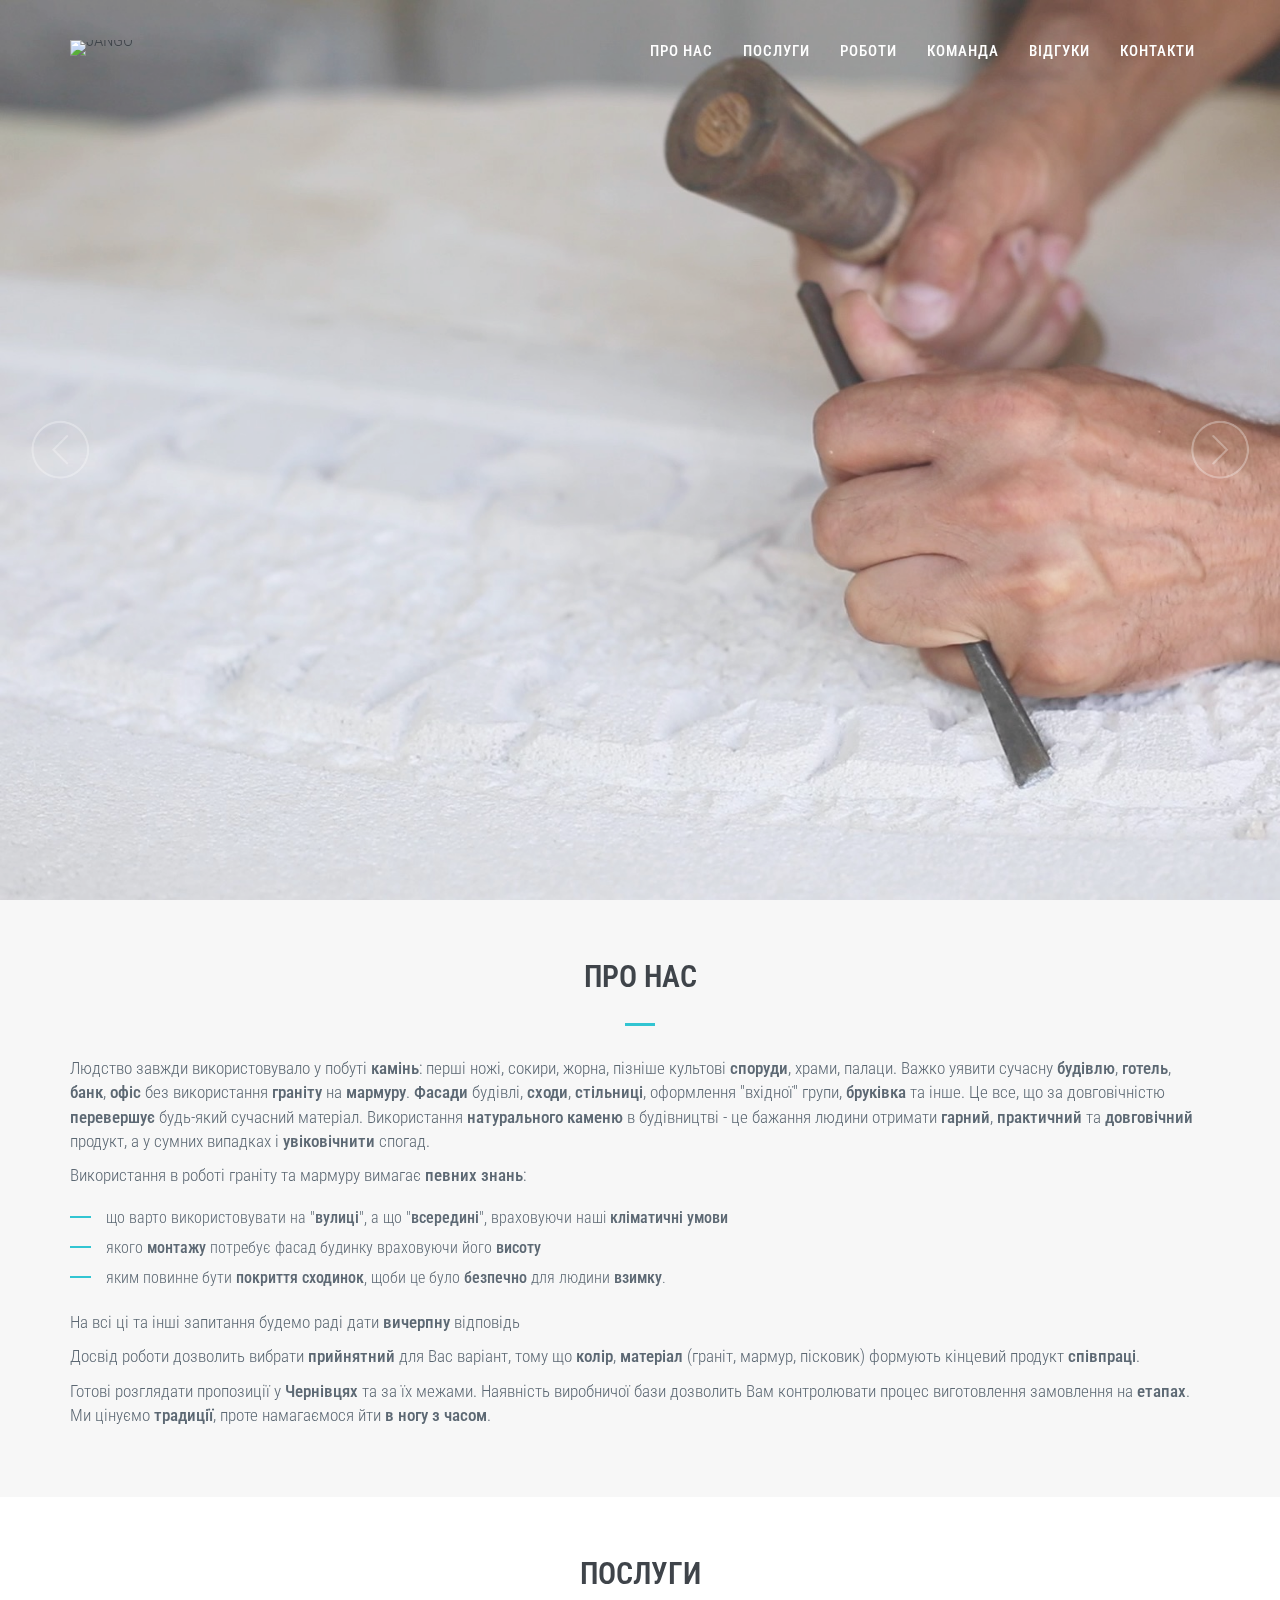
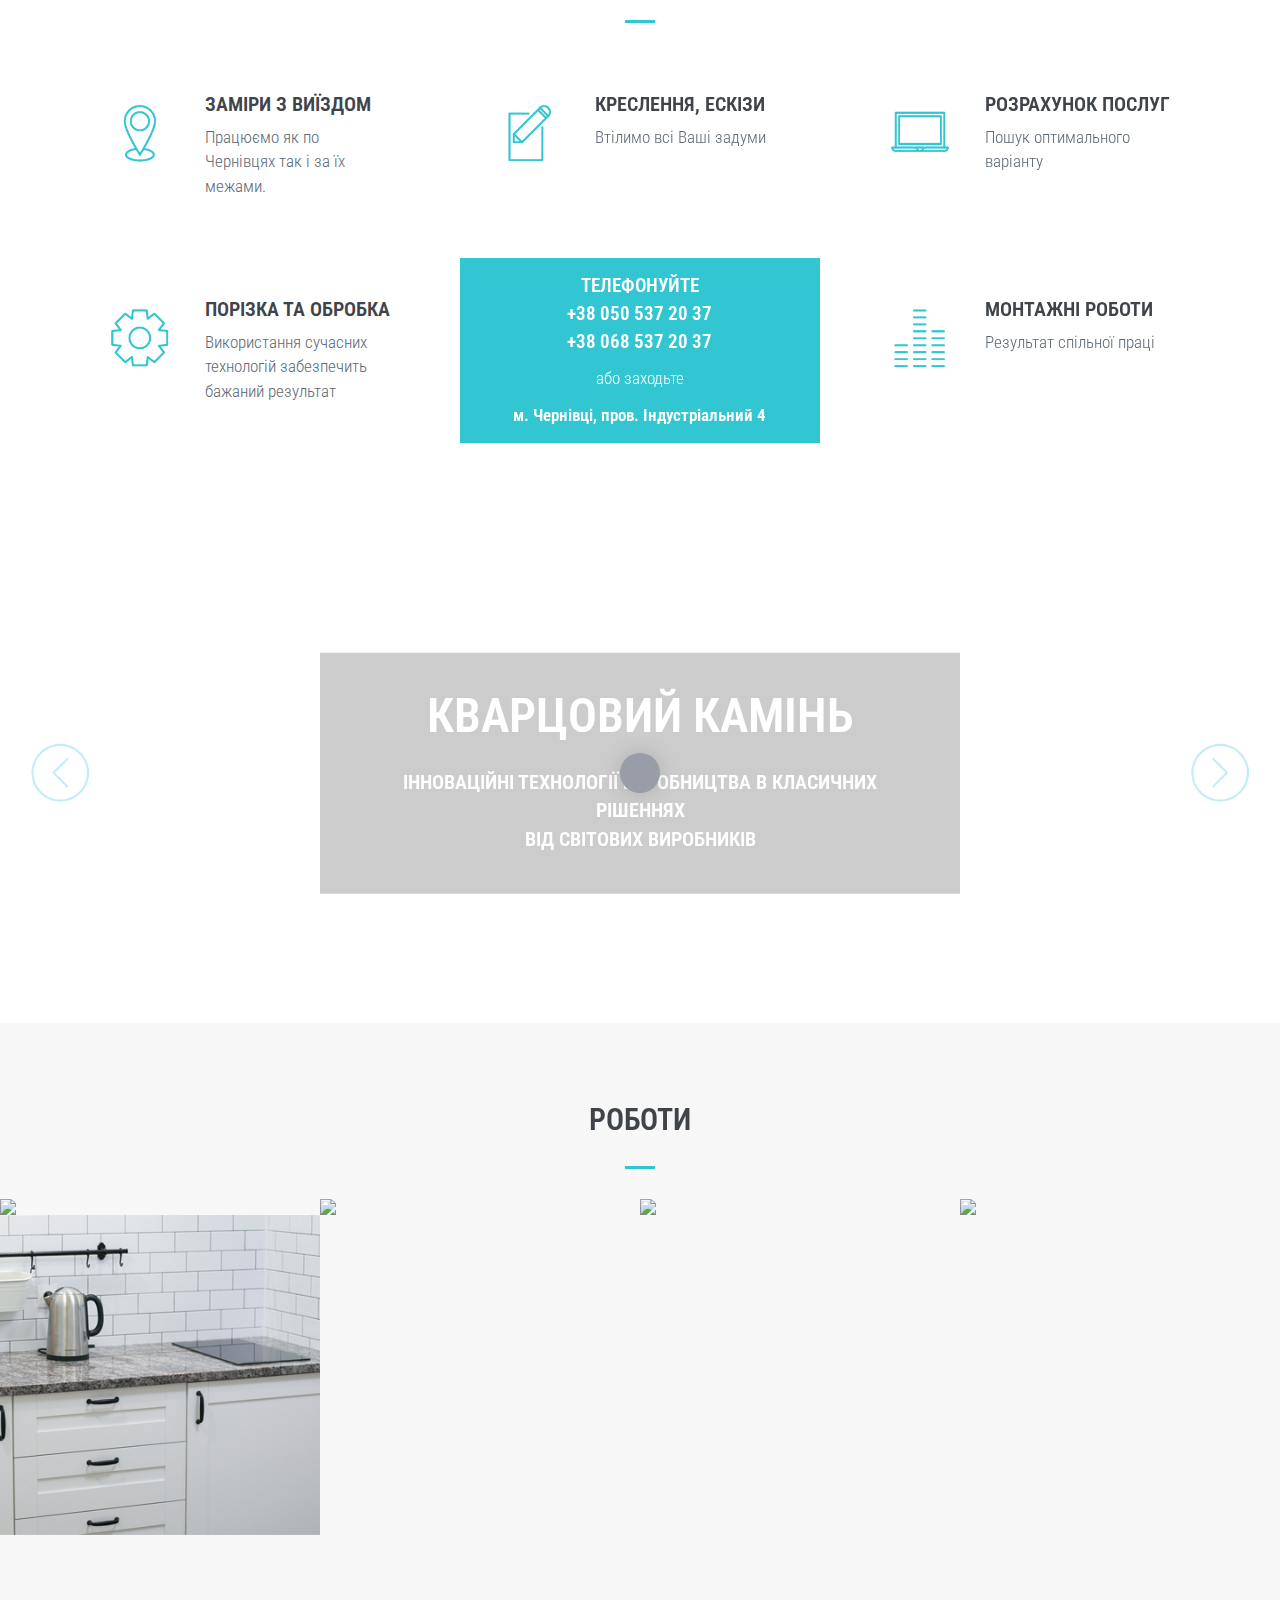
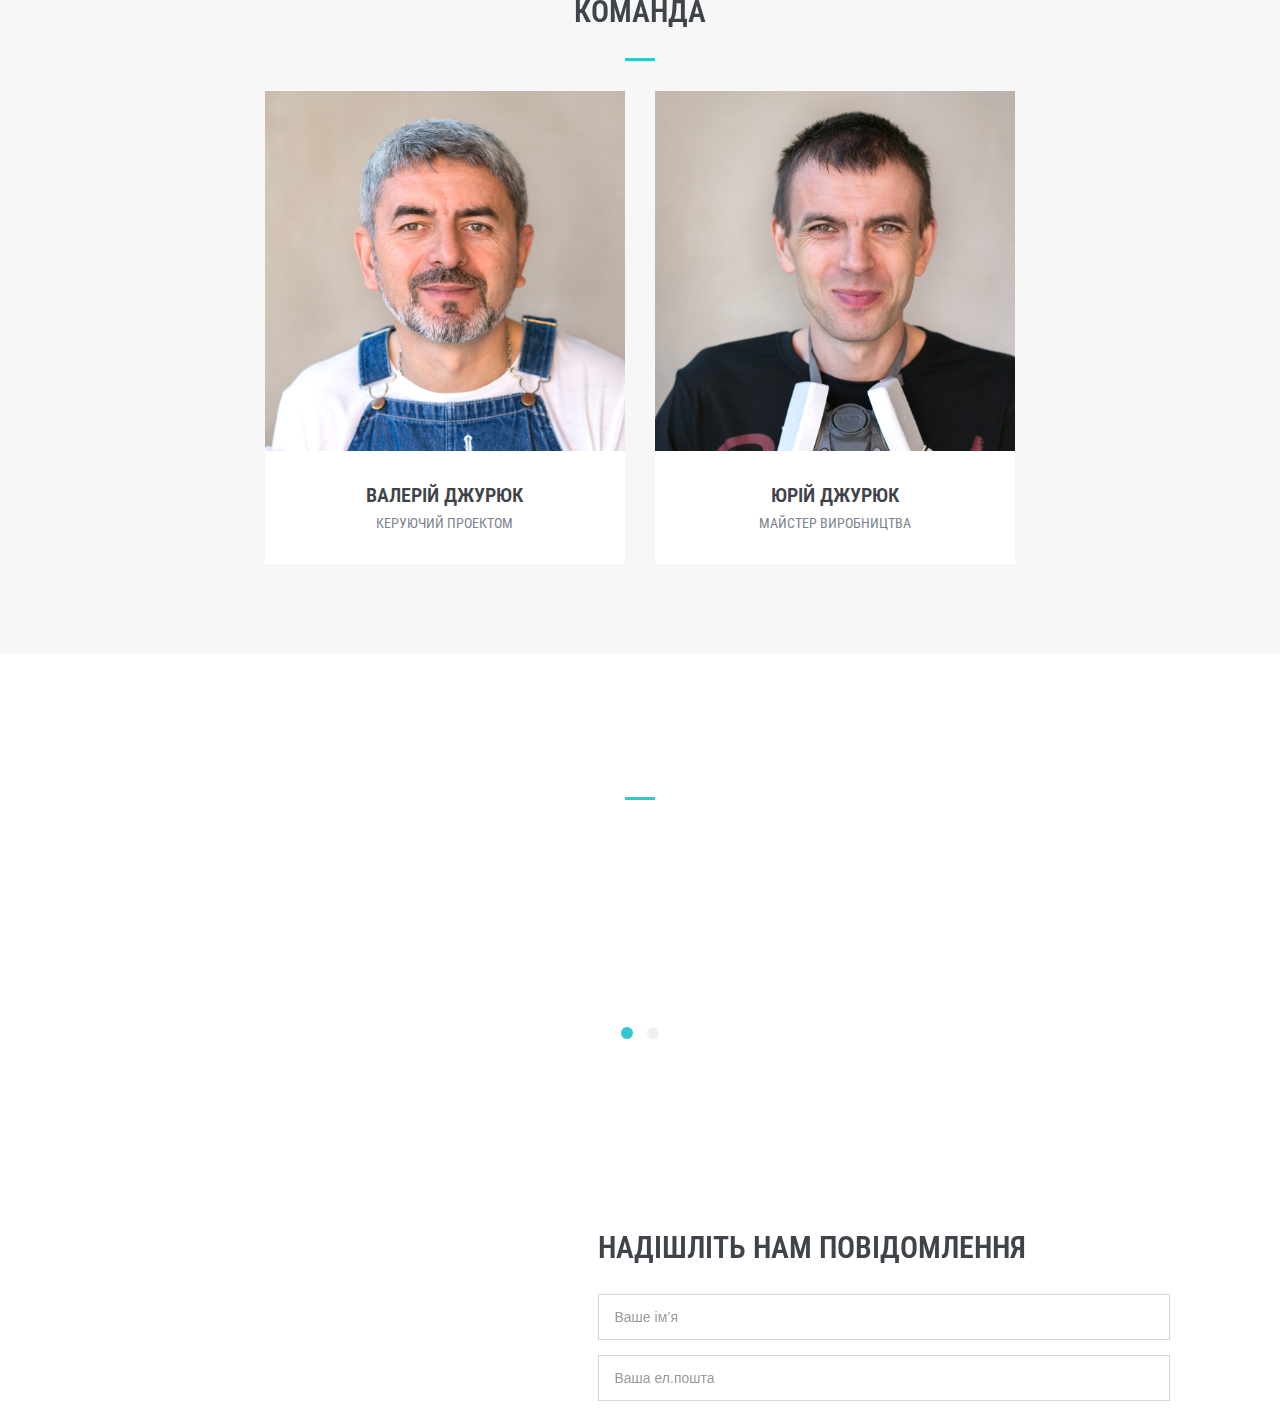
==== index.html @ 796d8d6b "Update 2018-04-20T05:30:53.339Z" ====
<!DOCTYPE html><!--[if IE 8]> <html lang="en" class="ie8"> <![endif]-->
<!--[if IE 9]> <html lang="en" class="ie9"> <![endif]-->
<!--[if !IE]><!-->
<html lang="uk">
<!--<![endif]--><head><meta charset="utf-8"><meta http-equiv="X-UA-Compatible" content="IE=edge"><meta content="width=device-width, initial-scale=1.0" name="viewport"><meta http-equiv="Content-type" content="text/html; charset=utf-8"><title>Каменярка: карбувальна майстерня. Місто Чернівці.</title><meta content="Карбувальна майстерня м. Чернівці, або просто Каменярка" name="description"><meta content="Карбувальна майстерня, пам'ятники, позолота" name="keywords"><link href="//fonts.googleapis.com/css?family=Roboto+Condensed:300italic,400italic,700italic,400,300,700&amp;subset=latin,cyrillic-ext,greek-ext,cyrillic,latin-ext,vietnamese,greek" rel="stylesheet" type="text/css"><link href="//fonts.googleapis.com/css?family=Hind:400,500,300,600,700" rel="stylesheet" type="text/css"><link rel="shortcut icon" href="./img/favicon-7d58c52e9d.png"><link href="./css/app-2d17683d26.css" rel="stylesheet" type="text/css"><script src="https://www.google.com/recaptcha/api.js"></script></head><body class="c-layout-header-fixed c-layout-header-mobile-fixed c-layout-header-fullscreen c-layout-header-topbar"><header data-minimize-offset='80' class="c-layout-header c-layout-header-onepage c-layout-header-default c-layout-header-dark-mobile c-header-transparent-dark"><div class="c-navbar"><div class="container"><div class="c-navbar-wrapper clearfix"><div class="c-brand c-pull-left"><a href="/" class="c-logo"><img src="img/logo-a5a36b6093.png" alt="JANGO" class="c-desktop-logo"><img src="img/logo-a5a36b6093.png" alt="JANGO" class="c-desktop-logo-inverse"><img src="img/logo-a5a36b6093.png" alt="JANGO" class="c-mobile-logo"></a><button type="button" data-target=".c-mega-menu" class="c-hor-nav-toggler"><span class="c-line"></span><span class="c-line"></span><span class="c-line"></span></button></div><nav data-onepage-animation-speed='700' class="c-mega-menu c-mega-menu-onepage c-pull-right c-mega-menu-dark c-mega-menu-dark-mobile c-fonts-uppercase c-fonts-bold"><ul class="nav navbar-nav c-theme-nav"><li class="c-onepage-link"><a href="#about" class="c-link">Про нас</a></li><li class="c-onepage-link"><a href="#services" class="c-link">Послуги</a></li><li class="c-onepage-link"><a href="#portfolio" class="c-link">Роботи</a></li><li class="c-onepage-link"><a href="#team" class="c-link">Команда</a></li><li class="c-onepage-link"><a href="#testimonials" class="c-link">Відгуки</a></li><li class="c-onepage-link"><a href="#contact" class="c-link">Контакти</a></li></ul></nav></div></div></div></header><div class="c-layout-page"><section class="c-layout-revo-slider c-layout-revo-slider-8"><div class="tp-banner-container tp-fullscreen tp-fullscreen-mobile"><div data-version="5.0" class="tp-banner rev_slider"><ul><li data-transition="fade" data-slotamount="1" data-style="dark"><img alt="" src="img/hero/video1-6c51795271.jpg" data-bgposition="center center" data-bgfit="cover" data-bgrepeat="no-repeat"/><div data-forcerewind="on" data-volume="mute" data-videowidth="100%" data-videoheight="100%" data-videomp4="media/hero/video1-ebc5dc35dc.mp4" data-videopreload="preload" data-videoloop="none" data-forcecover="1" data-aspectratio="16:9" data-autoplay="true" data-autoplayonlyfirsttime="false" data-nextslideatend="true" class="rs-background-video-layer fulllscreenvideo tp-videolayer"></div><div data-x="center" data-y="center" data-hoffset="" data-voffset="-30" data-speed="500" data-start="1000" data-transform_in="x:0;y:0;z:0;rotationX:0.5;rotationY:0;rotationZ:0;scaleX:0.75;scaleY:0.75;skewX:0;skewY:0;opacity:0;s:500;e:Back.easeInOut;" data-transform_out="x:0;y:0;z:0;rotationX:0;rotationY:0;rotationZ:0;scaleX:0.75;scaleY:0.75;skewX:0;skewY:0;opacity:0;s:600;e:Back.easeInOut;" data-easing="Back.easeOut" data-splitin="none" data-splitout="none" data-elementdelay="0.1" data-endelementdelay="0.1" data-endspeed="600" class="tp-caption customin customout"><h3 class="c-main-title c-font-60 c-font-bold c-font-center c-font-uppercase c-font-white c-block c-opacity-09">Карбування та позолота</h3></div><div data-x="center" data-y="center" data-hoffset="" data-voffset="200" data-speed="300" data-start="1500" data-transform_in="x:0;y:0;z:0;rotationX:0.5;rotationY:0;rotationZ:0;scaleX:0.75;scaleY:0.75;skewX:0;skewY:0;opacity:0;s:300;e:Back.easeInOut;" data-transform_out="x:0;y:0;z:0;rotationX:0;rotationY:0;rotationZ:0;scaleX:0.75;scaleY:0.75;skewX:0;skewY:0;opacity:0;s:400;e:Back.easeInOut;" class="tp-caption randomrotateou"> </div><div data-x="center" data-y="bottom" data-hoffset="0" data-voffset="0" data-width="full" data-basealign="slide" data-speed="500" data-start="1800" data-transform_in="x:0;y:0;z:0;rotationX:0.5;rotationY:0;rotationZ:0;scaleX:0.75;scaleY:0.75;skewX:0;skewY:0;opacity:0;s:500;e:Back.easeInOut;" data-transform_out="x:0;y:0;z:0;rotationX:0;rotationY:0;rotationZ:0;scaleX:0.75;scaleY:0.75;skewX:0;skewY:0;opacity:0;s:600;e:Back.easeInOut;" data-easing="Back.easeOut" data-splitin="none" data-splitout="none" data-elementdelay="0.1" data-endelementdelay="0.1" data-endspeed="600" style="width: 100%;" class="tp-caption customin customout"><div class="c-action-bar"><div class="container"><div class="c-content"><h3 class="c-font-30 c-font-sbold c-font-white">Прийом замовлень за номером +38 050 537 20 37</h3><p class="c-font-20 c-font-thin c-font-white c-opacity-08">Повний цикл виробництва - від розробки проекту до встановлення</p></div></div></div></div></li><li data-transition="fade" data-slotamount="1" data-style="dark"><img alt="" src="img/hero/video2-3ebcf29291.jpg" data-bgposition="center center" data-bgfit="cover" data-bgrepeat="no-repeat"/><div data-forcerewind="on" data-volume="mute" data-videowidth="100%" data-videoheight="100%" data-videomp4="media/hero/video2-79cd194202.mp4" data-videopreload="preload" data-videoloop="none" data-forcecover="1" data-aspectratio="16:9" data-autoplay="true" data-autoplayonlyfirsttime="false" data-nextslideatend="true" class="rs-background-video-layer fulllscreenvideo tp-videolayer"></div><div data-x="center" data-y="center" data-hoffset="" data-voffset="-30" data-speed="500" data-start="1000" data-transform_in="x:0;y:0;z:0;rotationX:0.5;rotationY:0;rotationZ:0;scaleX:0.75;scaleY:0.75;skewX:0;skewY:0;opacity:0;s:500;e:Back.easeInOut;" data-transform_out="x:0;y:0;z:0;rotationX:0;rotationY:0;rotationZ:0;scaleX:0.75;scaleY:0.75;skewX:0;skewY:0;opacity:0;s:600;e:Back.easeInOut;" data-easing="Back.easeOut" data-splitin="none" data-splitout="none" data-elementdelay="0.1" data-endelementdelay="0.1" data-endspeed="600" class="tp-caption customin customout"><h3 class="c-main-title c-font-60 c-font-bold c-font-center c-font-uppercase c-font-white">Порізка та обробка<br/>Граніту та мармуру</h3></div><div data-x="center" data-y="center" data-hoffset="" data-voffset="200" data-speed="300" data-start="1500" data-transform_in="x:0;y:0;z:0;rotationX:0.5;rotationY:0;rotationZ:0;scaleX:0.75;scaleY:0.75;skewX:0;skewY:0;opacity:0;s:300;e:Back.easeInOut;" data-transform_out="x:0;y:0;z:0;rotationX:0;rotationY:0;rotationZ:0;scaleX:0.75;scaleY:0.75;skewX:0;skewY:0;opacity:0;s:400;e:Back.easeInOut;" class="tp-caption randomrotateou"> </div><div data-x="center" data-y="bottom" data-hoffset="0" data-voffset="0" data-width="full" data-basealign="slide" data-speed="500" data-start="1800" data-transform_in="x:0;y:0;z:0;rotationX:0.5;rotationY:0;rotationZ:0;scaleX:0.75;scaleY:0.75;skewX:0;skewY:0;opacity:0;s:500;e:Back.easeInOut;" data-transform_out="x:0;y:0;z:0;rotationX:0;rotationY:0;rotationZ:0;scaleX:0.75;scaleY:0.75;skewX:0;skewY:0;opacity:0;s:600;e:Back.easeInOut;" data-easing="Back.easeOut" data-splitin="none" data-splitout="none" data-elementdelay="0.1" data-endelementdelay="0.1" data-endspeed="600" style="width: 100%;" class="tp-caption customin customout"><div class="c-action-bar"><div class="container"><div class="c-content"><h3 class="c-font-30 c-font-sbold c-font-white">Прийом замовлень за номером +38 050 537 20 37</h3><p class="c-font-20 c-font-thin c-font-white c-opacity-08">Повний цикл виробництва - від розробки проекту до встановлення</p></div></div></div></div></li></ul></div></div></section><section id="about"><div class="c-content-box c-size-md c-bg-grey-1"><div class="container"><div style="visibility: visible; animation-name: fadeInLeft;" class="wow fadeInLeft animated"><div class="c-content-title-1"><h3 class="c-font-uppercase c-font-bold c-center">Про нас</h3><div class="c-line-center"></div></div><p>Людство завжди використовувало у побуті <strong>камінь</strong>: перші ножі, сокири, жорна, пізніше культові <strong>споруди</strong>, храми, палаци. Важко уявити сучасну <strong>будівлю</strong>, <strong>готель</strong>, <strong>банк</strong>, <strong>офіс</strong> без використання <strong>граніту</strong> на <strong>мармуру</strong>. <strong>Фасади</strong> будівлі, <strong>сходи</strong>, <strong>стільниці</strong>, оформлення "вхідної" групи, <strong>бруківка</strong> та інше. Це все, що за довговічністю <strong>перевершує</strong> будь-який сучасний матеріал. Використання <strong>натурального каменю</strong> в будівництві - це бажання людини отримати <strong>гарний</strong>, <strong>практичний</strong> та <strong>довговічний</strong> продукт, а у сумних випадках і <strong>увіковічнити</strong> спогад.</p><p>Використання в роботі граніту та мармуру вимагає <strong>певних знань</strong>:</p><ul class="c-content-list-1 c-theme"><li>що варто використовувати на "<strong>вулиці</strong>", а що "<strong>всередині</strong>", враховуючи наші <strong>кліматичні умови</strong></li><li>якого <strong>монтажу</strong> потребує фасад будинку враховуючи його <strong>висоту</strong></li><li>яким повинне бути <strong>покриття сходинок</strong>, щоби це було <strong>безпечно</strong> для людини <strong>взимку</strong>.</li></ul><p>На всі ці та інші запитання будемо раді дати <strong>вичерпну</strong> відповідь</p><p>Досвід роботи дозволить вибрати <strong> прийнятний</strong> для Вас варіант, тому що <strong> колір</strong>, <strong> матеріал</strong> (граніт, мармур, пісковик) формують кінцевий продукт <strong>співпраці</strong>.</p><p>Готові розглядати пропозиції у <strong>Чернівцях</strong> та за їх межами. Наявність виробничої бази дозволить Вам контролювати процес виготовлення замовлення на <strong>етапах</strong>.<br/>Ми цінуємо <strong>традиції</strong>, проте намагаємося йти <strong>в ногу з часом</strong>.</p></div></div></div></section><section id="services"><div class="c-content-box c-size-md c-bg-white"><div class="container"><div data-auto-height="true" data-mode="base-height" class="c-content-feature-2-grid"><div class="c-content-title-1"><h3 class="c-font-uppercase c-center c-font-bold">Послуги</h3><div class="c-line-center"></div></div><div class="row"><div class="col-md-4 col-sm-6"><div data-height="height" class="c-content-feature-2"><div class="c-icon-wrapper"><div class="c-content-line-icon c-theme c-icon-32"></div></div><h3 class="c-font-uppercase c-font-bold c-title">Заміри з виїздом</h3><p>Працюємо як по Чернівцях так і за їх межами.</p></div></div><div class="col-md-4 col-sm-6"><div data-height="height" class="c-content-feature-2"><div class="c-icon-wrapper"><div class="c-content-line-icon c-theme c-icon-23"></div></div><h3 class="c-font-uppercase c-font-bold c-title">Креслення, ескізи</h3><p>Втілимо всі Ваші задуми</p></div></div><div class="col-md-4 col-sm-6"><div data-height="height" class="c-content-feature-2"><div class="c-icon-wrapper"><div class="c-content-line-icon c-theme c-icon-18"></div></div><h3 class="c-font-uppercase c-font-bold c-title">Розрахунок послуг</h3><p>Пошук оптимального варіанту</p></div></div><div class="col-md-4 col-sm-6"><div data-wow-delay1="2s" data-height="height" class="c-content-feature-2"><div class="c-icon-wrapper"><div class="c-content-line-icon c-theme c-icon-11"></div></div><h3 class="c-font-uppercase c-font-bold c-title">Порізка та обробка</h3><p>Використання сучасних технологій забезпечить бажаний результат</p></div></div><div class="col-md-4 col-sm-6"><div data-wow-delay1="2s" data-height="height" class="c-content-v-center c-theme-bg wow bounceInUp"><div class="c-wrapper"><div class="c-body c-padding-15 c-center"><h3 class="c-font-19 c-line-height-28 c-font-uppercase c-font-white c-font-bold">Телефонуйте<br/>+38 050 537 20 37<br/>+38 068 537 20 37</h3><p class="c-font-white">або заходьте</p><h3 class="c-font-17 c-line-height-28 c-font-white c-font-bold">м. Чернівці, пров. Індустріальний 4</h3></div></div></div></div><div class="col-md-4 col-sm-6"><div data-wow-delay1="2s" data-height="height" class="c-content-feature-2"><div class="c-icon-wrapper"><div class="c-content-line-icon c-theme c-icon-33"></div></div><h3 class="c-font-uppercase c-font-bold c-title">Монтажні роботи</h3><p>Результат спільної праці</p></div></div></div></div></div></div><section dir="ltr" class="c-layout-revo-slider c-layout-revo-slider-4"><div class="tp-banner-container c-theme"><div data-version="5.0" class="tp-banner rev_slider"><div class="tp-static-caption"><h5 class="c-font-bold c-font-center c-font-uppercase c-font-white c-block">Кварцовий камінь</h5><p class="c-font-bold c-font-center c-font-uppercase c-font-white c-block c-margin-t-25 hidden-xs hidden-sm">Інноваційні технології виробництва в класичних рішеннях<br/>від світових виробників</p></div><ul><li data-transition="fade" data-slotamount="1" data-masterspeed="1000"><img alt="" src="img/services/quartz1-0f51dc2ac6.jpg" data-bgposition="center center" data-bgfit="cover" data-bgrepeat="no-repeat"/></li><li data-transition="fade" data-slotamount="1" data-masterspeed="1000"><img alt="" src="img/services/quartz2-6edd42f870.jpg" data-bgposition="center center" data-bgfit="cover" data-bgrepeat="no-repeat"/></li><li data-transition="fade" data-slotamount="1" data-masterspeed="1000"><img alt="" src="img/services/quartz3-63617ea9a2.jpg" data-bgposition="center center" data-bgfit="cover" data-bgrepeat="no-repeat"/></li><li data-transition="fade" data-slotamount="1" data-masterspeed="1000"><img alt="" src="img/services/quartz4-3f4b787bd2.jpg" data-bgposition="center center" data-bgfit="cover" data-bgrepeat="no-repeat"/></li></ul></div></div></section></section><section id="portfolio"><div class="c-content-box c-size-lg c-bg-grey-1 c-overflow-hide c-no-bottom-padding"><div class="c-content-title-1"><h3 class="c-center c-font-uppercase c-font-bold">Роботи</h3><div class="c-line-center c-theme-bg"></div></div><div class="cbp c-content-latest-works-fullwidth"><div class="cbp-item"><a href="img/portfolio/1-89417d81e2.jpg" class="cbp-caption cbp-lightbox"><div class="cbp-caption-defaultWrap"><img src="img/portfolio/1_sm-da3b7b28e3.jpg"/></div></a></div><div class="cbp-item"><a href="img/portfolio/2-f7c56aede8.jpg" class="cbp-caption cbp-lightbox"><div class="cbp-caption-defaultWrap"><img src="img/portfolio/2_sm-07e325af53.jpg"/></div></a></div><div class="cbp-item"><a href="img/portfolio/3-4793bc10e7.jpg" class="cbp-caption cbp-lightbox"><div class="cbp-caption-defaultWrap"><img src="img/portfolio/3_sm-2438e81f34.jpg"/></div></a></div><div class="cbp-item"><a href="img/portfolio/4-0cd6d0101a.jpg" class="cbp-caption cbp-lightbox"><div class="cbp-caption-defaultWrap"><img src="img/portfolio/4_sm-6e13a06349.jpg"/></div></a></div><div class="cbp-item"><a href="img/portfolio/5-0f5657e654.jpg" class="cbp-caption cbp-lightbox"><div class="cbp-caption-defaultWrap"><img src="img/portfolio/5_sm-12bada88af.jpg"/></div></a></div></div></div></section><section id="team"><div class="c-content-box c-size-md c-bg-grey-1"><div class="container"><div data-slider="owl" data-items="3" class="c-content-team-1-slider"><div class="c-content-title-1"><h3 class="c-center c-font-uppercase c-font-bold">Команда</h3><div class="c-line-center c-theme-bg"></div></div><div class="row"><div class="col-md-4 col-sm-6 c-margin-b-30 col-md-offset-2"><div class="c-content-person-1 c-option-2"><div class="c-caption"><img src="img/team/valerii-6ea7d03479.jpg" alt="Валерій Джурюк" class="c-overlay-object img-responsive"/></div><div class="c-body text-center"><div class="c-head"><div class="c-name c-font-uppercase c-font-bold">Валерій Джурюк</div></div><div class="c-position">Керуючий проектом</div></div></div></div><div class="col-md-4 col-sm-6 c-margin-b-30 false"><div class="c-content-person-1 c-option-2"><div class="c-caption"><img src="img/team/iurii-3f139e6848.jpg" alt="Юрій Джурюк" class="c-overlay-object img-responsive"/></div><div class="c-body text-center"><div class="c-head"><div class="c-name c-font-uppercase c-font-bold">Юрій Джурюк</div></div><div class="c-position">Майстер виробництва</div></div></div></div></div></div></div></div></section><section id="testimonials"><div style="background-image: url(img/testimonials_background-64e11abbc0.jpg)" class="c-content-box c-size-lg c-bg-parallax"><div class="container"><div data-slider="owl" data-single-item="true" data-auto-play="10000" class="c-content-testimonials-1"><div class="c-content-title-1"><h3 class="c-center c-font-white c-font-uppercase c-font-bold">Відгуки</h3><div class="c-line-center c-theme-bg"></div></div><div class="owl-carousel owl-theme c-theme"><div class="item"><div class="c-testimonial"><p>“Дякую Вам! Пам'ятник вийшов дуже гарно, видно що Ви вклали в роботу частинку душі.”</p><h3><span class="c-name c-theme">пані Руслана</span></h3></div></div><div class="item"><div class="c-testimonial"><p>“Рідко в наш час зустрічаються професіонали в своїй справі. Дійсно приємно, коли звертаючись за послугами - відчуваєш людяний підхід і доброзичливість. Вдячний за якісну виконану роботу!”</p><h3><span class="c-name c-theme">Тимофій</span></h3></div></div></div></div></div></div></section><section id="contact"><div class="c-content-box c-size-md c-bg-img-top c-no-padding c-pos-relative"><div class="container"><div class="c-content-contact-1 c-opt-1"><div data-auto-height=".c-height" class="row"><div class="col-sm-5 c-desktop"></div><div class="col-sm-7"><div class="c-body"><div class="c-contact"><div class="c-content-title-1"><h3 class="c-font-uppercase c-font-bold">Надішліть нам повідомлення</h3></div><form id="contact-form" action="http://api.kameniarka.com/contact"><div class="form-group"><input type="text" name="name" placeholder="Ваше ім’я" required="required" class="form-control c-square c-theme input-lg"/></div><div class="form-group"><input type="email" name="email" placeholder="Ваша ел.пошта" required="required" class="form-control c-square c-theme input-lg"/></div><div class="form-group"><input type="text" name="phone" placeholder="Ваш телефон" required="required" class="form-control c-square c-theme input-lg"/></div><div class="form-group"><textarea rows="7" name="text" placeholder="Напишіть повідомлення тут ..." required="required" class="form-control c-theme c-square input-lg"></textarea></div><div class="form-group"><div data-sitekey="6LdTYUAUAAAAAG47v8RY3yqHsGjWGAtfYI6HlaaD" class="g-recaptcha"></div></div><button type="submit" data-loading-text="Надсилаю" class="btn c-theme-btn c-btn-uppercase btn-lg c-btn-bold c-btn-square">Надіслати</button><span class="form-msg done">Дякую, Ваше повідомлення надіслано!</span><span class="form-msg fail">Спробуйте, будь ласка, пізніше!</span></form></div></div></div></div></div></div><div id="gmapbg" style="height: 748px;" data-lat="48.261507" data-long="25.957499" data-marker="&lt;b&gt;Наша адреса:&lt;/b&gt;&lt;br&gt;м. Чернівці&lt;br&gt;пров. Індустріальний 4&lt;br&gt;&lt;br&gt;+38 050 537 20 37&lt;br&gt;+38 068 537 20 37" class="c-content-contact-1-gmap"></div></div></section></div><div class="c-layout-go2top"><i class="icon-arrow-up"></i></div><footer class="c-layout-footer c-layout-footer-1"><div class="c-postfooter"><div class="container"><div class="row"><div class="col-md-6 col-sm-6"><p class="c-copyright c-font-oswald c-font-14">© 2016 Kameniarka</p></div></div></div></div></footer><script src="./js/vendor-eae1fb3d9f.js" type="text/javascript"></script><script src="./js/app-60446b1cea.js" type="text/javascript"></script><script src="//maps.google.com/maps/api/js?key=AIzaSyDpWZKYGfwT7b23BTH7J1nF7LR9VOQfvjU" type="text/javascript"></script></body>
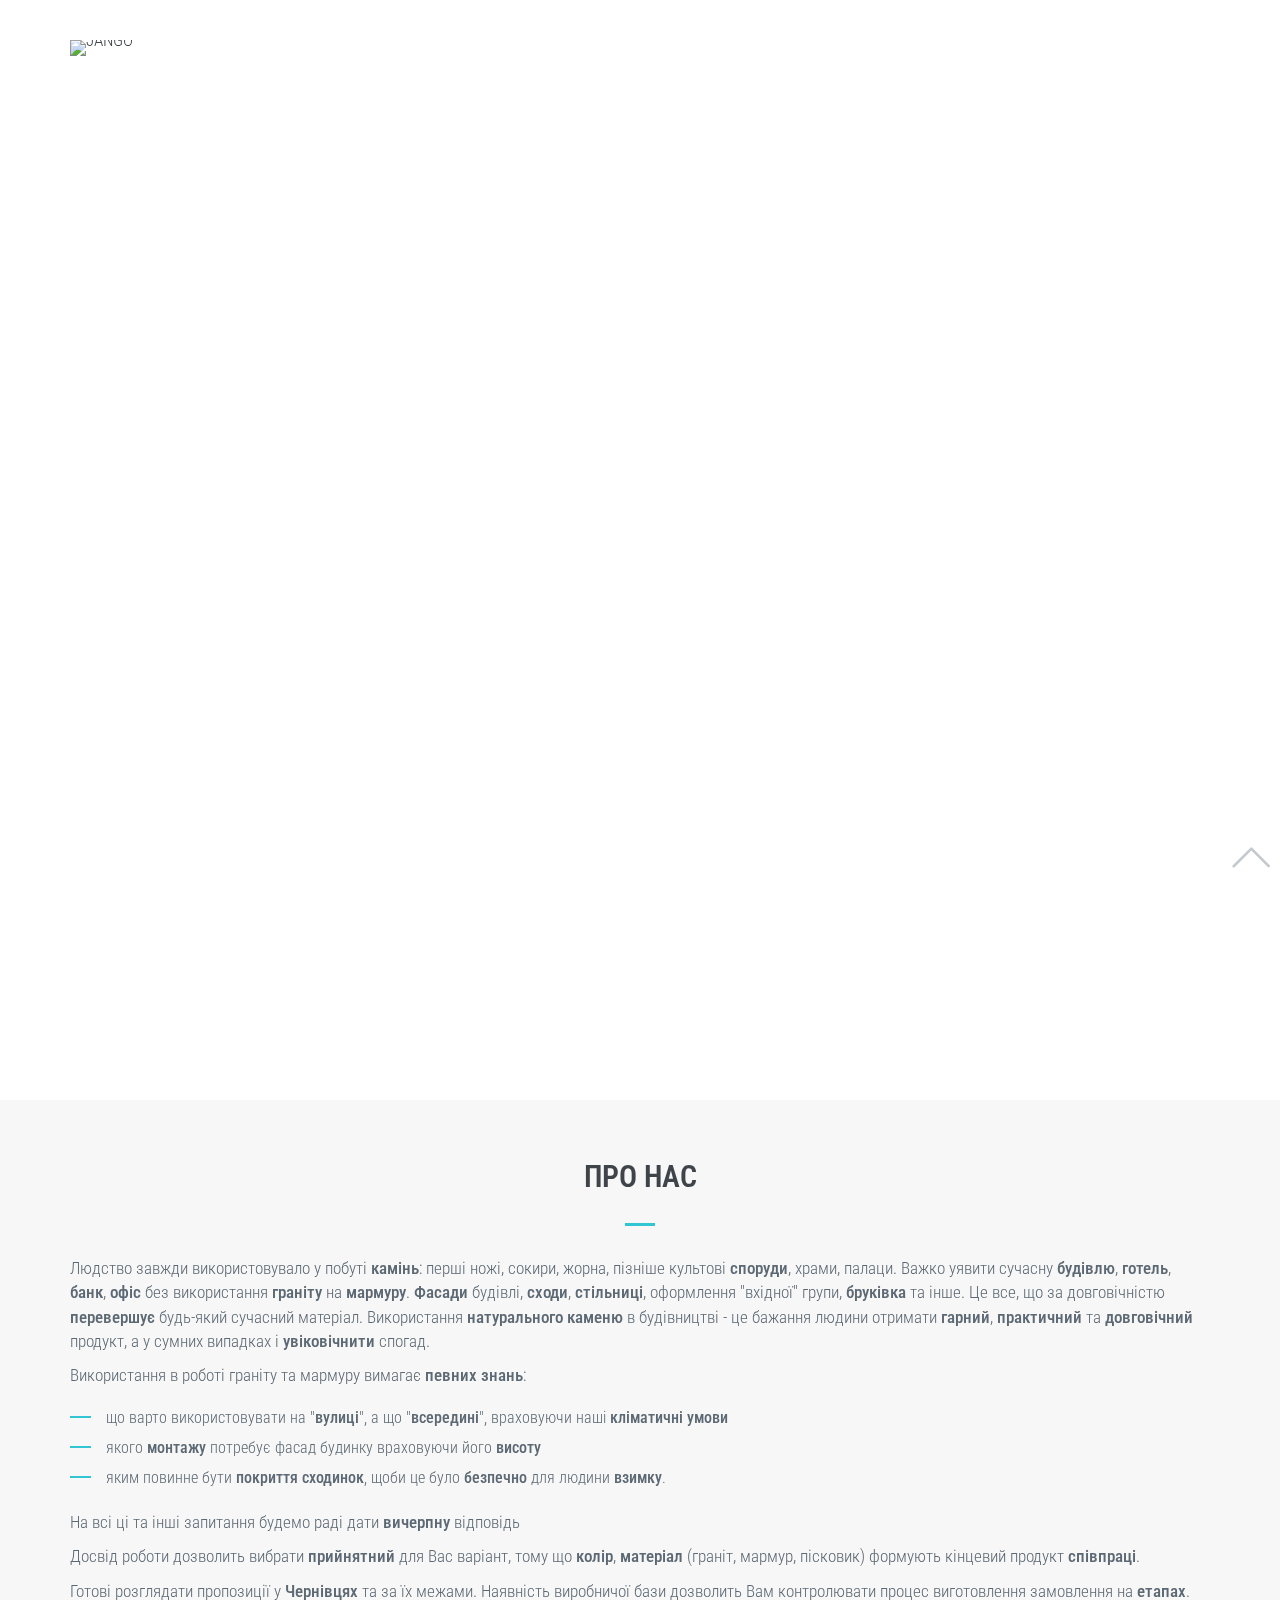
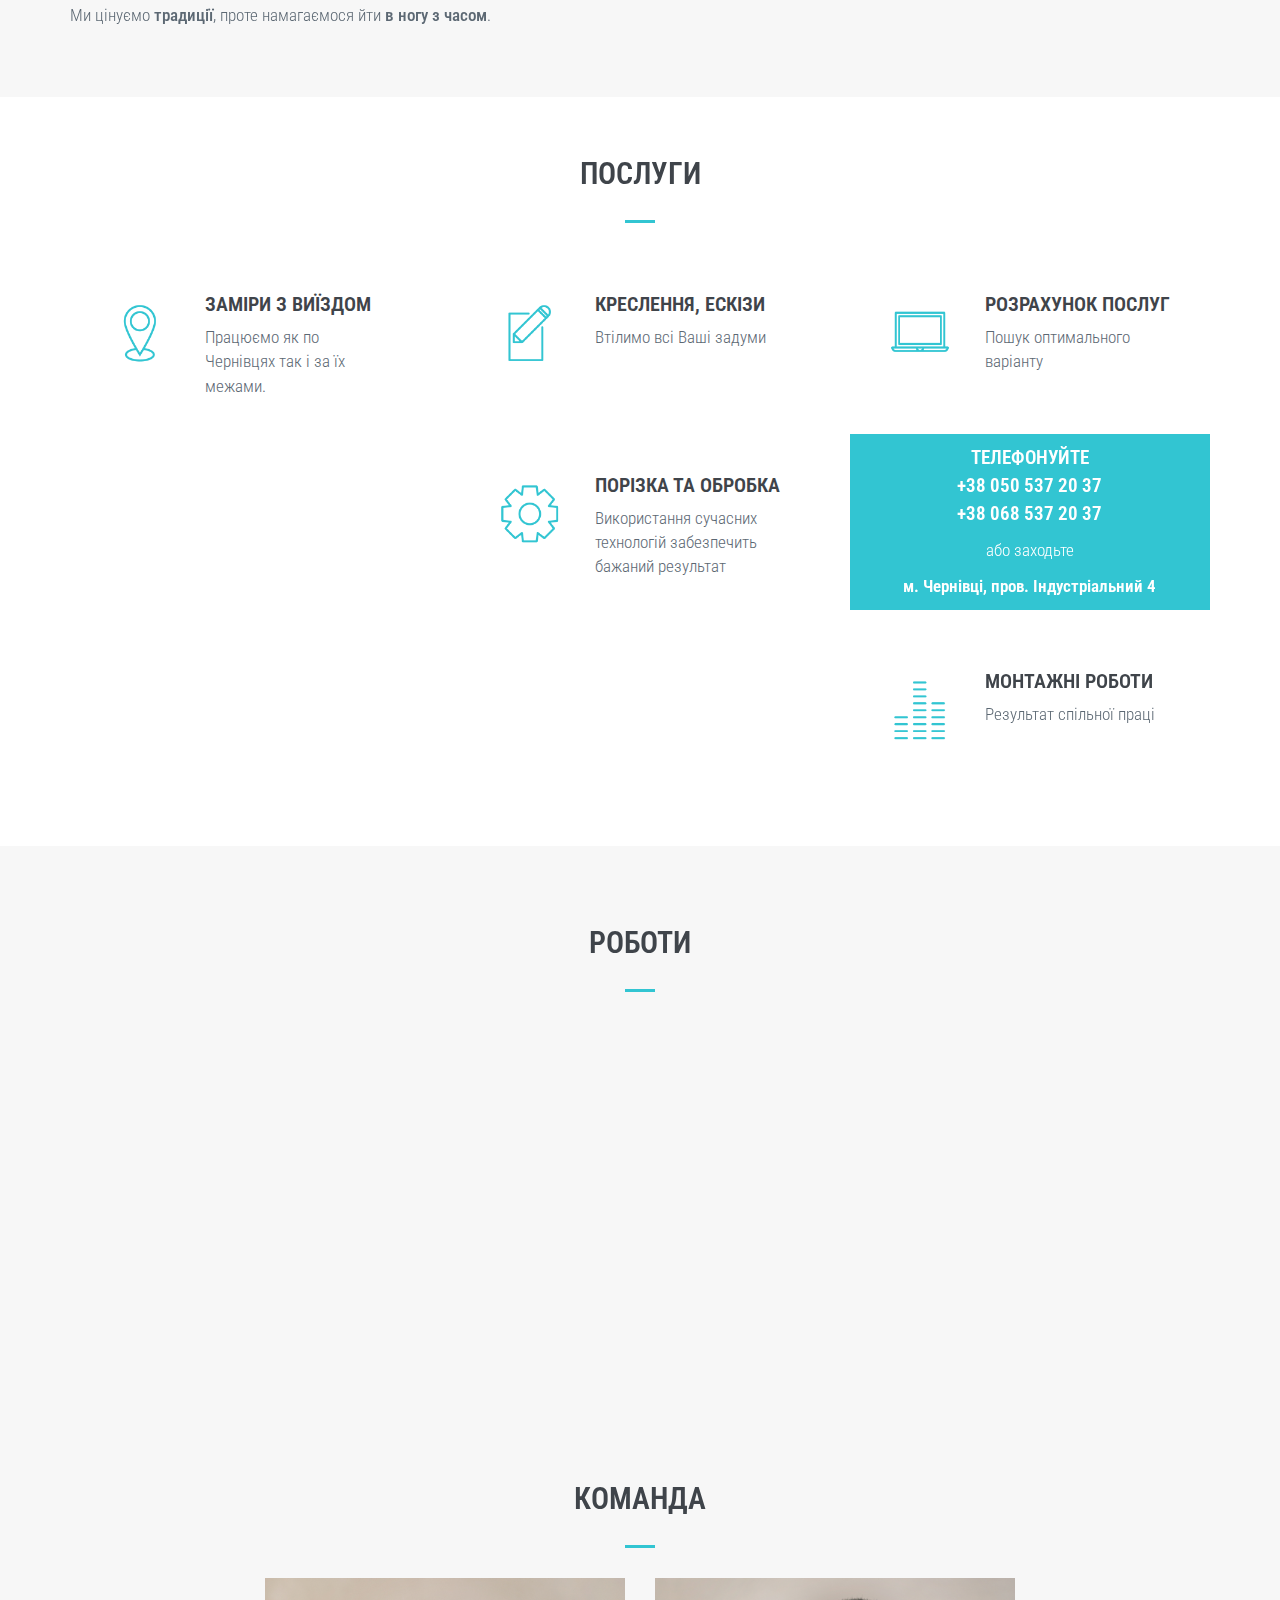
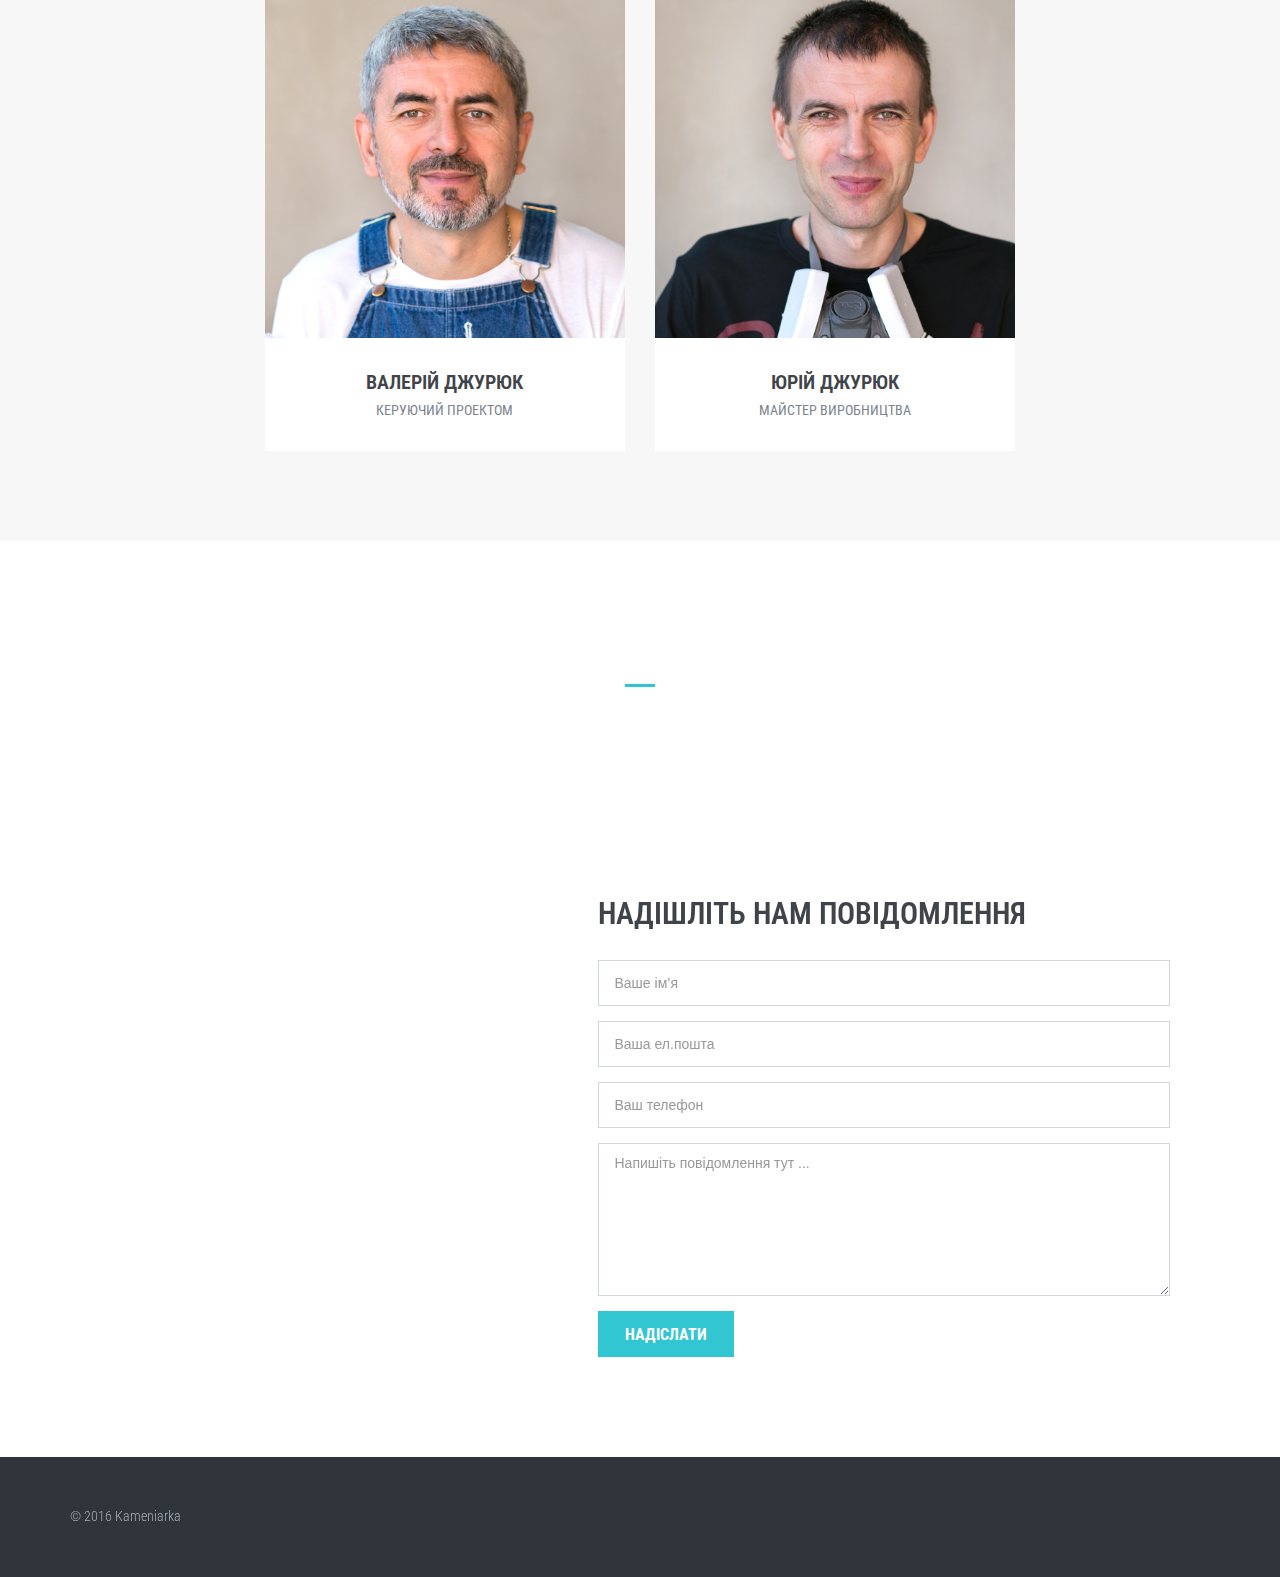
==== commit c866ac1d: "Update 2020-04-09T09:03:46.902Z" ====
--- a/index.html
+++ b/index.html
@@ -2,4 +2,4 @@
 <!--[if IE 9]> <html lang="en" class="ie9"> <![endif]-->
 <!--[if !IE]><!-->
 <html lang="uk">
-<!--<![endif]--><head><meta charset="utf-8"><meta http-equiv="X-UA-Compatible" content="IE=edge"><meta content="width=device-width, initial-scale=1.0" name="viewport"><meta http-equiv="Content-type" content="text/html; charset=utf-8"><title>Каменярка: карбувальна майстерня. Місто Чернівці.</title><meta content="Карбувальна майстерня м. Чернівці, або просто Каменярка" name="description"><meta content="Карбувальна майстерня, пам'ятники, позолота" name="keywords"><link href="//fonts.googleapis.com/css?family=Roboto+Condensed:300italic,400italic,700italic,400,300,700&amp;subset=latin,cyrillic-ext,greek-ext,cyrillic,latin-ext,vietnamese,greek" rel="stylesheet" type="text/css"><link href="//fonts.googleapis.com/css?family=Hind:400,500,300,600,700" rel="stylesheet" type="text/css"><link rel="shortcut icon" href="./img/favicon-7d58c52e9d.png"><link href="./css/app-2d17683d26.css" rel="stylesheet" type="text/css"><script src="https://www.google.com/recaptcha/api.js"></script></head><body class="c-layout-header-fixed c-layout-header-mobile-fixed c-layout-header-fullscreen c-layout-header-topbar"><header data-minimize-offset='80' class="c-layout-header c-layout-header-onepage c-layout-header-default c-layout-header-dark-mobile c-header-transparent-dark"><div class="c-navbar"><div class="container"><div class="c-navbar-wrapper clearfix"><div class="c-brand c-pull-left"><a href="/" class="c-logo"><img src="img/logo-a5a36b6093.png" alt="JANGO" class="c-desktop-logo"><img src="img/logo-a5a36b6093.png" alt="JANGO" class="c-desktop-logo-inverse"><img src="img/logo-a5a36b6093.png" alt="JANGO" class="c-mobile-logo"></a><button type="button" data-target=".c-mega-menu" class="c-hor-nav-toggler"><span class="c-line"></span><span class="c-line"></span><span class="c-line"></span></button></div><nav data-onepage-animation-speed='700' class="c-mega-menu c-mega-menu-onepage c-pull-right c-mega-menu-dark c-mega-menu-dark-mobile c-fonts-uppercase c-fonts-bold"><ul class="nav navbar-nav c-theme-nav"><li class="c-onepage-link"><a href="#about" class="c-link">Про нас</a></li><li class="c-onepage-link"><a href="#services" class="c-link">Послуги</a></li><li class="c-onepage-link"><a href="#portfolio" class="c-link">Роботи</a></li><li class="c-onepage-link"><a href="#team" class="c-link">Команда</a></li><li class="c-onepage-link"><a href="#testimonials" class="c-link">Відгуки</a></li><li class="c-onepage-link"><a href="#contact" class="c-link">Контакти</a></li></ul></nav></div></div></div></header><div class="c-layout-page"><section class="c-layout-revo-slider c-layout-revo-slider-8"><div class="tp-banner-container tp-fullscreen tp-fullscreen-mobile"><div data-version="5.0" class="tp-banner rev_slider"><ul><li data-transition="fade" data-slotamount="1" data-style="dark"><img alt="" src="img/hero/video1-6c51795271.jpg" data-bgposition="center center" data-bgfit="cover" data-bgrepeat="no-repeat"/><div data-forcerewind="on" data-volume="mute" data-videowidth="100%" data-videoheight="100%" data-videomp4="media/hero/video1-ebc5dc35dc.mp4" data-videopreload="preload" data-videoloop="none" data-forcecover="1" data-aspectratio="16:9" data-autoplay="true" data-autoplayonlyfirsttime="false" data-nextslideatend="true" class="rs-background-video-layer fulllscreenvideo tp-videolayer"></div><div data-x="center" data-y="center" data-hoffset="" data-voffset="-30" data-speed="500" data-start="1000" data-transform_in="x:0;y:0;z:0;rotationX:0.5;rotationY:0;rotationZ:0;scaleX:0.75;scaleY:0.75;skewX:0;skewY:0;opacity:0;s:500;e:Back.easeInOut;" data-transform_out="x:0;y:0;z:0;rotationX:0;rotationY:0;rotationZ:0;scaleX:0.75;scaleY:0.75;skewX:0;skewY:0;opacity:0;s:600;e:Back.easeInOut;" data-easing="Back.easeOut" data-splitin="none" data-splitout="none" data-elementdelay="0.1" data-endelementdelay="0.1" data-endspeed="600" class="tp-caption customin customout"><h3 class="c-main-title c-font-60 c-font-bold c-font-center c-font-uppercase c-font-white c-block c-opacity-09">Карбування та позолота</h3></div><div data-x="center" data-y="center" data-hoffset="" data-voffset="200" data-speed="300" data-start="1500" data-transform_in="x:0;y:0;z:0;rotationX:0.5;rotationY:0;rotationZ:0;scaleX:0.75;scaleY:0.75;skewX:0;skewY:0;opacity:0;s:300;e:Back.easeInOut;" data-transform_out="x:0;y:0;z:0;rotationX:0;rotationY:0;rotationZ:0;scaleX:0.75;scaleY:0.75;skewX:0;skewY:0;opacity:0;s:400;e:Back.easeInOut;" class="tp-caption randomrotateou"> </div><div data-x="center" data-y="bottom" data-hoffset="0" data-voffset="0" data-width="full" data-basealign="slide" data-speed="500" data-start="1800" data-transform_in="x:0;y:0;z:0;rotationX:0.5;rotationY:0;rotationZ:0;scaleX:0.75;scaleY:0.75;skewX:0;skewY:0;opacity:0;s:500;e:Back.easeInOut;" data-transform_out="x:0;y:0;z:0;rotationX:0;rotationY:0;rotationZ:0;scaleX:0.75;scaleY:0.75;skewX:0;skewY:0;opacity:0;s:600;e:Back.easeInOut;" data-easing="Back.easeOut" data-splitin="none" data-splitout="none" data-elementdelay="0.1" data-endelementdelay="0.1" data-endspeed="600" style="width: 100%;" class="tp-caption customin customout"><div class="c-action-bar"><div class="container"><div class="c-content"><h3 class="c-font-30 c-font-sbold c-font-white">Прийом замовлень за номером +38 050 537 20 37</h3><p class="c-font-20 c-font-thin c-font-white c-opacity-08">Повний цикл виробництва - від розробки проекту до встановлення</p></div></div></div></div></li><li data-transition="fade" data-slotamount="1" data-style="dark"><img alt="" src="img/hero/video2-3ebcf29291.jpg" data-bgposition="center center" data-bgfit="cover" data-bgrepeat="no-repeat"/><div data-forcerewind="on" data-volume="mute" data-videowidth="100%" data-videoheight="100%" data-videomp4="media/hero/video2-79cd194202.mp4" data-videopreload="preload" data-videoloop="none" data-forcecover="1" data-aspectratio="16:9" data-autoplay="true" data-autoplayonlyfirsttime="false" data-nextslideatend="true" class="rs-background-video-layer fulllscreenvideo tp-videolayer"></div><div data-x="center" data-y="center" data-hoffset="" data-voffset="-30" data-speed="500" data-start="1000" data-transform_in="x:0;y:0;z:0;rotationX:0.5;rotationY:0;rotationZ:0;scaleX:0.75;scaleY:0.75;skewX:0;skewY:0;opacity:0;s:500;e:Back.easeInOut;" data-transform_out="x:0;y:0;z:0;rotationX:0;rotationY:0;rotationZ:0;scaleX:0.75;scaleY:0.75;skewX:0;skewY:0;opacity:0;s:600;e:Back.easeInOut;" data-easing="Back.easeOut" data-splitin="none" data-splitout="none" data-elementdelay="0.1" data-endelementdelay="0.1" data-endspeed="600" class="tp-caption customin customout"><h3 class="c-main-title c-font-60 c-font-bold c-font-center c-font-uppercase c-font-white">Порізка та обробка<br/>Граніту та мармуру</h3></div><div data-x="center" data-y="center" data-hoffset="" data-voffset="200" data-speed="300" data-start="1500" data-transform_in="x:0;y:0;z:0;rotationX:0.5;rotationY:0;rotationZ:0;scaleX:0.75;scaleY:0.75;skewX:0;skewY:0;opacity:0;s:300;e:Back.easeInOut;" data-transform_out="x:0;y:0;z:0;rotationX:0;rotationY:0;rotationZ:0;scaleX:0.75;scaleY:0.75;skewX:0;skewY:0;opacity:0;s:400;e:Back.easeInOut;" class="tp-caption randomrotateou"> </div><div data-x="center" data-y="bottom" data-hoffset="0" data-voffset="0" data-width="full" data-basealign="slide" data-speed="500" data-start="1800" data-transform_in="x:0;y:0;z:0;rotationX:0.5;rotationY:0;rotationZ:0;scaleX:0.75;scaleY:0.75;skewX:0;skewY:0;opacity:0;s:500;e:Back.easeInOut;" data-transform_out="x:0;y:0;z:0;rotationX:0;rotationY:0;rotationZ:0;scaleX:0.75;scaleY:0.75;skewX:0;skewY:0;opacity:0;s:600;e:Back.easeInOut;" data-easing="Back.easeOut" data-splitin="none" data-splitout="none" data-elementdelay="0.1" data-endelementdelay="0.1" data-endspeed="600" style="width: 100%;" class="tp-caption customin customout"><div class="c-action-bar"><div class="container"><div class="c-content"><h3 class="c-font-30 c-font-sbold c-font-white">Прийом замовлень за номером +38 050 537 20 37</h3><p class="c-font-20 c-font-thin c-font-white c-opacity-08">Повний цикл виробництва - від розробки проекту до встановлення</p></div></div></div></div></li></ul></div></div></section><section id="about"><div class="c-content-box c-size-md c-bg-grey-1"><div class="container"><div style="visibility: visible; animation-name: fadeInLeft;" class="wow fadeInLeft animated"><div class="c-content-title-1"><h3 class="c-font-uppercase c-font-bold c-center">Про нас</h3><div class="c-line-center"></div></div><p>Людство завжди використовувало у побуті <strong>камінь</strong>: перші ножі, сокири, жорна, пізніше культові <strong>споруди</strong>, храми, палаци. Важко уявити сучасну <strong>будівлю</strong>, <strong>готель</strong>, <strong>банк</strong>, <strong>офіс</strong> без використання <strong>граніту</strong> на <strong>мармуру</strong>. <strong>Фасади</strong> будівлі, <strong>сходи</strong>, <strong>стільниці</strong>, оформлення "вхідної" групи, <strong>бруківка</strong> та інше. Це все, що за довговічністю <strong>перевершує</strong> будь-який сучасний матеріал. Використання <strong>натурального каменю</strong> в будівництві - це бажання людини отримати <strong>гарний</strong>, <strong>практичний</strong> та <strong>довговічний</strong> продукт, а у сумних випадках і <strong>увіковічнити</strong> спогад.</p><p>Використання в роботі граніту та мармуру вимагає <strong>певних знань</strong>:</p><ul class="c-content-list-1 c-theme"><li>що варто використовувати на "<strong>вулиці</strong>", а що "<strong>всередині</strong>", враховуючи наші <strong>кліматичні умови</strong></li><li>якого <strong>монтажу</strong> потребує фасад будинку враховуючи його <strong>висоту</strong></li><li>яким повинне бути <strong>покриття сходинок</strong>, щоби це було <strong>безпечно</strong> для людини <strong>взимку</strong>.</li></ul><p>На всі ці та інші запитання будемо раді дати <strong>вичерпну</strong> відповідь</p><p>Досвід роботи дозволить вибрати <strong> прийнятний</strong> для Вас варіант, тому що <strong> колір</strong>, <strong> матеріал</strong> (граніт, мармур, пісковик) формують кінцевий продукт <strong>співпраці</strong>.</p><p>Готові розглядати пропозиції у <strong>Чернівцях</strong> та за їх межами. Наявність виробничої бази дозволить Вам контролювати процес виготовлення замовлення на <strong>етапах</strong>.<br/>Ми цінуємо <strong>традиції</strong>, проте намагаємося йти <strong>в ногу з часом</strong>.</p></div></div></div></section><section id="services"><div class="c-content-box c-size-md c-bg-white"><div class="container"><div data-auto-height="true" data-mode="base-height" class="c-content-feature-2-grid"><div class="c-content-title-1"><h3 class="c-font-uppercase c-center c-font-bold">Послуги</h3><div class="c-line-center"></div></div><div class="row"><div class="col-md-4 col-sm-6"><div data-height="height" class="c-content-feature-2"><div class="c-icon-wrapper"><div class="c-content-line-icon c-theme c-icon-32"></div></div><h3 class="c-font-uppercase c-font-bold c-title">Заміри з виїздом</h3><p>Працюємо як по Чернівцях так і за їх межами.</p></div></div><div class="col-md-4 col-sm-6"><div data-height="height" class="c-content-feature-2"><div class="c-icon-wrapper"><div class="c-content-line-icon c-theme c-icon-23"></div></div><h3 class="c-font-uppercase c-font-bold c-title">Креслення, ескізи</h3><p>Втілимо всі Ваші задуми</p></div></div><div class="col-md-4 col-sm-6"><div data-height="height" class="c-content-feature-2"><div class="c-icon-wrapper"><div class="c-content-line-icon c-theme c-icon-18"></div></div><h3 class="c-font-uppercase c-font-bold c-title">Розрахунок послуг</h3><p>Пошук оптимального варіанту</p></div></div><div class="col-md-4 col-sm-6"><div data-wow-delay1="2s" data-height="height" class="c-content-feature-2"><div class="c-icon-wrapper"><div class="c-content-line-icon c-theme c-icon-11"></div></div><h3 class="c-font-uppercase c-font-bold c-title">Порізка та обробка</h3><p>Використання сучасних технологій забезпечить бажаний результат</p></div></div><div class="col-md-4 col-sm-6"><div data-wow-delay1="2s" data-height="height" class="c-content-v-center c-theme-bg wow bounceInUp"><div class="c-wrapper"><div class="c-body c-padding-15 c-center"><h3 class="c-font-19 c-line-height-28 c-font-uppercase c-font-white c-font-bold">Телефонуйте<br/>+38 050 537 20 37<br/>+38 068 537 20 37</h3><p class="c-font-white">або заходьте</p><h3 class="c-font-17 c-line-height-28 c-font-white c-font-bold">м. Чернівці, пров. Індустріальний 4</h3></div></div></div></div><div class="col-md-4 col-sm-6"><div data-wow-delay1="2s" data-height="height" class="c-content-feature-2"><div class="c-icon-wrapper"><div class="c-content-line-icon c-theme c-icon-33"></div></div><h3 class="c-font-uppercase c-font-bold c-title">Монтажні роботи</h3><p>Результат спільної праці</p></div></div></div></div></div></div><section dir="ltr" class="c-layout-revo-slider c-layout-revo-slider-4"><div class="tp-banner-container c-theme"><div data-version="5.0" class="tp-banner rev_slider"><div class="tp-static-caption"><h5 class="c-font-bold c-font-center c-font-uppercase c-font-white c-block">Кварцовий камінь</h5><p class="c-font-bold c-font-center c-font-uppercase c-font-white c-block c-margin-t-25 hidden-xs hidden-sm">Інноваційні технології виробництва в класичних рішеннях<br/>від світових виробників</p></div><ul><li data-transition="fade" data-slotamount="1" data-masterspeed="1000"><img alt="" src="img/services/quartz1-0f51dc2ac6.jpg" data-bgposition="center center" data-bgfit="cover" data-bgrepeat="no-repeat"/></li><li data-transition="fade" data-slotamount="1" data-masterspeed="1000"><img alt="" src="img/services/quartz2-6edd42f870.jpg" data-bgposition="center center" data-bgfit="cover" data-bgrepeat="no-repeat"/></li><li data-transition="fade" data-slotamount="1" data-masterspeed="1000"><img alt="" src="img/services/quartz3-63617ea9a2.jpg" data-bgposition="center center" data-bgfit="cover" data-bgrepeat="no-repeat"/></li><li data-transition="fade" data-slotamount="1" data-masterspeed="1000"><img alt="" src="img/services/quartz4-3f4b787bd2.jpg" data-bgposition="center center" data-bgfit="cover" data-bgrepeat="no-repeat"/></li></ul></div></div></section></section><section id="portfolio"><div class="c-content-box c-size-lg c-bg-grey-1 c-overflow-hide c-no-bottom-padding"><div class="c-content-title-1"><h3 class="c-center c-font-uppercase c-font-bold">Роботи</h3><div class="c-line-center c-theme-bg"></div></div><div class="cbp c-content-latest-works-fullwidth"><div class="cbp-item"><a href="img/portfolio/1-89417d81e2.jpg" class="cbp-caption cbp-lightbox"><div class="cbp-caption-defaultWrap"><img src="img/portfolio/1_sm-da3b7b28e3.jpg"/></div></a></div><div class="cbp-item"><a href="img/portfolio/2-f7c56aede8.jpg" class="cbp-caption cbp-lightbox"><div class="cbp-caption-defaultWrap"><img src="img/portfolio/2_sm-07e325af53.jpg"/></div></a></div><div class="cbp-item"><a href="img/portfolio/3-4793bc10e7.jpg" class="cbp-caption cbp-lightbox"><div class="cbp-caption-defaultWrap"><img src="img/portfolio/3_sm-2438e81f34.jpg"/></div></a></div><div class="cbp-item"><a href="img/portfolio/4-0cd6d0101a.jpg" class="cbp-caption cbp-lightbox"><div class="cbp-caption-defaultWrap"><img src="img/portfolio/4_sm-6e13a06349.jpg"/></div></a></div><div class="cbp-item"><a href="img/portfolio/5-0f5657e654.jpg" class="cbp-caption cbp-lightbox"><div class="cbp-caption-defaultWrap"><img src="img/portfolio/5_sm-12bada88af.jpg"/></div></a></div></div></div></section><section id="team"><div class="c-content-box c-size-md c-bg-grey-1"><div class="container"><div data-slider="owl" data-items="3" class="c-content-team-1-slider"><div class="c-content-title-1"><h3 class="c-center c-font-uppercase c-font-bold">Команда</h3><div class="c-line-center c-theme-bg"></div></div><div class="row"><div class="col-md-4 col-sm-6 c-margin-b-30 col-md-offset-2"><div class="c-content-person-1 c-option-2"><div class="c-caption"><img src="img/team/valerii-6ea7d03479.jpg" alt="Валерій Джурюк" class="c-overlay-object img-responsive"/></div><div class="c-body text-center"><div class="c-head"><div class="c-name c-font-uppercase c-font-bold">Валерій Джурюк</div></div><div class="c-position">Керуючий проектом</div></div></div></div><div class="col-md-4 col-sm-6 c-margin-b-30 false"><div class="c-content-person-1 c-option-2"><div class="c-caption"><img src="img/team/iurii-3f139e6848.jpg" alt="Юрій Джурюк" class="c-overlay-object img-responsive"/></div><div class="c-body text-center"><div class="c-head"><div class="c-name c-font-uppercase c-font-bold">Юрій Джурюк</div></div><div class="c-position">Майстер виробництва</div></div></div></div></div></div></div></div></section><section id="testimonials"><div style="background-image: url(img/testimonials_background-64e11abbc0.jpg)" class="c-content-box c-size-lg c-bg-parallax"><div class="container"><div data-slider="owl" data-single-item="true" data-auto-play="10000" class="c-content-testimonials-1"><div class="c-content-title-1"><h3 class="c-center c-font-white c-font-uppercase c-font-bold">Відгуки</h3><div class="c-line-center c-theme-bg"></div></div><div class="owl-carousel owl-theme c-theme"><div class="item"><div class="c-testimonial"><p>“Дякую Вам! Пам'ятник вийшов дуже гарно, видно що Ви вклали в роботу частинку душі.”</p><h3><span class="c-name c-theme">пані Руслана</span></h3></div></div><div class="item"><div class="c-testimonial"><p>“Рідко в наш час зустрічаються професіонали в своїй справі. Дійсно приємно, коли звертаючись за послугами - відчуваєш людяний підхід і доброзичливість. Вдячний за якісну виконану роботу!”</p><h3><span class="c-name c-theme">Тимофій</span></h3></div></div></div></div></div></div></section><section id="contact"><div class="c-content-box c-size-md c-bg-img-top c-no-padding c-pos-relative"><div class="container"><div class="c-content-contact-1 c-opt-1"><div data-auto-height=".c-height" class="row"><div class="col-sm-5 c-desktop"></div><div class="col-sm-7"><div class="c-body"><div class="c-contact"><div class="c-content-title-1"><h3 class="c-font-uppercase c-font-bold">Надішліть нам повідомлення</h3></div><form id="contact-form" action="http://api.kameniarka.com/contact"><div class="form-group"><input type="text" name="name" placeholder="Ваше ім’я" required="required" class="form-control c-square c-theme input-lg"/></div><div class="form-group"><input type="email" name="email" placeholder="Ваша ел.пошта" required="required" class="form-control c-square c-theme input-lg"/></div><div class="form-group"><input type="text" name="phone" placeholder="Ваш телефон" required="required" class="form-control c-square c-theme input-lg"/></div><div class="form-group"><textarea rows="7" name="text" placeholder="Напишіть повідомлення тут ..." required="required" class="form-control c-theme c-square input-lg"></textarea></div><div class="form-group"><div data-sitekey="6LdTYUAUAAAAAG47v8RY3yqHsGjWGAtfYI6HlaaD" class="g-recaptcha"></div></div><button type="submit" data-loading-text="Надсилаю" class="btn c-theme-btn c-btn-uppercase btn-lg c-btn-bold c-btn-square">Надіслати</button><span class="form-msg done">Дякую, Ваше повідомлення надіслано!</span><span class="form-msg fail">Спробуйте, будь ласка, пізніше!</span></form></div></div></div></div></div></div><div id="gmapbg" style="height: 748px;" data-lat="48.261507" data-long="25.957499" data-marker="&lt;b&gt;Наша адреса:&lt;/b&gt;&lt;br&gt;м. Чернівці&lt;br&gt;пров. Індустріальний 4&lt;br&gt;&lt;br&gt;+38 050 537 20 37&lt;br&gt;+38 068 537 20 37" class="c-content-contact-1-gmap"></div></div></section></div><div class="c-layout-go2top"><i class="icon-arrow-up"></i></div><footer class="c-layout-footer c-layout-footer-1"><div class="c-postfooter"><div class="container"><div class="row"><div class="col-md-6 col-sm-6"><p class="c-copyright c-font-oswald c-font-14">© 2016 Kameniarka</p></div></div></div></div></footer><script src="./js/vendor-eae1fb3d9f.js" type="text/javascript"></script><script src="./js/app-60446b1cea.js" type="text/javascript"></script><script src="//maps.google.com/maps/api/js?key=AIzaSyDpWZKYGfwT7b23BTH7J1nF7LR9VOQfvjU" type="text/javascript"></script></body>+<!--<![endif]--><head><meta charset="utf-8"><meta http-equiv="X-UA-Compatible" content="IE=edge"><meta content="width=device-width, initial-scale=1.0" name="viewport"><meta http-equiv="Content-type" content="text/html; charset=utf-8"><title>Каменярка: карбувальна майстерня. Місто Чернівці.</title><meta content="Карбувальна майстерня м. Чернівці, або просто Каменярка" name="description"><meta content="Карбувальна майстерня, пам'ятники, позолота" name="keywords"><link href="//fonts.googleapis.com/css?family=Roboto+Condensed:300italic,400italic,700italic,400,300,700&amp;subset=latin,cyrillic-ext,greek-ext,cyrillic,latin-ext,vietnamese,greek" rel="stylesheet" type="text/css"><link href="//fonts.googleapis.com/css?family=Hind:400,500,300,600,700" rel="stylesheet" type="text/css"><link rel="shortcut icon" href="./img/favicon-7d58c52e9d.png"><link href="./css/app-2d17683d26.css" rel="stylesheet" type="text/css"><script src="https://www.google.com/recaptcha/api.js"></script></head><body class="c-layout-header-fixed c-layout-header-mobile-fixed c-layout-header-fullscreen c-layout-header-topbar"><header data-minimize-offset='80' class="c-layout-header c-layout-header-onepage c-layout-header-default c-layout-header-dark-mobile c-header-transparent-dark"><div class="c-navbar"><div class="container"><div class="c-navbar-wrapper clearfix"><div class="c-brand c-pull-left"><a href="/" class="c-logo"><img src="img/logo-a5a36b6093.png" alt="JANGO" class="c-desktop-logo"><img src="img/logo-a5a36b6093.png" alt="JANGO" class="c-desktop-logo-inverse"><img src="img/logo-a5a36b6093.png" alt="JANGO" class="c-mobile-logo"></a><button type="button" data-target=".c-mega-menu" class="c-hor-nav-toggler"><span class="c-line"></span><span class="c-line"></span><span class="c-line"></span></button></div><nav data-onepage-animation-speed='700' class="c-mega-menu c-mega-menu-onepage c-pull-right c-mega-menu-dark c-mega-menu-dark-mobile c-fonts-uppercase c-fonts-bold"><ul class="nav navbar-nav c-theme-nav"><li class="c-onepage-link"><a href="#about" class="c-link">Про нас</a></li><li class="c-onepage-link"><a href="#services" class="c-link">Послуги</a></li><li class="c-onepage-link"><a href="#portfolio" class="c-link">Роботи</a></li><li class="c-onepage-link"><a href="#team" class="c-link">Команда</a></li><li class="c-onepage-link"><a href="#testimonials" class="c-link">Відгуки</a></li><li class="c-onepage-link"><a href="#contact" class="c-link">Контакти</a></li></ul></nav></div></div></div></header><div class="c-layout-page"><section class="c-layout-revo-slider c-layout-revo-slider-8"><div class="tp-banner-container tp-fullscreen tp-fullscreen-mobile"><div data-version="5.0" class="tp-banner rev_slider"><ul><li data-transition="fade" data-slotamount="1" data-style="dark"><img alt="" src="img/hero/video1-6c51795271.jpg" data-bgposition="center center" data-bgfit="cover" data-bgrepeat="no-repeat"/><div data-forcerewind="on" data-volume="mute" data-videowidth="100%" data-videoheight="100%" data-videomp4="media/hero/video1-ebc5dc35dc.mp4" data-videopreload="preload" data-videoloop="none" data-forcecover="1" data-aspectratio="16:9" data-autoplay="true" data-autoplayonlyfirsttime="false" data-nextslideatend="true" class="rs-background-video-layer fulllscreenvideo tp-videolayer"></div><div data-x="center" data-y="center" data-hoffset="" data-voffset="-30" data-speed="500" data-start="1000" data-transform_in="x:0;y:0;z:0;rotationX:0.5;rotationY:0;rotationZ:0;scaleX:0.75;scaleY:0.75;skewX:0;skewY:0;opacity:0;s:500;e:Back.easeInOut;" data-transform_out="x:0;y:0;z:0;rotationX:0;rotationY:0;rotationZ:0;scaleX:0.75;scaleY:0.75;skewX:0;skewY:0;opacity:0;s:600;e:Back.easeInOut;" data-easing="Back.easeOut" data-splitin="none" data-splitout="none" data-elementdelay="0.1" data-endelementdelay="0.1" data-endspeed="600" class="tp-caption customin customout"><h3 class="c-main-title c-font-60 c-font-bold c-font-center c-font-uppercase c-font-white c-block c-opacity-09">Карбування та позолота</h3></div><div data-x="center" data-y="center" data-hoffset="" data-voffset="200" data-speed="300" data-start="1500" data-transform_in="x:0;y:0;z:0;rotationX:0.5;rotationY:0;rotationZ:0;scaleX:0.75;scaleY:0.75;skewX:0;skewY:0;opacity:0;s:300;e:Back.easeInOut;" data-transform_out="x:0;y:0;z:0;rotationX:0;rotationY:0;rotationZ:0;scaleX:0.75;scaleY:0.75;skewX:0;skewY:0;opacity:0;s:400;e:Back.easeInOut;" class="tp-caption randomrotateou"> </div><div data-x="center" data-y="bottom" data-hoffset="0" data-voffset="0" data-width="full" data-basealign="slide" data-speed="500" data-start="1800" data-transform_in="x:0;y:0;z:0;rotationX:0.5;rotationY:0;rotationZ:0;scaleX:0.75;scaleY:0.75;skewX:0;skewY:0;opacity:0;s:500;e:Back.easeInOut;" data-transform_out="x:0;y:0;z:0;rotationX:0;rotationY:0;rotationZ:0;scaleX:0.75;scaleY:0.75;skewX:0;skewY:0;opacity:0;s:600;e:Back.easeInOut;" data-easing="Back.easeOut" data-splitin="none" data-splitout="none" data-elementdelay="0.1" data-endelementdelay="0.1" data-endspeed="600" style="width: 100%;" class="tp-caption customin customout"><div class="c-action-bar"><div class="container"><div class="c-content"><h3 class="c-font-30 c-font-sbold c-font-white">Прийом замовлень за номером +38 050 537 20 37</h3><p class="c-font-20 c-font-thin c-font-white c-opacity-08">Повний цикл виробництва - від розробки проекту до встановлення</p></div></div></div></div></li><li data-transition="fade" data-slotamount="1" data-style="dark"><img alt="" src="img/hero/video2-3ebcf29291.jpg" data-bgposition="center center" data-bgfit="cover" data-bgrepeat="no-repeat"/><div data-forcerewind="on" data-volume="mute" data-videowidth="100%" data-videoheight="100%" data-videomp4="media/hero/video2-79cd194202.mp4" data-videopreload="preload" data-videoloop="none" data-forcecover="1" data-aspectratio="16:9" data-autoplay="true" data-autoplayonlyfirsttime="false" data-nextslideatend="true" class="rs-background-video-layer fulllscreenvideo tp-videolayer"></div><div data-x="center" data-y="center" data-hoffset="" data-voffset="-30" data-speed="500" data-start="1000" data-transform_in="x:0;y:0;z:0;rotationX:0.5;rotationY:0;rotationZ:0;scaleX:0.75;scaleY:0.75;skewX:0;skewY:0;opacity:0;s:500;e:Back.easeInOut;" data-transform_out="x:0;y:0;z:0;rotationX:0;rotationY:0;rotationZ:0;scaleX:0.75;scaleY:0.75;skewX:0;skewY:0;opacity:0;s:600;e:Back.easeInOut;" data-easing="Back.easeOut" data-splitin="none" data-splitout="none" data-elementdelay="0.1" data-endelementdelay="0.1" data-endspeed="600" class="tp-caption customin customout"><h3 class="c-main-title c-font-60 c-font-bold c-font-center c-font-uppercase c-font-white">Порізка та обробка<br/>Граніту та мармуру</h3></div><div data-x="center" data-y="center" data-hoffset="" data-voffset="200" data-speed="300" data-start="1500" data-transform_in="x:0;y:0;z:0;rotationX:0.5;rotationY:0;rotationZ:0;scaleX:0.75;scaleY:0.75;skewX:0;skewY:0;opacity:0;s:300;e:Back.easeInOut;" data-transform_out="x:0;y:0;z:0;rotationX:0;rotationY:0;rotationZ:0;scaleX:0.75;scaleY:0.75;skewX:0;skewY:0;opacity:0;s:400;e:Back.easeInOut;" class="tp-caption randomrotateou"> </div><div data-x="center" data-y="bottom" data-hoffset="0" data-voffset="0" data-width="full" data-basealign="slide" data-speed="500" data-start="1800" data-transform_in="x:0;y:0;z:0;rotationX:0.5;rotationY:0;rotationZ:0;scaleX:0.75;scaleY:0.75;skewX:0;skewY:0;opacity:0;s:500;e:Back.easeInOut;" data-transform_out="x:0;y:0;z:0;rotationX:0;rotationY:0;rotationZ:0;scaleX:0.75;scaleY:0.75;skewX:0;skewY:0;opacity:0;s:600;e:Back.easeInOut;" data-easing="Back.easeOut" data-splitin="none" data-splitout="none" data-elementdelay="0.1" data-endelementdelay="0.1" data-endspeed="600" style="width: 100%;" class="tp-caption customin customout"><div class="c-action-bar"><div class="container"><div class="c-content"><h3 class="c-font-30 c-font-sbold c-font-white">Прийом замовлень за номером +38 050 537 20 37</h3><p class="c-font-20 c-font-thin c-font-white c-opacity-08">Повний цикл виробництва - від розробки проекту до встановлення</p></div></div></div></div></li></ul></div></div></section><section id="about"><div class="c-content-box c-size-md c-bg-grey-1"><div class="container"><div style="visibility: visible; animation-name: fadeInLeft;" class="wow fadeInLeft animated"><div class="c-content-title-1"><h3 class="c-font-uppercase c-font-bold c-center">Про нас</h3><div class="c-line-center"></div></div><p>Людство завжди використовувало у побуті <strong>камінь</strong>: перші ножі, сокири, жорна, пізніше культові <strong>споруди</strong>, храми, палаци. Важко уявити сучасну <strong>будівлю</strong>, <strong>готель</strong>, <strong>банк</strong>, <strong>офіс</strong> без використання <strong>граніту</strong> на <strong>мармуру</strong>. <strong>Фасади</strong> будівлі, <strong>сходи</strong>, <strong>стільниці</strong>, оформлення "вхідної" групи, <strong>бруківка</strong> та інше. Це все, що за довговічністю <strong>перевершує</strong> будь-який сучасний матеріал. Використання <strong>натурального каменю</strong> в будівництві - це бажання людини отримати <strong>гарний</strong>, <strong>практичний</strong> та <strong>довговічний</strong> продукт, а у сумних випадках і <strong>увіковічнити</strong> спогад.</p><p>Використання в роботі граніту та мармуру вимагає <strong>певних знань</strong>:</p><ul class="c-content-list-1 c-theme"><li>що варто використовувати на "<strong>вулиці</strong>", а що "<strong>всередині</strong>", враховуючи наші <strong>кліматичні умови</strong></li><li>якого <strong>монтажу</strong> потребує фасад будинку враховуючи його <strong>висоту</strong></li><li>яким повинне бути <strong>покриття сходинок</strong>, щоби це було <strong>безпечно</strong> для людини <strong>взимку</strong>.</li></ul><p>На всі ці та інші запитання будемо раді дати <strong>вичерпну</strong> відповідь</p><p>Досвід роботи дозволить вибрати <strong> прийнятний</strong> для Вас варіант, тому що <strong> колір</strong>, <strong> матеріал</strong> (граніт, мармур, пісковик) формують кінцевий продукт <strong>співпраці</strong>.</p><p>Готові розглядати пропозиції у <strong>Чернівцях</strong> та за їх межами. Наявність виробничої бази дозволить Вам контролювати процес виготовлення замовлення на <strong>етапах</strong>.<br/>Ми цінуємо <strong>традиції</strong>, проте намагаємося йти <strong>в ногу з часом</strong>.</p></div></div></div></section><section id="services"><div class="c-content-box c-size-md c-bg-white"><div class="container"><div data-auto-height="true" data-mode="base-height" class="c-content-feature-2-grid"><div class="c-content-title-1"><h3 class="c-font-uppercase c-center c-font-bold">Послуги</h3><div class="c-line-center"></div></div><div class="row"><div class="col-md-4 col-sm-6"><div data-height="height" class="c-content-feature-2"><div class="c-icon-wrapper"><div class="c-content-line-icon c-theme c-icon-32"></div></div><h3 class="c-font-uppercase c-font-bold c-title">Заміри з виїздом</h3><p>Працюємо як по Чернівцях так і за їх межами.</p></div></div><div class="col-md-4 col-sm-6"><div data-height="height" class="c-content-feature-2"><div class="c-icon-wrapper"><div class="c-content-line-icon c-theme c-icon-23"></div></div><h3 class="c-font-uppercase c-font-bold c-title">Креслення, ескізи</h3><p>Втілимо всі Ваші задуми</p></div></div><div class="col-md-4 col-sm-6"><div data-height="height" class="c-content-feature-2"><div class="c-icon-wrapper"><div class="c-content-line-icon c-theme c-icon-18"></div></div><h3 class="c-font-uppercase c-font-bold c-title">Розрахунок послуг</h3><p>Пошук оптимального варіанту</p></div></div><div class="col-md-4 col-sm-6"><div data-wow-delay1="2s" data-height="height" class="c-content-feature-2"><div class="c-icon-wrapper"><div class="c-content-line-icon c-theme c-icon-11"></div></div><h3 class="c-font-uppercase c-font-bold c-title">Порізка та обробка</h3><p>Використання сучасних технологій забезпечить бажаний результат</p></div></div><div class="col-md-4 col-sm-6"><div data-wow-delay1="2s" data-height="height" class="c-content-v-center c-theme-bg wow bounceInUp"><div class="c-wrapper"><div class="c-body c-padding-15 c-center"><h3 class="c-font-19 c-line-height-28 c-font-uppercase c-font-white c-font-bold">Телефонуйте<br/>+38 050 537 20 37<br/>+38 068 537 20 37</h3><p class="c-font-white">або заходьте</p><h3 class="c-font-17 c-line-height-28 c-font-white c-font-bold">м. Чернівці, пров. Індустріальний 4</h3></div></div></div></div><div class="col-md-4 col-sm-6"><div data-wow-delay1="2s" data-height="height" class="c-content-feature-2"><div class="c-icon-wrapper"><div class="c-content-line-icon c-theme c-icon-33"></div></div><h3 class="c-font-uppercase c-font-bold c-title">Монтажні роботи</h3><p>Результат спільної праці</p></div></div></div></div></div></div><section dir="ltr" class="c-layout-revo-slider c-layout-revo-slider-4"><div class="tp-banner-container c-theme"><div data-version="5.0" class="tp-banner rev_slider"><div class="tp-static-caption"><h5 class="c-font-bold c-font-center c-font-uppercase c-font-white c-block">Кварцовий камінь</h5><p class="c-font-bold c-font-center c-font-uppercase c-font-white c-block c-margin-t-25 hidden-xs hidden-sm">Інноваційні технології виробництва в класичних рішеннях<br/>від світових виробників</p></div><ul><li data-transition="fade" data-slotamount="1" data-masterspeed="1000"><img alt="" src="img/services/quartz1-0f51dc2ac6.jpg" data-bgposition="center center" data-bgfit="cover" data-bgrepeat="no-repeat"/></li><li data-transition="fade" data-slotamount="1" data-masterspeed="1000"><img alt="" src="img/services/quartz2-6edd42f870.jpg" data-bgposition="center center" data-bgfit="cover" data-bgrepeat="no-repeat"/></li><li data-transition="fade" data-slotamount="1" data-masterspeed="1000"><img alt="" src="img/services/quartz3-63617ea9a2.jpg" data-bgposition="center center" data-bgfit="cover" data-bgrepeat="no-repeat"/></li><li data-transition="fade" data-slotamount="1" data-masterspeed="1000"><img alt="" src="img/services/quartz4-3f4b787bd2.jpg" data-bgposition="center center" data-bgfit="cover" data-bgrepeat="no-repeat"/></li></ul></div></div></section></section><section id="portfolio"><div class="c-content-box c-size-lg c-bg-grey-1 c-overflow-hide c-no-bottom-padding"><div class="c-content-title-1"><h3 class="c-center c-font-uppercase c-font-bold">Роботи</h3><div class="c-line-center c-theme-bg"></div></div><div class="cbp c-content-latest-works-fullwidth"><div class="cbp-item"><a href="img/portfolio/1-daceba43a0.jpg" class="cbp-caption cbp-lightbox"><div class="cbp-caption-defaultWrap"><img src="img/portfolio/1_sm-c415472b3b.jpg"/></div></a></div><div class="cbp-item"><a href="img/portfolio/2-c165bd4218.jpg" class="cbp-caption cbp-lightbox"><div class="cbp-caption-defaultWrap"><img src="img/portfolio/2_sm-fdc1f5638a.jpg"/></div></a></div><div class="cbp-item"><a href="img/portfolio/3-3a0d8b3c07.jpg" class="cbp-caption cbp-lightbox"><div class="cbp-caption-defaultWrap"><img src="img/portfolio/3_sm-f3f1087405.jpg"/></div></a></div><div class="cbp-item"><a href="img/portfolio/4-d6e828747d.jpg" class="cbp-caption cbp-lightbox"><div class="cbp-caption-defaultWrap"><img src="img/portfolio/4_sm-ac5a492385.jpg"/></div></a></div><div class="cbp-item"><a href="img/portfolio/5.jpg" class="cbp-caption cbp-lightbox"><div class="cbp-caption-defaultWrap"><img src="img/portfolio/5_sm.jpg"/></div></a></div></div></div></section><section id="team"><div class="c-content-box c-size-md c-bg-grey-1"><div class="container"><div data-slider="owl" data-items="3" class="c-content-team-1-slider"><div class="c-content-title-1"><h3 class="c-center c-font-uppercase c-font-bold">Команда</h3><div class="c-line-center c-theme-bg"></div></div><div class="row"><div class="col-md-4 col-sm-6 c-margin-b-30 col-md-offset-2"><div class="c-content-person-1 c-option-2"><div class="c-caption"><img src="img/team/valerii-6ea7d03479.jpg" alt="Валерій Джурюк" class="c-overlay-object img-responsive"/></div><div class="c-body text-center"><div class="c-head"><div class="c-name c-font-uppercase c-font-bold">Валерій Джурюк</div></div><div class="c-position">Керуючий проектом</div></div></div></div><div class="col-md-4 col-sm-6 c-margin-b-30 false"><div class="c-content-person-1 c-option-2"><div class="c-caption"><img src="img/team/iurii-3f139e6848.jpg" alt="Юрій Джурюк" class="c-overlay-object img-responsive"/></div><div class="c-body text-center"><div class="c-head"><div class="c-name c-font-uppercase c-font-bold">Юрій Джурюк</div></div><div class="c-position">Майстер виробництва</div></div></div></div></div></div></div></div></section><section id="testimonials"><div style="background-image: url(img/testimonials_background-64e11abbc0.jpg)" class="c-content-box c-size-lg c-bg-parallax"><div class="container"><div data-slider="owl" data-single-item="true" data-auto-play="10000" class="c-content-testimonials-1"><div class="c-content-title-1"><h3 class="c-center c-font-white c-font-uppercase c-font-bold">Відгуки</h3><div class="c-line-center c-theme-bg"></div></div><div class="owl-carousel owl-theme c-theme"><div class="item"><div class="c-testimonial"><p>“Дякую Вам! Пам'ятник вийшов дуже гарно, видно що Ви вклали в роботу частинку душі.”</p><h3><span class="c-name c-theme">пані Руслана</span></h3></div></div><div class="item"><div class="c-testimonial"><p>“Рідко в наш час зустрічаються професіонали в своїй справі. Дійсно приємно, коли звертаючись за послугами - відчуваєш людяний підхід і доброзичливість. Вдячний за якісну виконану роботу!”</p><h3><span class="c-name c-theme">Тимофій</span></h3></div></div></div></div></div></div></section><section id="contact"><div class="c-content-box c-size-md c-bg-img-top c-no-padding c-pos-relative"><div class="container"><div class="c-content-contact-1 c-opt-1"><div data-auto-height=".c-height" class="row"><div class="col-sm-5 c-desktop"></div><div class="col-sm-7"><div class="c-body"><div class="c-contact"><div class="c-content-title-1"><h3 class="c-font-uppercase c-font-bold">Надішліть нам повідомлення</h3></div><form id="contact-form" action="http://api.kameniarka.com/contact"><div class="form-group"><input type="text" name="name" placeholder="Ваше ім’я" required="required" class="form-control c-square c-theme input-lg"/></div><div class="form-group"><input type="email" name="email" placeholder="Ваша ел.пошта" required="required" class="form-control c-square c-theme input-lg"/></div><div class="form-group"><input type="text" name="phone" placeholder="Ваш телефон" required="required" class="form-control c-square c-theme input-lg"/></div><div class="form-group"><textarea rows="7" name="text" placeholder="Напишіть повідомлення тут ..." required="required" class="form-control c-theme c-square input-lg"></textarea></div><div class="form-group"><div data-sitekey="6LdTYUAUAAAAAG47v8RY3yqHsGjWGAtfYI6HlaaD" class="g-recaptcha"></div></div><button type="submit" data-loading-text="Надсилаю" class="btn c-theme-btn c-btn-uppercase btn-lg c-btn-bold c-btn-square">Надіслати</button><span class="form-msg done">Дякую, Ваше повідомлення надіслано!</span><span class="form-msg fail">Спробуйте, будь ласка, пізніше!</span></form></div></div></div></div></div></div><div id="gmapbg" style="height: 748px;" data-lat="48.261507" data-long="25.957499" data-marker="&lt;b&gt;Наша адреса:&lt;/b&gt;&lt;br&gt;м. Чернівці&lt;br&gt;пров. Індустріальний 4&lt;br&gt;&lt;br&gt;+38 050 537 20 37&lt;br&gt;+38 068 537 20 37" class="c-content-contact-1-gmap"></div></div></section></div><div class="c-layout-go2top"><i class="icon-arrow-up"></i></div><footer class="c-layout-footer c-layout-footer-1"><div class="c-postfooter"><div class="container"><div class="row"><div class="col-md-6 col-sm-6"><p class="c-copyright c-font-oswald c-font-14">© 2016 Kameniarka</p></div></div></div></div></footer><script src="./js/vendor-eae1fb3d9f.js" type="text/javascript"></script><script src="./js/app-5700487094.js" type="text/javascript"></script><script src="//maps.google.com/maps/api/js?key=AIzaSyDpWZKYGfwT7b23BTH7J1nF7LR9VOQfvjU" type="text/javascript"></script></body>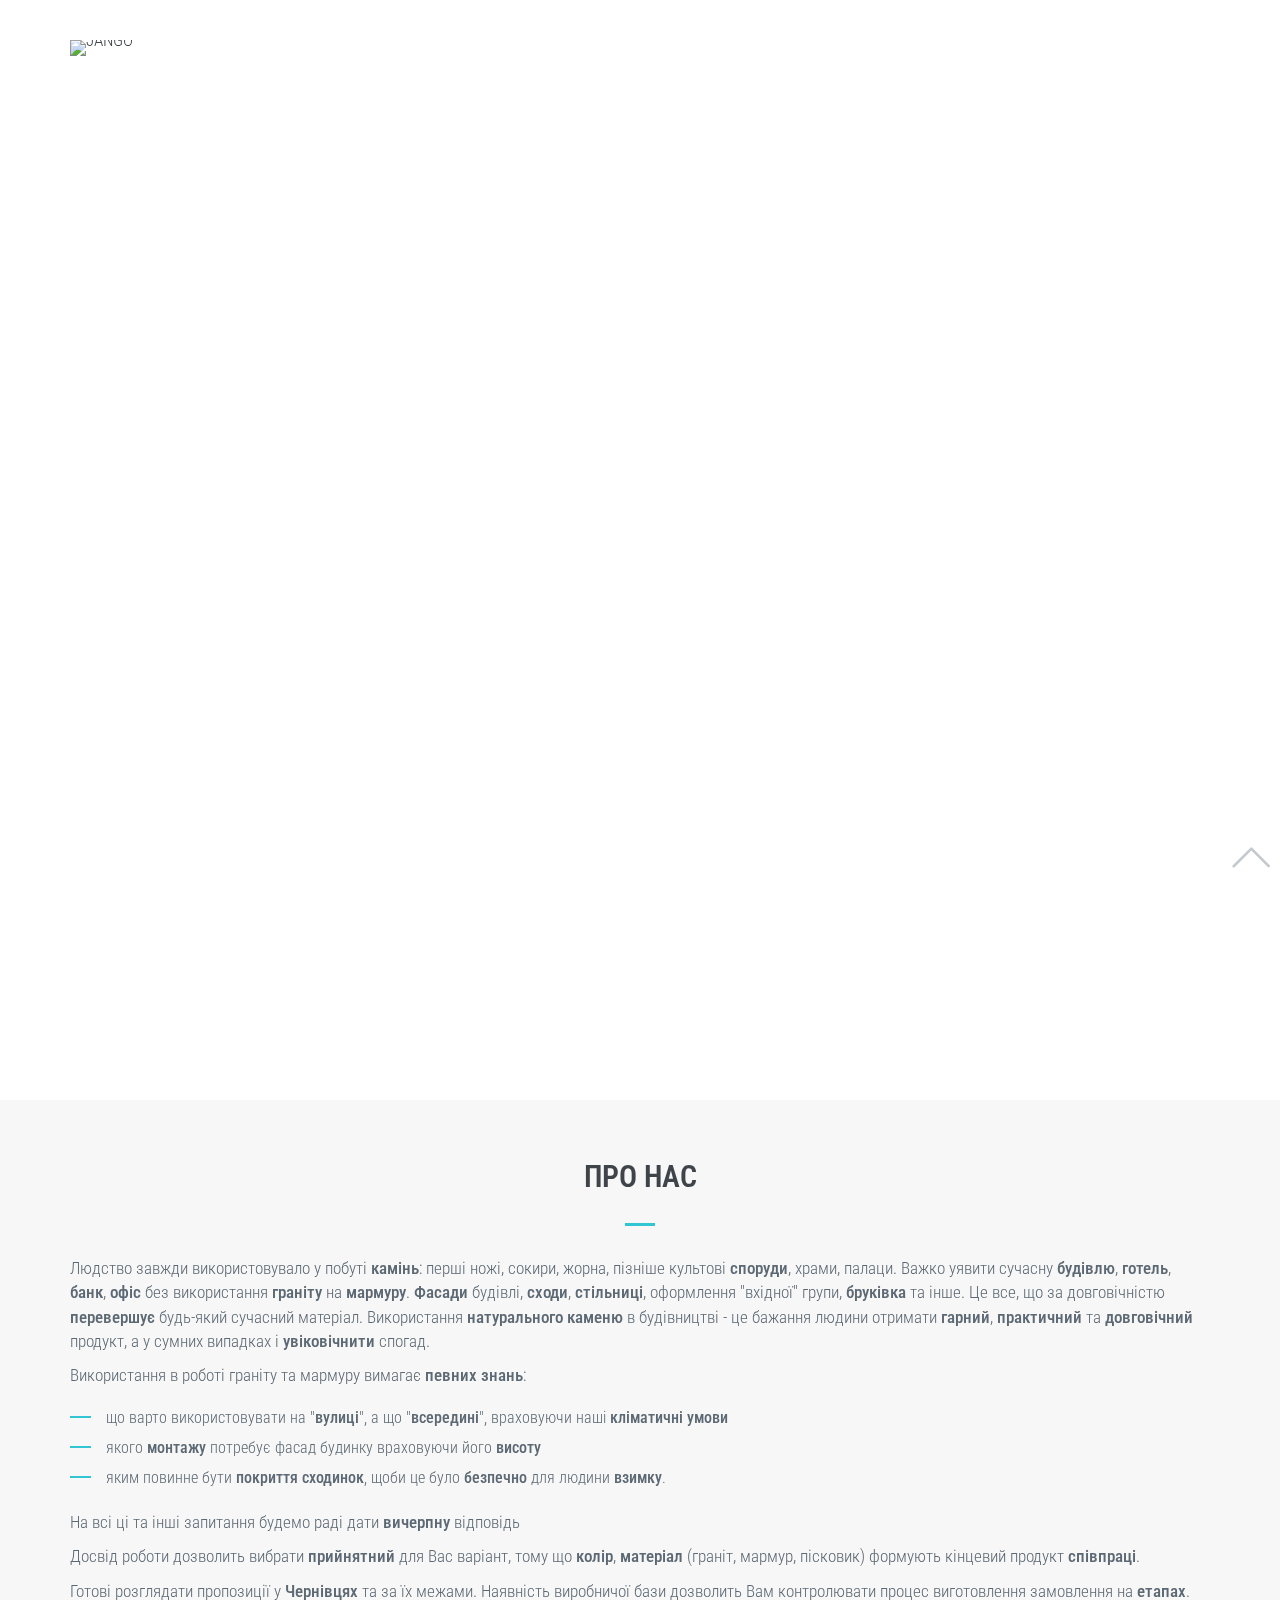
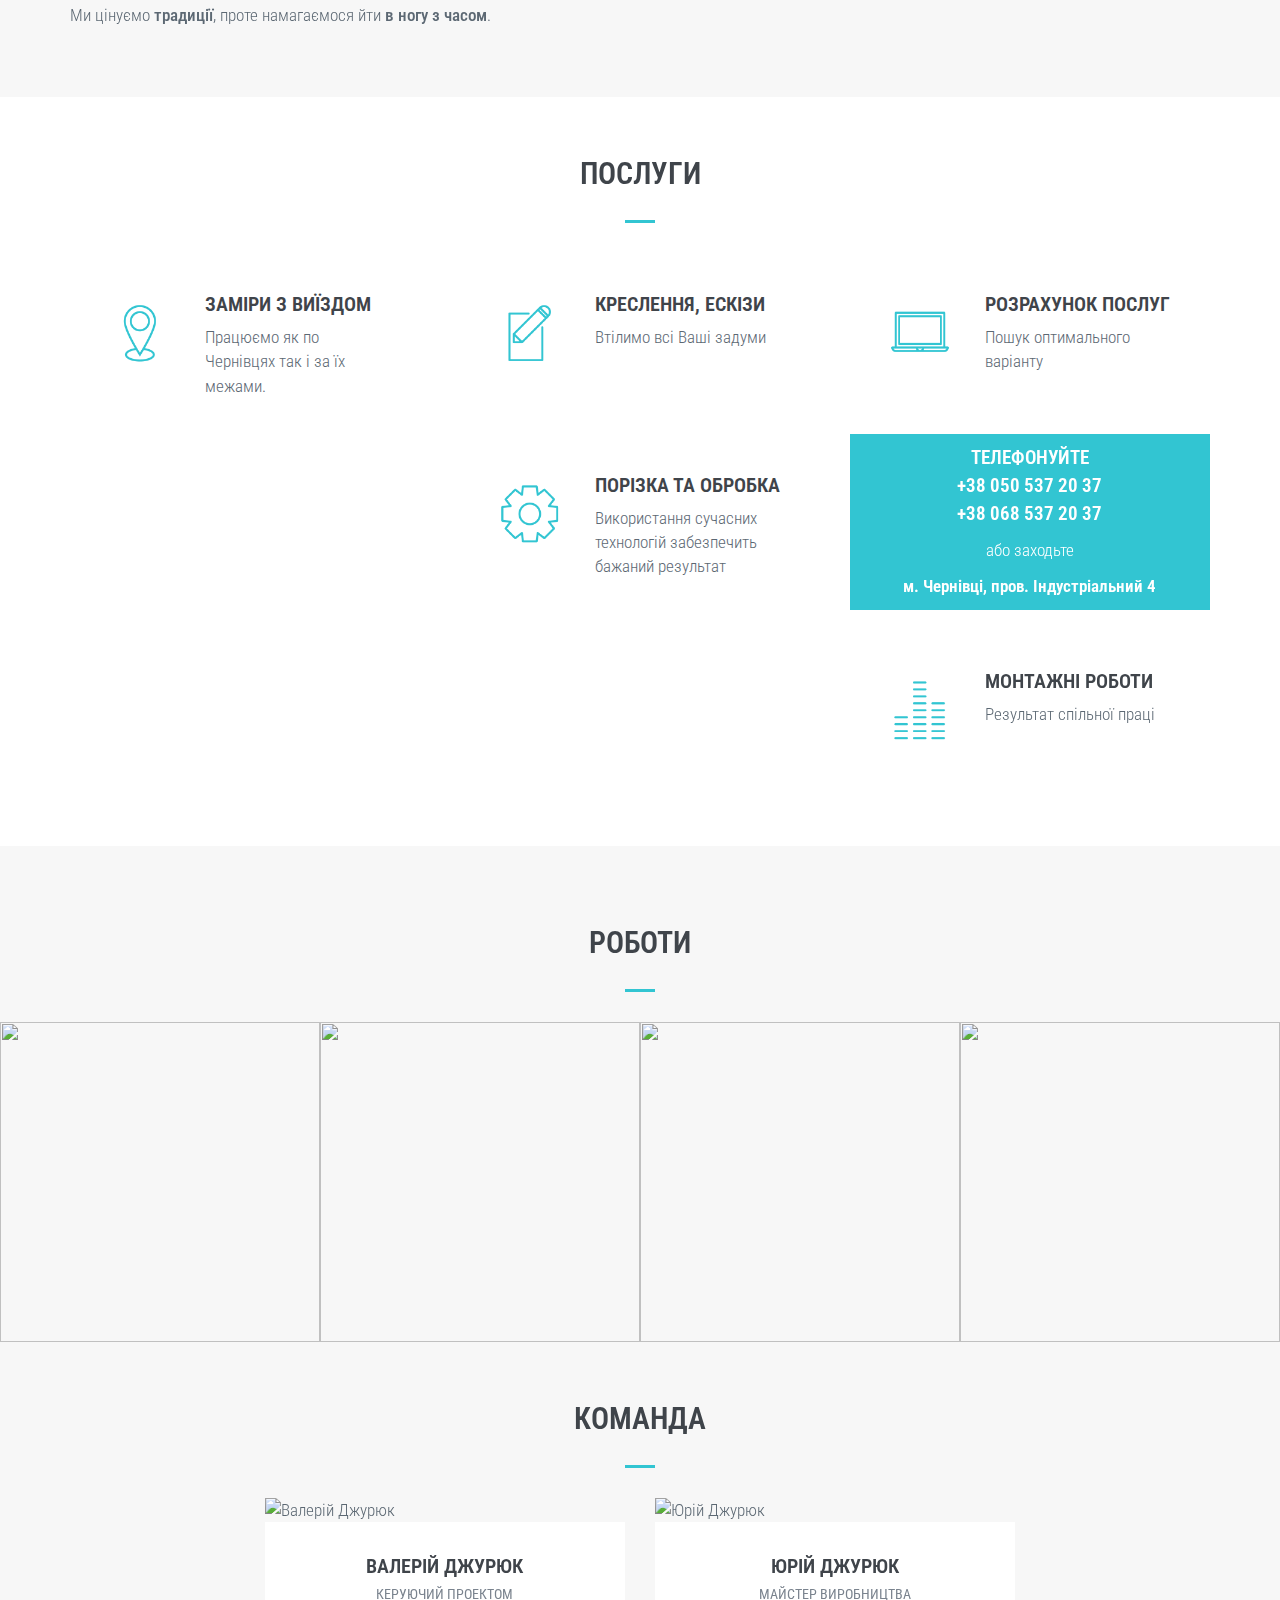
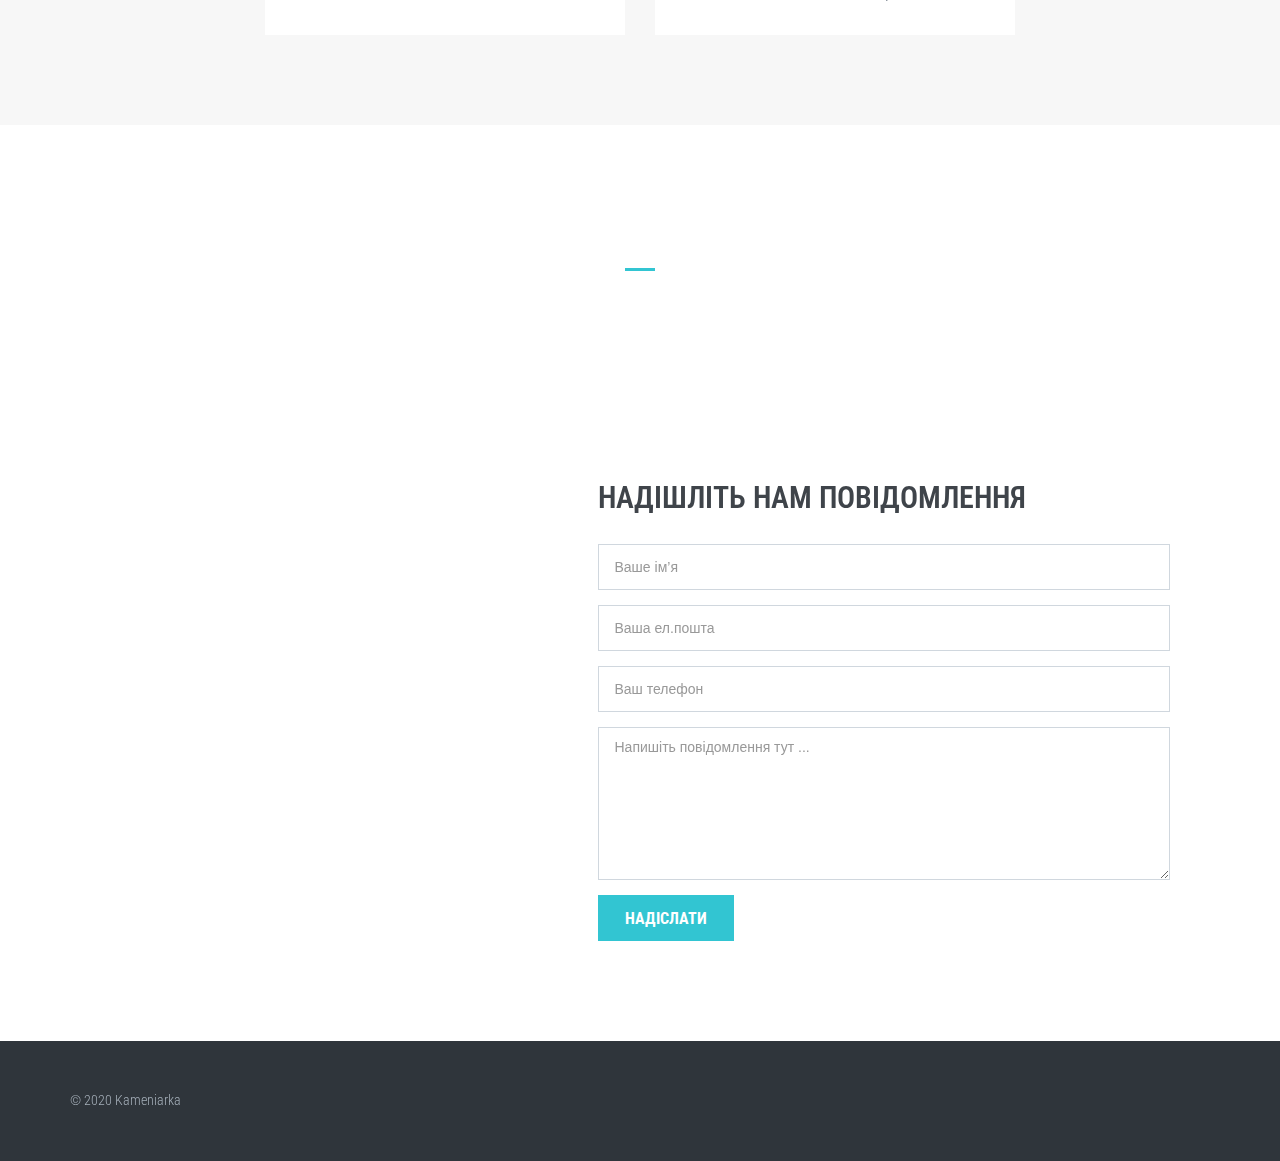
==== commit 8867ede0: "Update 2021-04-10T13:14:07.671Z" ====
--- a/index.html
+++ b/index.html
@@ -2,4 +2,4 @@
 <!--[if IE 9]> <html lang="en" class="ie9"> <![endif]-->
 <!--[if !IE]><!-->
 <html lang="uk">
-<!--<![endif]--><head><meta charset="utf-8"><meta http-equiv="X-UA-Compatible" content="IE=edge"><meta content="width=device-width, initial-scale=1.0" name="viewport"><meta http-equiv="Content-type" content="text/html; charset=utf-8"><title>Каменярка: карбувальна майстерня. Місто Чернівці.</title><meta content="Карбувальна майстерня м. Чернівці, або просто Каменярка" name="description"><meta content="Карбувальна майстерня, пам'ятники, позолота" name="keywords"><link href="//fonts.googleapis.com/css?family=Roboto+Condensed:300italic,400italic,700italic,400,300,700&amp;subset=latin,cyrillic-ext,greek-ext,cyrillic,latin-ext,vietnamese,greek" rel="stylesheet" type="text/css"><link href="//fonts.googleapis.com/css?family=Hind:400,500,300,600,700" rel="stylesheet" type="text/css"><link rel="shortcut icon" href="./img/favicon-7d58c52e9d.png"><link href="./css/app-2d17683d26.css" rel="stylesheet" type="text/css"><script src="https://www.google.com/recaptcha/api.js"></script></head><body class="c-layout-header-fixed c-layout-header-mobile-fixed c-layout-header-fullscreen c-layout-header-topbar"><header data-minimize-offset='80' class="c-layout-header c-layout-header-onepage c-layout-header-default c-layout-header-dark-mobile c-header-transparent-dark"><div class="c-navbar"><div class="container"><div class="c-navbar-wrapper clearfix"><div class="c-brand c-pull-left"><a href="/" class="c-logo"><img src="img/logo-a5a36b6093.png" alt="JANGO" class="c-desktop-logo"><img src="img/logo-a5a36b6093.png" alt="JANGO" class="c-desktop-logo-inverse"><img src="img/logo-a5a36b6093.png" alt="JANGO" class="c-mobile-logo"></a><button type="button" data-target=".c-mega-menu" class="c-hor-nav-toggler"><span class="c-line"></span><span class="c-line"></span><span class="c-line"></span></button></div><nav data-onepage-animation-speed='700' class="c-mega-menu c-mega-menu-onepage c-pull-right c-mega-menu-dark c-mega-menu-dark-mobile c-fonts-uppercase c-fonts-bold"><ul class="nav navbar-nav c-theme-nav"><li class="c-onepage-link"><a href="#about" class="c-link">Про нас</a></li><li class="c-onepage-link"><a href="#services" class="c-link">Послуги</a></li><li class="c-onepage-link"><a href="#portfolio" class="c-link">Роботи</a></li><li class="c-onepage-link"><a href="#team" class="c-link">Команда</a></li><li class="c-onepage-link"><a href="#testimonials" class="c-link">Відгуки</a></li><li class="c-onepage-link"><a href="#contact" class="c-link">Контакти</a></li></ul></nav></div></div></div></header><div class="c-layout-page"><section class="c-layout-revo-slider c-layout-revo-slider-8"><div class="tp-banner-container tp-fullscreen tp-fullscreen-mobile"><div data-version="5.0" class="tp-banner rev_slider"><ul><li data-transition="fade" data-slotamount="1" data-style="dark"><img alt="" src="img/hero/video1-6c51795271.jpg" data-bgposition="center center" data-bgfit="cover" data-bgrepeat="no-repeat"/><div data-forcerewind="on" data-volume="mute" data-videowidth="100%" data-videoheight="100%" data-videomp4="media/hero/video1-ebc5dc35dc.mp4" data-videopreload="preload" data-videoloop="none" data-forcecover="1" data-aspectratio="16:9" data-autoplay="true" data-autoplayonlyfirsttime="false" data-nextslideatend="true" class="rs-background-video-layer fulllscreenvideo tp-videolayer"></div><div data-x="center" data-y="center" data-hoffset="" data-voffset="-30" data-speed="500" data-start="1000" data-transform_in="x:0;y:0;z:0;rotationX:0.5;rotationY:0;rotationZ:0;scaleX:0.75;scaleY:0.75;skewX:0;skewY:0;opacity:0;s:500;e:Back.easeInOut;" data-transform_out="x:0;y:0;z:0;rotationX:0;rotationY:0;rotationZ:0;scaleX:0.75;scaleY:0.75;skewX:0;skewY:0;opacity:0;s:600;e:Back.easeInOut;" data-easing="Back.easeOut" data-splitin="none" data-splitout="none" data-elementdelay="0.1" data-endelementdelay="0.1" data-endspeed="600" class="tp-caption customin customout"><h3 class="c-main-title c-font-60 c-font-bold c-font-center c-font-uppercase c-font-white c-block c-opacity-09">Карбування та позолота</h3></div><div data-x="center" data-y="center" data-hoffset="" data-voffset="200" data-speed="300" data-start="1500" data-transform_in="x:0;y:0;z:0;rotationX:0.5;rotationY:0;rotationZ:0;scaleX:0.75;scaleY:0.75;skewX:0;skewY:0;opacity:0;s:300;e:Back.easeInOut;" data-transform_out="x:0;y:0;z:0;rotationX:0;rotationY:0;rotationZ:0;scaleX:0.75;scaleY:0.75;skewX:0;skewY:0;opacity:0;s:400;e:Back.easeInOut;" class="tp-caption randomrotateou"> </div><div data-x="center" data-y="bottom" data-hoffset="0" data-voffset="0" data-width="full" data-basealign="slide" data-speed="500" data-start="1800" data-transform_in="x:0;y:0;z:0;rotationX:0.5;rotationY:0;rotationZ:0;scaleX:0.75;scaleY:0.75;skewX:0;skewY:0;opacity:0;s:500;e:Back.easeInOut;" data-transform_out="x:0;y:0;z:0;rotationX:0;rotationY:0;rotationZ:0;scaleX:0.75;scaleY:0.75;skewX:0;skewY:0;opacity:0;s:600;e:Back.easeInOut;" data-easing="Back.easeOut" data-splitin="none" data-splitout="none" data-elementdelay="0.1" data-endelementdelay="0.1" data-endspeed="600" style="width: 100%;" class="tp-caption customin customout"><div class="c-action-bar"><div class="container"><div class="c-content"><h3 class="c-font-30 c-font-sbold c-font-white">Прийом замовлень за номером +38 050 537 20 37</h3><p class="c-font-20 c-font-thin c-font-white c-opacity-08">Повний цикл виробництва - від розробки проекту до встановлення</p></div></div></div></div></li><li data-transition="fade" data-slotamount="1" data-style="dark"><img alt="" src="img/hero/video2-3ebcf29291.jpg" data-bgposition="center center" data-bgfit="cover" data-bgrepeat="no-repeat"/><div data-forcerewind="on" data-volume="mute" data-videowidth="100%" data-videoheight="100%" data-videomp4="media/hero/video2-79cd194202.mp4" data-videopreload="preload" data-videoloop="none" data-forcecover="1" data-aspectratio="16:9" data-autoplay="true" data-autoplayonlyfirsttime="false" data-nextslideatend="true" class="rs-background-video-layer fulllscreenvideo tp-videolayer"></div><div data-x="center" data-y="center" data-hoffset="" data-voffset="-30" data-speed="500" data-start="1000" data-transform_in="x:0;y:0;z:0;rotationX:0.5;rotationY:0;rotationZ:0;scaleX:0.75;scaleY:0.75;skewX:0;skewY:0;opacity:0;s:500;e:Back.easeInOut;" data-transform_out="x:0;y:0;z:0;rotationX:0;rotationY:0;rotationZ:0;scaleX:0.75;scaleY:0.75;skewX:0;skewY:0;opacity:0;s:600;e:Back.easeInOut;" data-easing="Back.easeOut" data-splitin="none" data-splitout="none" data-elementdelay="0.1" data-endelementdelay="0.1" data-endspeed="600" class="tp-caption customin customout"><h3 class="c-main-title c-font-60 c-font-bold c-font-center c-font-uppercase c-font-white">Порізка та обробка<br/>Граніту та мармуру</h3></div><div data-x="center" data-y="center" data-hoffset="" data-voffset="200" data-speed="300" data-start="1500" data-transform_in="x:0;y:0;z:0;rotationX:0.5;rotationY:0;rotationZ:0;scaleX:0.75;scaleY:0.75;skewX:0;skewY:0;opacity:0;s:300;e:Back.easeInOut;" data-transform_out="x:0;y:0;z:0;rotationX:0;rotationY:0;rotationZ:0;scaleX:0.75;scaleY:0.75;skewX:0;skewY:0;opacity:0;s:400;e:Back.easeInOut;" class="tp-caption randomrotateou"> </div><div data-x="center" data-y="bottom" data-hoffset="0" data-voffset="0" data-width="full" data-basealign="slide" data-speed="500" data-start="1800" data-transform_in="x:0;y:0;z:0;rotationX:0.5;rotationY:0;rotationZ:0;scaleX:0.75;scaleY:0.75;skewX:0;skewY:0;opacity:0;s:500;e:Back.easeInOut;" data-transform_out="x:0;y:0;z:0;rotationX:0;rotationY:0;rotationZ:0;scaleX:0.75;scaleY:0.75;skewX:0;skewY:0;opacity:0;s:600;e:Back.easeInOut;" data-easing="Back.easeOut" data-splitin="none" data-splitout="none" data-elementdelay="0.1" data-endelementdelay="0.1" data-endspeed="600" style="width: 100%;" class="tp-caption customin customout"><div class="c-action-bar"><div class="container"><div class="c-content"><h3 class="c-font-30 c-font-sbold c-font-white">Прийом замовлень за номером +38 050 537 20 37</h3><p class="c-font-20 c-font-thin c-font-white c-opacity-08">Повний цикл виробництва - від розробки проекту до встановлення</p></div></div></div></div></li></ul></div></div></section><section id="about"><div class="c-content-box c-size-md c-bg-grey-1"><div class="container"><div style="visibility: visible; animation-name: fadeInLeft;" class="wow fadeInLeft animated"><div class="c-content-title-1"><h3 class="c-font-uppercase c-font-bold c-center">Про нас</h3><div class="c-line-center"></div></div><p>Людство завжди використовувало у побуті <strong>камінь</strong>: перші ножі, сокири, жорна, пізніше культові <strong>споруди</strong>, храми, палаци. Важко уявити сучасну <strong>будівлю</strong>, <strong>готель</strong>, <strong>банк</strong>, <strong>офіс</strong> без використання <strong>граніту</strong> на <strong>мармуру</strong>. <strong>Фасади</strong> будівлі, <strong>сходи</strong>, <strong>стільниці</strong>, оформлення "вхідної" групи, <strong>бруківка</strong> та інше. Це все, що за довговічністю <strong>перевершує</strong> будь-який сучасний матеріал. Використання <strong>натурального каменю</strong> в будівництві - це бажання людини отримати <strong>гарний</strong>, <strong>практичний</strong> та <strong>довговічний</strong> продукт, а у сумних випадках і <strong>увіковічнити</strong> спогад.</p><p>Використання в роботі граніту та мармуру вимагає <strong>певних знань</strong>:</p><ul class="c-content-list-1 c-theme"><li>що варто використовувати на "<strong>вулиці</strong>", а що "<strong>всередині</strong>", враховуючи наші <strong>кліматичні умови</strong></li><li>якого <strong>монтажу</strong> потребує фасад будинку враховуючи його <strong>висоту</strong></li><li>яким повинне бути <strong>покриття сходинок</strong>, щоби це було <strong>безпечно</strong> для людини <strong>взимку</strong>.</li></ul><p>На всі ці та інші запитання будемо раді дати <strong>вичерпну</strong> відповідь</p><p>Досвід роботи дозволить вибрати <strong> прийнятний</strong> для Вас варіант, тому що <strong> колір</strong>, <strong> матеріал</strong> (граніт, мармур, пісковик) формують кінцевий продукт <strong>співпраці</strong>.</p><p>Готові розглядати пропозиції у <strong>Чернівцях</strong> та за їх межами. Наявність виробничої бази дозволить Вам контролювати процес виготовлення замовлення на <strong>етапах</strong>.<br/>Ми цінуємо <strong>традиції</strong>, проте намагаємося йти <strong>в ногу з часом</strong>.</p></div></div></div></section><section id="services"><div class="c-content-box c-size-md c-bg-white"><div class="container"><div data-auto-height="true" data-mode="base-height" class="c-content-feature-2-grid"><div class="c-content-title-1"><h3 class="c-font-uppercase c-center c-font-bold">Послуги</h3><div class="c-line-center"></div></div><div class="row"><div class="col-md-4 col-sm-6"><div data-height="height" class="c-content-feature-2"><div class="c-icon-wrapper"><div class="c-content-line-icon c-theme c-icon-32"></div></div><h3 class="c-font-uppercase c-font-bold c-title">Заміри з виїздом</h3><p>Працюємо як по Чернівцях так і за їх межами.</p></div></div><div class="col-md-4 col-sm-6"><div data-height="height" class="c-content-feature-2"><div class="c-icon-wrapper"><div class="c-content-line-icon c-theme c-icon-23"></div></div><h3 class="c-font-uppercase c-font-bold c-title">Креслення, ескізи</h3><p>Втілимо всі Ваші задуми</p></div></div><div class="col-md-4 col-sm-6"><div data-height="height" class="c-content-feature-2"><div class="c-icon-wrapper"><div class="c-content-line-icon c-theme c-icon-18"></div></div><h3 class="c-font-uppercase c-font-bold c-title">Розрахунок послуг</h3><p>Пошук оптимального варіанту</p></div></div><div class="col-md-4 col-sm-6"><div data-wow-delay1="2s" data-height="height" class="c-content-feature-2"><div class="c-icon-wrapper"><div class="c-content-line-icon c-theme c-icon-11"></div></div><h3 class="c-font-uppercase c-font-bold c-title">Порізка та обробка</h3><p>Використання сучасних технологій забезпечить бажаний результат</p></div></div><div class="col-md-4 col-sm-6"><div data-wow-delay1="2s" data-height="height" class="c-content-v-center c-theme-bg wow bounceInUp"><div class="c-wrapper"><div class="c-body c-padding-15 c-center"><h3 class="c-font-19 c-line-height-28 c-font-uppercase c-font-white c-font-bold">Телефонуйте<br/>+38 050 537 20 37<br/>+38 068 537 20 37</h3><p class="c-font-white">або заходьте</p><h3 class="c-font-17 c-line-height-28 c-font-white c-font-bold">м. Чернівці, пров. Індустріальний 4</h3></div></div></div></div><div class="col-md-4 col-sm-6"><div data-wow-delay1="2s" data-height="height" class="c-content-feature-2"><div class="c-icon-wrapper"><div class="c-content-line-icon c-theme c-icon-33"></div></div><h3 class="c-font-uppercase c-font-bold c-title">Монтажні роботи</h3><p>Результат спільної праці</p></div></div></div></div></div></div><section dir="ltr" class="c-layout-revo-slider c-layout-revo-slider-4"><div class="tp-banner-container c-theme"><div data-version="5.0" class="tp-banner rev_slider"><div class="tp-static-caption"><h5 class="c-font-bold c-font-center c-font-uppercase c-font-white c-block">Кварцовий камінь</h5><p class="c-font-bold c-font-center c-font-uppercase c-font-white c-block c-margin-t-25 hidden-xs hidden-sm">Інноваційні технології виробництва в класичних рішеннях<br/>від світових виробників</p></div><ul><li data-transition="fade" data-slotamount="1" data-masterspeed="1000"><img alt="" src="img/services/quartz1-0f51dc2ac6.jpg" data-bgposition="center center" data-bgfit="cover" data-bgrepeat="no-repeat"/></li><li data-transition="fade" data-slotamount="1" data-masterspeed="1000"><img alt="" src="img/services/quartz2-6edd42f870.jpg" data-bgposition="center center" data-bgfit="cover" data-bgrepeat="no-repeat"/></li><li data-transition="fade" data-slotamount="1" data-masterspeed="1000"><img alt="" src="img/services/quartz3-63617ea9a2.jpg" data-bgposition="center center" data-bgfit="cover" data-bgrepeat="no-repeat"/></li><li data-transition="fade" data-slotamount="1" data-masterspeed="1000"><img alt="" src="img/services/quartz4-3f4b787bd2.jpg" data-bgposition="center center" data-bgfit="cover" data-bgrepeat="no-repeat"/></li></ul></div></div></section></section><section id="portfolio"><div class="c-content-box c-size-lg c-bg-grey-1 c-overflow-hide c-no-bottom-padding"><div class="c-content-title-1"><h3 class="c-center c-font-uppercase c-font-bold">Роботи</h3><div class="c-line-center c-theme-bg"></div></div><div class="cbp c-content-latest-works-fullwidth"><div class="cbp-item"><a href="img/portfolio/1-daceba43a0.jpg" class="cbp-caption cbp-lightbox"><div class="cbp-caption-defaultWrap"><img src="img/portfolio/1_sm-c415472b3b.jpg"/></div></a></div><div class="cbp-item"><a href="img/portfolio/2-c165bd4218.jpg" class="cbp-caption cbp-lightbox"><div class="cbp-caption-defaultWrap"><img src="img/portfolio/2_sm-fdc1f5638a.jpg"/></div></a></div><div class="cbp-item"><a href="img/portfolio/3-3a0d8b3c07.jpg" class="cbp-caption cbp-lightbox"><div class="cbp-caption-defaultWrap"><img src="img/portfolio/3_sm-f3f1087405.jpg"/></div></a></div><div class="cbp-item"><a href="img/portfolio/4-d6e828747d.jpg" class="cbp-caption cbp-lightbox"><div class="cbp-caption-defaultWrap"><img src="img/portfolio/4_sm-ac5a492385.jpg"/></div></a></div><div class="cbp-item"><a href="img/portfolio/5.jpg" class="cbp-caption cbp-lightbox"><div class="cbp-caption-defaultWrap"><img src="img/portfolio/5_sm.jpg"/></div></a></div></div></div></section><section id="team"><div class="c-content-box c-size-md c-bg-grey-1"><div class="container"><div data-slider="owl" data-items="3" class="c-content-team-1-slider"><div class="c-content-title-1"><h3 class="c-center c-font-uppercase c-font-bold">Команда</h3><div class="c-line-center c-theme-bg"></div></div><div class="row"><div class="col-md-4 col-sm-6 c-margin-b-30 col-md-offset-2"><div class="c-content-person-1 c-option-2"><div class="c-caption"><img src="img/team/valerii-6ea7d03479.jpg" alt="Валерій Джурюк" class="c-overlay-object img-responsive"/></div><div class="c-body text-center"><div class="c-head"><div class="c-name c-font-uppercase c-font-bold">Валерій Джурюк</div></div><div class="c-position">Керуючий проектом</div></div></div></div><div class="col-md-4 col-sm-6 c-margin-b-30 false"><div class="c-content-person-1 c-option-2"><div class="c-caption"><img src="img/team/iurii-3f139e6848.jpg" alt="Юрій Джурюк" class="c-overlay-object img-responsive"/></div><div class="c-body text-center"><div class="c-head"><div class="c-name c-font-uppercase c-font-bold">Юрій Джурюк</div></div><div class="c-position">Майстер виробництва</div></div></div></div></div></div></div></div></section><section id="testimonials"><div style="background-image: url(img/testimonials_background-64e11abbc0.jpg)" class="c-content-box c-size-lg c-bg-parallax"><div class="container"><div data-slider="owl" data-single-item="true" data-auto-play="10000" class="c-content-testimonials-1"><div class="c-content-title-1"><h3 class="c-center c-font-white c-font-uppercase c-font-bold">Відгуки</h3><div class="c-line-center c-theme-bg"></div></div><div class="owl-carousel owl-theme c-theme"><div class="item"><div class="c-testimonial"><p>“Дякую Вам! Пам'ятник вийшов дуже гарно, видно що Ви вклали в роботу частинку душі.”</p><h3><span class="c-name c-theme">пані Руслана</span></h3></div></div><div class="item"><div class="c-testimonial"><p>“Рідко в наш час зустрічаються професіонали в своїй справі. Дійсно приємно, коли звертаючись за послугами - відчуваєш людяний підхід і доброзичливість. Вдячний за якісну виконану роботу!”</p><h3><span class="c-name c-theme">Тимофій</span></h3></div></div></div></div></div></div></section><section id="contact"><div class="c-content-box c-size-md c-bg-img-top c-no-padding c-pos-relative"><div class="container"><div class="c-content-contact-1 c-opt-1"><div data-auto-height=".c-height" class="row"><div class="col-sm-5 c-desktop"></div><div class="col-sm-7"><div class="c-body"><div class="c-contact"><div class="c-content-title-1"><h3 class="c-font-uppercase c-font-bold">Надішліть нам повідомлення</h3></div><form id="contact-form" action="http://api.kameniarka.com/contact"><div class="form-group"><input type="text" name="name" placeholder="Ваше ім’я" required="required" class="form-control c-square c-theme input-lg"/></div><div class="form-group"><input type="email" name="email" placeholder="Ваша ел.пошта" required="required" class="form-control c-square c-theme input-lg"/></div><div class="form-group"><input type="text" name="phone" placeholder="Ваш телефон" required="required" class="form-control c-square c-theme input-lg"/></div><div class="form-group"><textarea rows="7" name="text" placeholder="Напишіть повідомлення тут ..." required="required" class="form-control c-theme c-square input-lg"></textarea></div><div class="form-group"><div data-sitekey="6LdTYUAUAAAAAG47v8RY3yqHsGjWGAtfYI6HlaaD" class="g-recaptcha"></div></div><button type="submit" data-loading-text="Надсилаю" class="btn c-theme-btn c-btn-uppercase btn-lg c-btn-bold c-btn-square">Надіслати</button><span class="form-msg done">Дякую, Ваше повідомлення надіслано!</span><span class="form-msg fail">Спробуйте, будь ласка, пізніше!</span></form></div></div></div></div></div></div><div id="gmapbg" style="height: 748px;" data-lat="48.261507" data-long="25.957499" data-marker="&lt;b&gt;Наша адреса:&lt;/b&gt;&lt;br&gt;м. Чернівці&lt;br&gt;пров. Індустріальний 4&lt;br&gt;&lt;br&gt;+38 050 537 20 37&lt;br&gt;+38 068 537 20 37" class="c-content-contact-1-gmap"></div></div></section></div><div class="c-layout-go2top"><i class="icon-arrow-up"></i></div><footer class="c-layout-footer c-layout-footer-1"><div class="c-postfooter"><div class="container"><div class="row"><div class="col-md-6 col-sm-6"><p class="c-copyright c-font-oswald c-font-14">© 2016 Kameniarka</p></div></div></div></div></footer><script src="./js/vendor-eae1fb3d9f.js" type="text/javascript"></script><script src="./js/app-5700487094.js" type="text/javascript"></script><script src="//maps.google.com/maps/api/js?key=AIzaSyDpWZKYGfwT7b23BTH7J1nF7LR9VOQfvjU" type="text/javascript"></script></body>+<!--<![endif]--><head><meta charset="utf-8"><meta http-equiv="X-UA-Compatible" content="IE=edge"><meta content="width=device-width, initial-scale=1.0" name="viewport"><meta http-equiv="Content-type" content="text/html; charset=utf-8"><title>Каменярка: карбувальна майстерня. Місто Чернівці.</title><meta content="Карбувальна майстерня м. Чернівці, або просто Каменярка" name="description"><meta content="Карбувальна майстерня, пам'ятники, позолота" name="keywords"><link href="//fonts.googleapis.com/css?family=Roboto+Condensed:300italic,400italic,700italic,400,300,700&amp;subset=latin,cyrillic-ext,greek-ext,cyrillic,latin-ext,vietnamese,greek" rel="stylesheet" type="text/css"><link href="//fonts.googleapis.com/css?family=Hind:400,500,300,600,700" rel="stylesheet" type="text/css"><link rel="shortcut icon" href="./img/favicon-7d58c52e9d.png"><link href="./css/app-8d33078652.css" rel="stylesheet" type="text/css"><script src="https://www.google.com/recaptcha/api.js"></script></head><body class="c-layout-header-fixed c-layout-header-mobile-fixed c-layout-header-fullscreen c-layout-header-topbar"><header class="c-layout-header c-layout-header-onepage c-layout-header-default c-layout-header-dark-mobile c-header-transparent-dark" data-minimize-offset="80"><div class="c-navbar"><div class="container"><div class="c-navbar-wrapper clearfix"><div class="c-brand c-pull-left"><a class="c-logo" href="/"><img class="c-desktop-logo" src="img/logo-a5a36b6093.png" alt="JANGO"><img class="c-desktop-logo-inverse" src="img/logo-a5a36b6093.png" alt="JANGO"><img class="c-mobile-logo" src="img/logo-a5a36b6093.png" alt="JANGO"></a><button class="c-hor-nav-toggler" type="button" data-target=".c-mega-menu"><span class="c-line"></span><span class="c-line"></span><span class="c-line"></span></button></div><nav class="c-mega-menu c-mega-menu-onepage c-pull-right c-mega-menu-dark c-mega-menu-dark-mobile c-fonts-uppercase c-fonts-bold" data-onepage-animation-speed="700"><ul class="nav navbar-nav c-theme-nav"><li class="c-onepage-link"><a class="c-link" href="#about">Про нас</a></li><li class="c-onepage-link"><a class="c-link" href="#services">Послуги</a></li><li class="c-onepage-link"><a class="c-link" href="#portfolio">Роботи</a></li><li class="c-onepage-link"><a class="c-link" href="#team">Команда</a></li><li class="c-onepage-link"><a class="c-link" href="#testimonials">Відгуки</a></li><li class="c-onepage-link"><a class="c-link" href="#contact">Контакти</a></li></ul></nav></div></div></div></header><div class="c-layout-page"><section class="c-layout-revo-slider c-layout-revo-slider-8"><div class="tp-banner-container tp-fullscreen tp-fullscreen-mobile"><div class="tp-banner rev_slider" data-version="5.0"><ul><li data-transition="fade" data-slotamount="1" data-style="dark"><img alt="" src="img/hero/video1-6c51795271.jpg" data-bgposition="center center" data-bgfit="cover" data-bgrepeat="no-repeat"/><div class="rs-background-video-layer fulllscreenvideo tp-videolayer" data-forcerewind="on" data-volume="mute" data-videowidth="100%" data-videoheight="100%" data-videomp4="media/hero/video1-ebc5dc35dc.mp4" data-videopreload="preload" data-videoloop="none" data-forcecover="1" data-aspectratio="16:9" data-autoplay="true" data-autoplayonlyfirsttime="false" data-nextslideatend="true"></div><div class="tp-caption customin customout" data-x="center" data-y="center" data-hoffset="" data-voffset="-30" data-speed="500" data-start="1000" data-transform_in="x:0;y:0;z:0;rotationX:0.5;rotationY:0;rotationZ:0;scaleX:0.75;scaleY:0.75;skewX:0;skewY:0;opacity:0;s:500;e:Back.easeInOut;" data-transform_out="x:0;y:0;z:0;rotationX:0;rotationY:0;rotationZ:0;scaleX:0.75;scaleY:0.75;skewX:0;skewY:0;opacity:0;s:600;e:Back.easeInOut;" data-easing="Back.easeOut" data-splitin="none" data-splitout="none" data-elementdelay="0.1" data-endelementdelay="0.1" data-endspeed="600"><h3 class="c-main-title c-font-60 c-font-bold c-font-center c-font-uppercase c-font-white c-block c-opacity-09">Карбування та позолота</h3></div><div class="tp-caption randomrotateou" data-x="center" data-y="center" data-hoffset="" data-voffset="200" data-speed="300" data-start="1500" data-transform_in="x:0;y:0;z:0;rotationX:0.5;rotationY:0;rotationZ:0;scaleX:0.75;scaleY:0.75;skewX:0;skewY:0;opacity:0;s:300;e:Back.easeInOut;" data-transform_out="x:0;y:0;z:0;rotationX:0;rotationY:0;rotationZ:0;scaleX:0.75;scaleY:0.75;skewX:0;skewY:0;opacity:0;s:400;e:Back.easeInOut;"> </div><div class="tp-caption customin customout" data-x="center" data-y="bottom" data-hoffset="0" data-voffset="0" data-width="full" data-basealign="slide" data-speed="500" data-start="1800" data-transform_in="x:0;y:0;z:0;rotationX:0.5;rotationY:0;rotationZ:0;scaleX:0.75;scaleY:0.75;skewX:0;skewY:0;opacity:0;s:500;e:Back.easeInOut;" data-transform_out="x:0;y:0;z:0;rotationX:0;rotationY:0;rotationZ:0;scaleX:0.75;scaleY:0.75;skewX:0;skewY:0;opacity:0;s:600;e:Back.easeInOut;" data-easing="Back.easeOut" data-splitin="none" data-splitout="none" data-elementdelay="0.1" data-endelementdelay="0.1" data-endspeed="600" style="width: 100%;"><div class="c-action-bar"><div class="container"><div class="c-content"><h3 class="c-font-30 c-font-sbold c-font-white">Прийом замовлень за номером +38 050 537 20 37</h3><p class="c-font-20 c-font-thin c-font-white c-opacity-08">Повний цикл виробництва - від розробки проекту до встановлення</p></div></div></div></div></li><li data-transition="fade" data-slotamount="1" data-style="dark"><img alt="" src="img/hero/video2-3ebcf29291.jpg" data-bgposition="center center" data-bgfit="cover" data-bgrepeat="no-repeat"/><div class="rs-background-video-layer fulllscreenvideo tp-videolayer" data-forcerewind="on" data-volume="mute" data-videowidth="100%" data-videoheight="100%" data-videomp4="media/hero/video2-79cd194202.mp4" data-videopreload="preload" data-videoloop="none" data-forcecover="1" data-aspectratio="16:9" data-autoplay="true" data-autoplayonlyfirsttime="false" data-nextslideatend="true"></div><div class="tp-caption customin customout" data-x="center" data-y="center" data-hoffset="" data-voffset="-30" data-speed="500" data-start="1000" data-transform_in="x:0;y:0;z:0;rotationX:0.5;rotationY:0;rotationZ:0;scaleX:0.75;scaleY:0.75;skewX:0;skewY:0;opacity:0;s:500;e:Back.easeInOut;" data-transform_out="x:0;y:0;z:0;rotationX:0;rotationY:0;rotationZ:0;scaleX:0.75;scaleY:0.75;skewX:0;skewY:0;opacity:0;s:600;e:Back.easeInOut;" data-easing="Back.easeOut" data-splitin="none" data-splitout="none" data-elementdelay="0.1" data-endelementdelay="0.1" data-endspeed="600"><h3 class="c-main-title c-font-60 c-font-bold c-font-center c-font-uppercase c-font-white">Порізка та обробка<br/>Граніту та мармуру</h3></div><div class="tp-caption randomrotateou" data-x="center" data-y="center" data-hoffset="" data-voffset="200" data-speed="300" data-start="1500" data-transform_in="x:0;y:0;z:0;rotationX:0.5;rotationY:0;rotationZ:0;scaleX:0.75;scaleY:0.75;skewX:0;skewY:0;opacity:0;s:300;e:Back.easeInOut;" data-transform_out="x:0;y:0;z:0;rotationX:0;rotationY:0;rotationZ:0;scaleX:0.75;scaleY:0.75;skewX:0;skewY:0;opacity:0;s:400;e:Back.easeInOut;"> </div><div class="tp-caption customin customout" data-x="center" data-y="bottom" data-hoffset="0" data-voffset="0" data-width="full" data-basealign="slide" data-speed="500" data-start="1800" data-transform_in="x:0;y:0;z:0;rotationX:0.5;rotationY:0;rotationZ:0;scaleX:0.75;scaleY:0.75;skewX:0;skewY:0;opacity:0;s:500;e:Back.easeInOut;" data-transform_out="x:0;y:0;z:0;rotationX:0;rotationY:0;rotationZ:0;scaleX:0.75;scaleY:0.75;skewX:0;skewY:0;opacity:0;s:600;e:Back.easeInOut;" data-easing="Back.easeOut" data-splitin="none" data-splitout="none" data-elementdelay="0.1" data-endelementdelay="0.1" data-endspeed="600" style="width: 100%;"><div class="c-action-bar"><div class="container"><div class="c-content"><h3 class="c-font-30 c-font-sbold c-font-white">Прийом замовлень за номером +38 050 537 20 37</h3><p class="c-font-20 c-font-thin c-font-white c-opacity-08">Повний цикл виробництва - від розробки проекту до встановлення</p></div></div></div></div></li></ul></div></div></section><section id="about"><div class="c-content-box c-size-md c-bg-grey-1"><div class="container"><div class="wow fadeInLeft animated" style="visibility: visible; animation-name: fadeInLeft;"><div class="c-content-title-1"><h3 class="c-font-uppercase c-font-bold c-center">Про нас</h3><div class="c-line-center"></div></div><p>Людство завжди використовувало у побуті <strong>камінь</strong>: перші ножі, сокири, жорна, пізніше культові <strong>споруди</strong>, храми, палаци. Важко уявити сучасну <strong>будівлю</strong>, <strong>готель</strong>, <strong>банк</strong>, <strong>офіс</strong> без використання <strong>граніту</strong> на <strong>мармуру</strong>. <strong>Фасади</strong> будівлі, <strong>сходи</strong>, <strong>стільниці</strong>, оформлення "вхідної" групи, <strong>бруківка</strong> та інше. Це все, що за довговічністю <strong>перевершує</strong> будь-який сучасний матеріал. Використання <strong>натурального каменю</strong> в будівництві - це бажання людини отримати <strong>гарний</strong>, <strong>практичний</strong> та <strong>довговічний</strong> продукт, а у сумних випадках і <strong>увіковічнити</strong> спогад.</p><p>Використання в роботі граніту та мармуру вимагає <strong>певних знань</strong>:</p><ul class="c-content-list-1 c-theme"><li>що варто використовувати на "<strong>вулиці</strong>", а що "<strong>всередині</strong>", враховуючи наші <strong>кліматичні умови</strong></li><li>якого <strong>монтажу</strong> потребує фасад будинку враховуючи його <strong>висоту</strong></li><li>яким повинне бути <strong>покриття сходинок</strong>, щоби це було <strong>безпечно</strong> для людини <strong>взимку</strong>.</li></ul><p>На всі ці та інші запитання будемо раді дати <strong>вичерпну</strong> відповідь</p><p>Досвід роботи дозволить вибрати <strong> прийнятний</strong> для Вас варіант, тому що <strong> колір</strong>, <strong> матеріал</strong> (граніт, мармур, пісковик) формують кінцевий продукт <strong>співпраці</strong>.</p><p>Готові розглядати пропозиції у <strong>Чернівцях</strong> та за їх межами. Наявність виробничої бази дозволить Вам контролювати процес виготовлення замовлення на <strong>етапах</strong>.<br/>Ми цінуємо <strong>традиції</strong>, проте намагаємося йти <strong>в ногу з часом</strong>.</p></div></div></div></section><section id="services"><div class="c-content-box c-size-md c-bg-white"><div class="container"><div class="c-content-feature-2-grid" data-auto-height="true" data-mode="base-height"><div class="c-content-title-1"><h3 class="c-font-uppercase c-center c-font-bold">Послуги</h3><div class="c-line-center"></div></div><div class="row"><div class="col-md-4 col-sm-6"><div class="c-content-feature-2" data-height="height"><div class="c-icon-wrapper"><div class="c-content-line-icon c-theme c-icon-32"></div></div><h3 class="c-font-uppercase c-font-bold c-title">Заміри з виїздом</h3><p>Працюємо як по Чернівцях так і за їх межами.</p></div></div><div class="col-md-4 col-sm-6"><div class="c-content-feature-2" data-height="height"><div class="c-icon-wrapper"><div class="c-content-line-icon c-theme c-icon-23"></div></div><h3 class="c-font-uppercase c-font-bold c-title">Креслення, ескізи</h3><p>Втілимо всі Ваші задуми</p></div></div><div class="col-md-4 col-sm-6"><div class="c-content-feature-2" data-height="height"><div class="c-icon-wrapper"><div class="c-content-line-icon c-theme c-icon-18"></div></div><h3 class="c-font-uppercase c-font-bold c-title">Розрахунок послуг</h3><p>Пошук оптимального варіанту</p></div></div><div class="col-md-4 col-sm-6"><div class="c-content-feature-2" data-wow-delay1="2s" data-height="height"><div class="c-icon-wrapper"><div class="c-content-line-icon c-theme c-icon-11"></div></div><h3 class="c-font-uppercase c-font-bold c-title">Порізка та обробка</h3><p>Використання сучасних технологій забезпечить бажаний результат</p></div></div><div class="col-md-4 col-sm-6"><div class="c-content-v-center c-theme-bg wow bounceInUp" data-wow-delay1="2s" data-height="height"><div class="c-wrapper"><div class="c-body c-padding-15 c-center"><h3 class="c-font-19 c-line-height-28 c-font-uppercase c-font-white c-font-bold">Телефонуйте<br/>+38 050 537 20 37<br/>+38 068 537 20 37</h3><p class="c-font-white">або заходьте</p><h3 class="c-font-17 c-line-height-28 c-font-white c-font-bold">м. Чернівці, пров. Індустріальний 4</h3></div></div></div></div><div class="col-md-4 col-sm-6"><div class="c-content-feature-2" data-wow-delay1="2s" data-height="height"><div class="c-icon-wrapper"><div class="c-content-line-icon c-theme c-icon-33"></div></div><h3 class="c-font-uppercase c-font-bold c-title">Монтажні роботи</h3><p>Результат спільної праці</p></div></div></div></div></div></div><section class="c-layout-revo-slider c-layout-revo-slider-4" dir="ltr"><div class="tp-banner-container c-theme"><div class="tp-banner rev_slider" data-version="5.0"><div class="tp-static-caption"><h5 class="c-font-bold c-font-center c-font-uppercase c-font-white c-block">Кварцовий камінь</h5><p class="c-font-bold c-font-center c-font-uppercase c-font-white c-block c-margin-t-25 hidden-xs hidden-sm">Інноваційні технології виробництва в класичних рішеннях<br/>від світових виробників</p></div><ul><li data-transition="fade" data-slotamount="1" data-masterspeed="1000"><img alt="" src="img/services/quartz1-0f51dc2ac6.jpg" data-bgposition="center center" data-bgfit="cover" data-bgrepeat="no-repeat"/></li><li data-transition="fade" data-slotamount="1" data-masterspeed="1000"><img alt="" src="img/services/quartz2-6edd42f870.jpg" data-bgposition="center center" data-bgfit="cover" data-bgrepeat="no-repeat"/></li><li data-transition="fade" data-slotamount="1" data-masterspeed="1000"><img alt="" src="img/services/quartz3-63617ea9a2.jpg" data-bgposition="center center" data-bgfit="cover" data-bgrepeat="no-repeat"/></li><li data-transition="fade" data-slotamount="1" data-masterspeed="1000"><img alt="" src="img/services/quartz4-3f4b787bd2.jpg" data-bgposition="center center" data-bgfit="cover" data-bgrepeat="no-repeat"/></li></ul></div></div></section></section><section id="portfolio"><div class="c-content-box c-size-lg c-bg-grey-1 c-overflow-hide c-no-bottom-padding"><div class="c-content-title-1"><h3 class="c-center c-font-uppercase c-font-bold">Роботи</h3><div class="c-line-center c-theme-bg"></div></div><div class="portfolio" id="portfolio"><div class="portfolio-item"><img src="img/portfolio/engraving/01_sm-7c17d13bfe.jpg"/></div><div class="portfolio-item"><img src="img/portfolio/countertops/01_sm-819f317eaa.jpg"/></div><div class="portfolio-item"><img src="img/portfolio/steps/02_sm-c90eadc30e.jpg"/></div><div class="portfolio-item"><img src="img/portfolio/monuments/05_sm-3130b4b019.jpg"/></div><a class="portfolio-item" href="/portfolio.html"><img src="img/portfolio/all-a75ca1075a.jpg"/></a></div></div></section><section id="team"><div class="c-content-box c-size-md c-bg-grey-1"><div class="container"><div class="c-content-team-1-slider" data-slider="owl" data-items="3"><div class="c-content-title-1"><h3 class="c-center c-font-uppercase c-font-bold">Команда</h3><div class="c-line-center c-theme-bg"></div></div><div class="row"><div class="col-md-4 col-sm-6 c-margin-b-30 col-md-offset-2"><div class="c-content-person-1 c-option-2"><div class="c-caption"><img class="c-overlay-object img-responsive" src="img/team/valerii-d3abd0e561.jpg" alt="Валерій Джурюк"/></div><div class="c-body text-center"><div class="c-head"><div class="c-name c-font-uppercase c-font-bold">Валерій Джурюк</div></div><div class="c-position">Керуючий проектом</div></div></div></div><div class="col-md-4 col-sm-6 c-margin-b-30"><div class="c-content-person-1 c-option-2"><div class="c-caption"><img class="c-overlay-object img-responsive" src="img/team/iurii-b5e97abdab.jpg" alt="Юрій Джурюк"/></div><div class="c-body text-center"><div class="c-head"><div class="c-name c-font-uppercase c-font-bold">Юрій Джурюк</div></div><div class="c-position">Майстер виробництва</div></div></div></div></div></div></div></div></section><section id="testimonials"><div class="c-content-box c-size-lg c-bg-parallax" style="background-image: url(img/backgrounds/testimonials-64e11abbc0.jpg)"><div class="container"><div class="c-content-testimonials-1" data-slider="owl" data-single-item="true" data-auto-play="10000"><div class="c-content-title-1"><h3 class="c-center c-font-white c-font-uppercase c-font-bold">Відгуки</h3><div class="c-line-center c-theme-bg"></div></div><div class="owl-carousel owl-theme c-theme"><div class="item"><div class="c-testimonial"><p>“Дякую Вам! Пам'ятник вийшов дуже гарно, видно що Ви вклали в роботу частинку душі.”</p><h3><span class="c-name c-theme">пані Руслана</span></h3></div></div><div class="item"><div class="c-testimonial"><p>“Рідко в наш час зустрічаються професіонали в своїй справі. Дійсно приємно, коли звертаючись за послугами - відчуваєш людяний підхід і доброзичливість. Вдячний за якісну виконану роботу!”</p><h3><span class="c-name c-theme">Тимофій</span></h3></div></div></div></div></div></div></section><section id="contact"><div class="c-content-box c-size-md c-bg-img-top c-no-padding c-pos-relative"><div class="container"><div class="c-content-contact-1 c-opt-1"><div class="row" data-auto-height=".c-height"><div class="col-sm-5 c-desktop"></div><div class="col-sm-7"><div class="c-body"><div class="c-contact"><div class="c-content-title-1"><h3 class="c-font-uppercase c-font-bold">Надішліть нам повідомлення</h3></div><form id="contact-form" action="http://api.kameniarka.com/contact"><div class="form-group"><input class="form-control c-square c-theme input-lg" type="text" name="name" placeholder="Ваше ім’я" required="required"/></div><div class="form-group"><input class="form-control c-square c-theme input-lg" type="email" name="email" placeholder="Ваша ел.пошта" required="required"/></div><div class="form-group"><input class="form-control c-square c-theme input-lg" type="text" name="phone" placeholder="Ваш телефон" required="required"/></div><div class="form-group"><textarea class="form-control c-theme c-square input-lg" rows="7" name="text" placeholder="Напишіть повідомлення тут ..." required="required"></textarea></div><div class="form-group"><div class="g-recaptcha" data-sitekey="6LdTYUAUAAAAAG47v8RY3yqHsGjWGAtfYI6HlaaD"></div></div><button class="btn c-theme-btn c-btn-uppercase btn-lg c-btn-bold c-btn-square" type="submit" data-loading-text="Надсилаю">Надіслати</button><span class="form-msg done">Дякую, Ваше повідомлення надіслано!</span><span class="form-msg fail">Спробуйте, будь ласка, пізніше!</span></form></div></div></div></div></div></div><div class="c-content-contact-1-gmap" id="gmapbg" style="height: 748px;" data-lat="48.261507" data-long="25.957499" data-marker="&lt;b&gt;Наша адреса:&lt;/b&gt;&lt;br&gt;&lt;br&gt;м. Чернівці&lt;br&gt;пров. Індустріальний 4&lt;br&gt;&lt;br&gt;+38 050 537 20 37&lt;br&gt;+38 068 537 20 37"></div></div></section></div><div class="c-layout-go2top"><i class="icon-arrow-up"></i></div><footer class="c-layout-footer c-layout-footer-1"><div class="c-postfooter"><div class="container"><div class="row"><div class="col-md-6 col-sm-6"><p class="c-copyright c-font-oswald c-font-14">© 2020 Kameniarka</p></div></div></div></div></footer><script src="./js/vendor-eae1fb3d9f.js" type="text/javascript"></script><script src="./js/app-b0833613ca.js" type="text/javascript"></script><script src="//maps.google.com/maps/api/js?key=AIzaSyCwFldsRcYHHMJ0kna1O_Ya-AbrdiT-YMo" type="text/javascript"></script></body>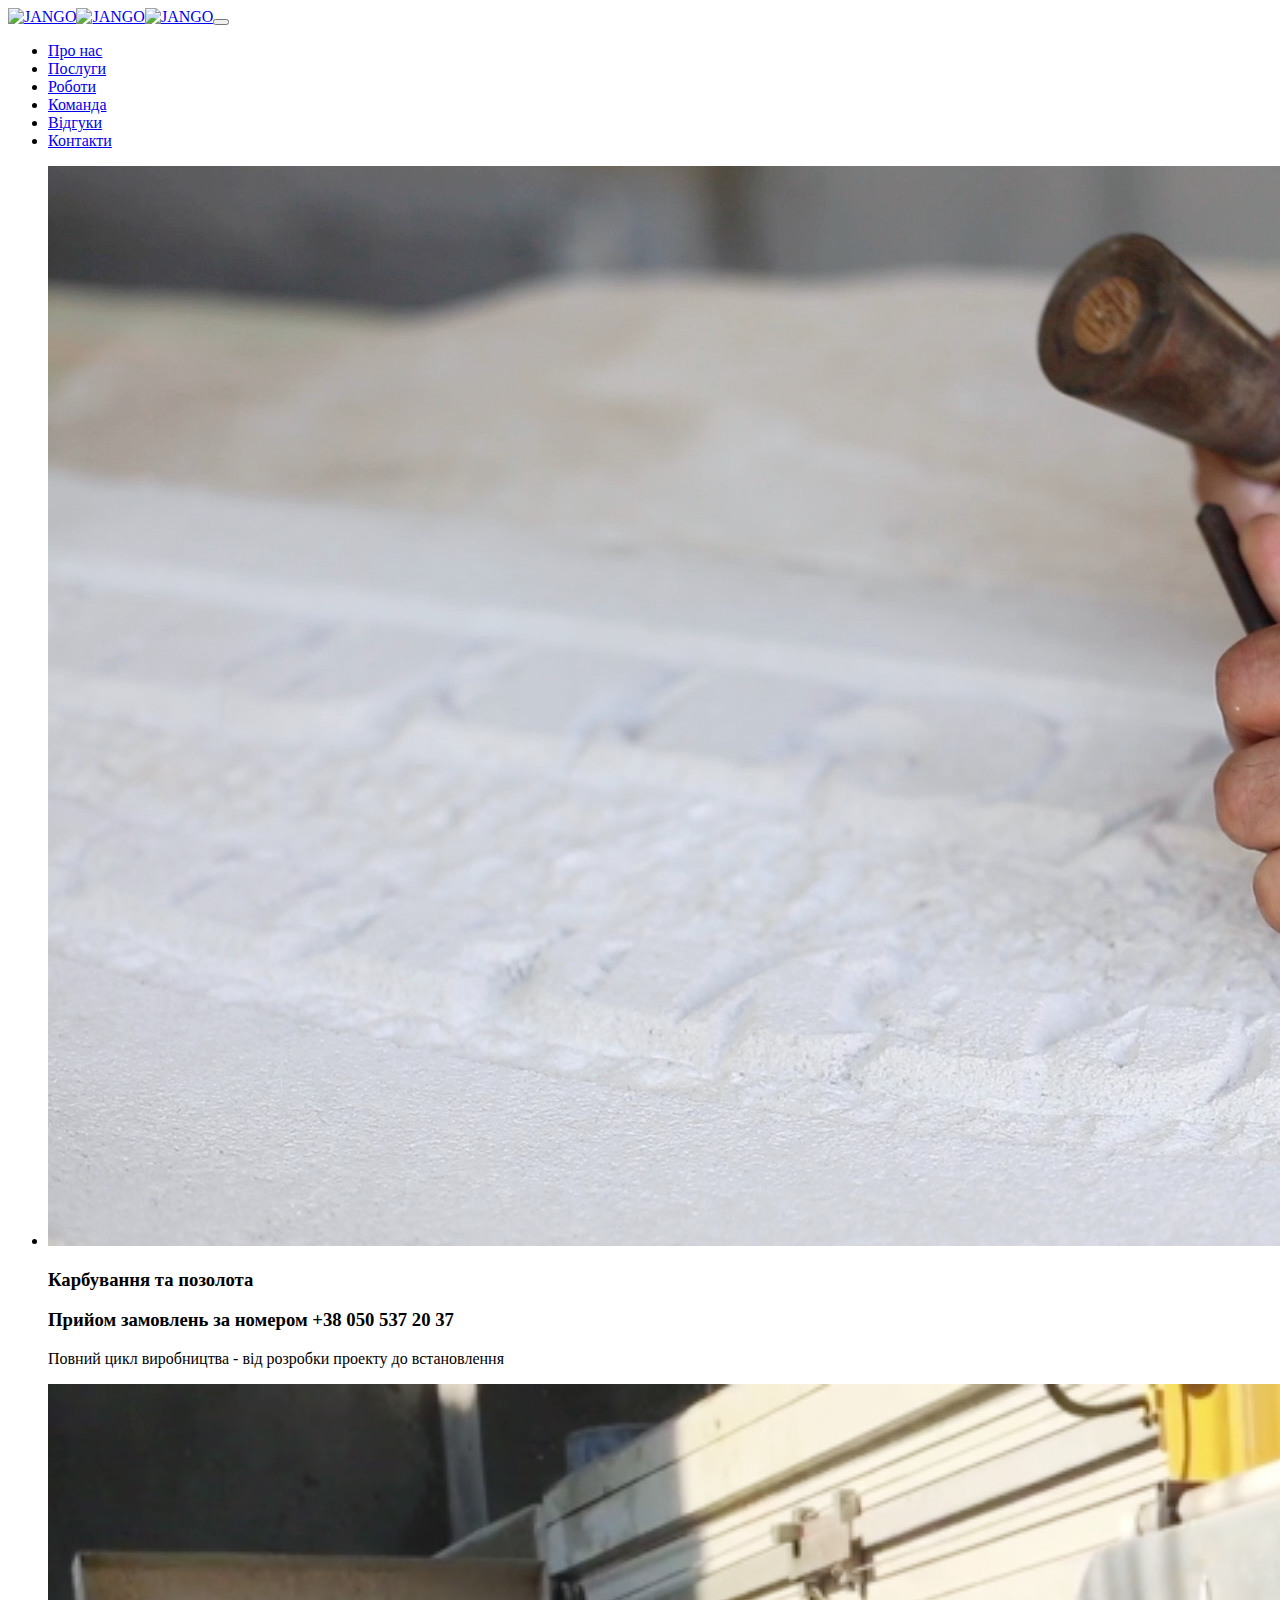
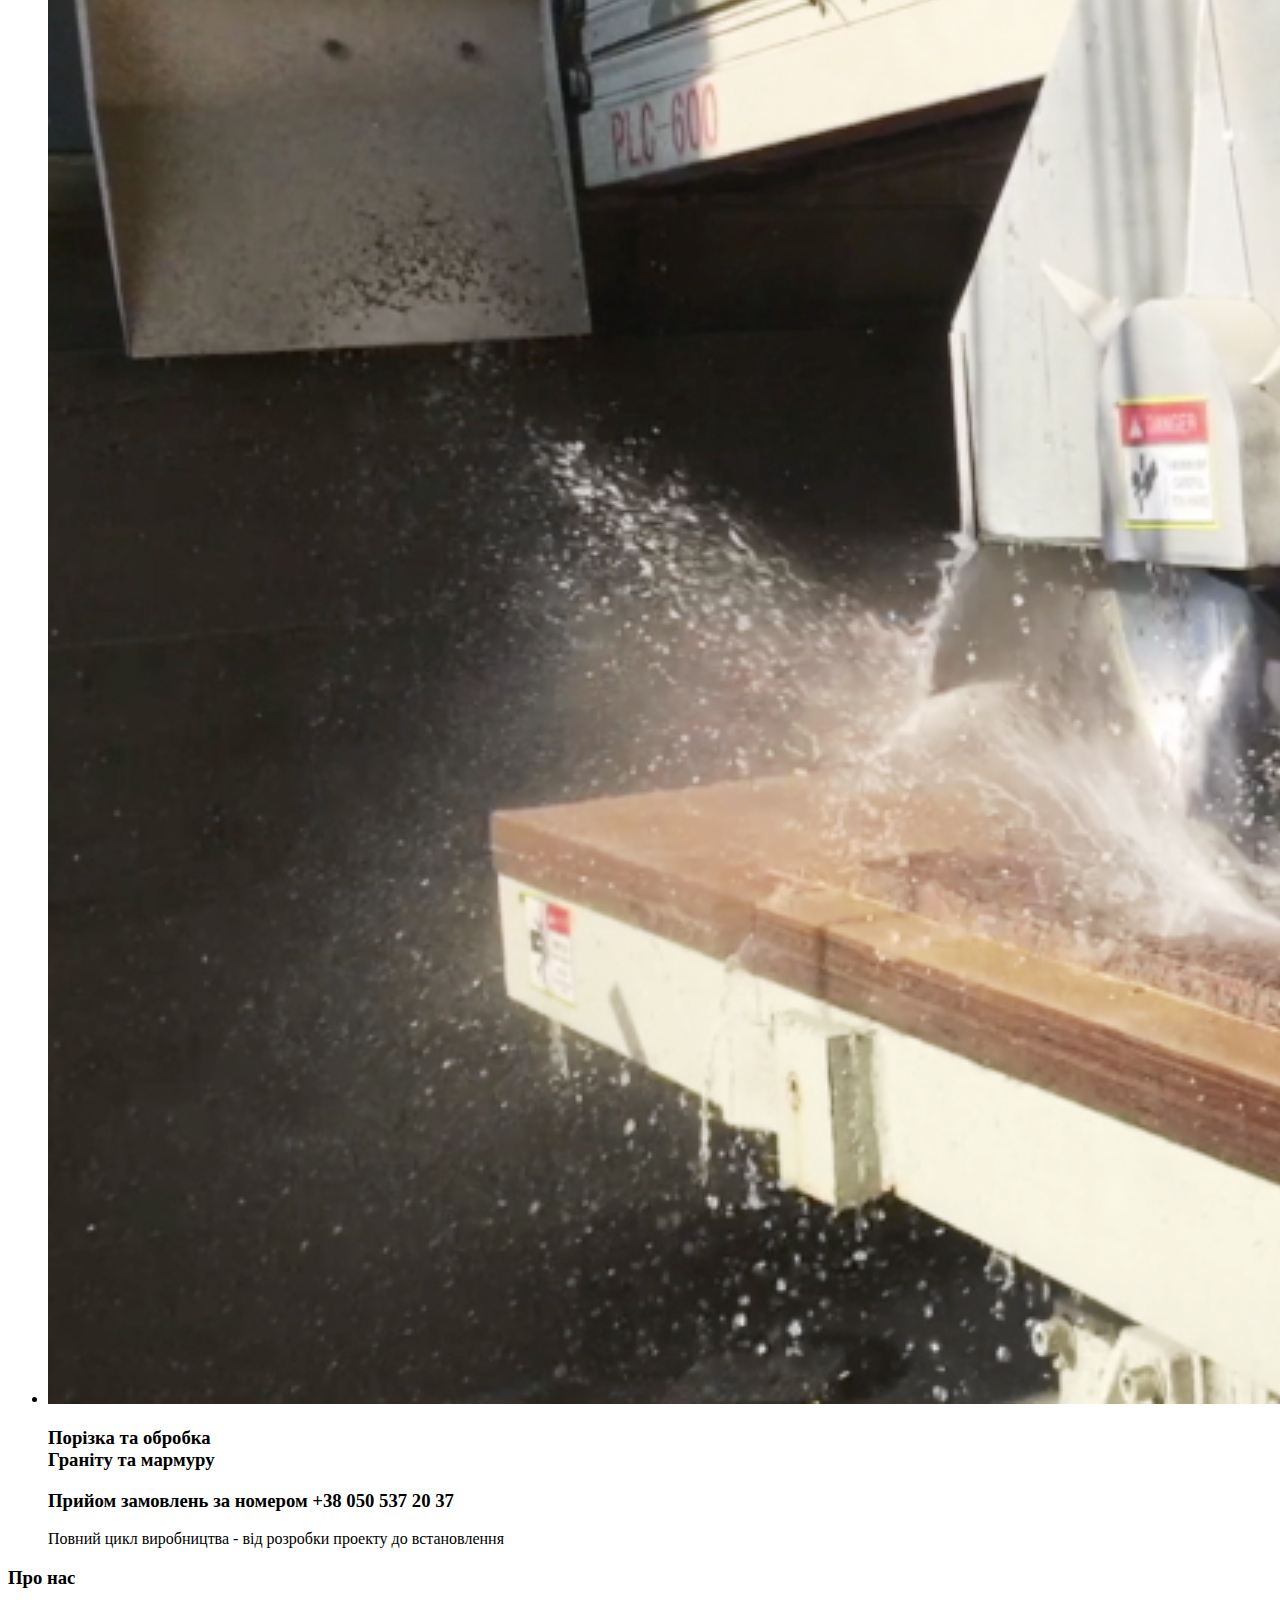
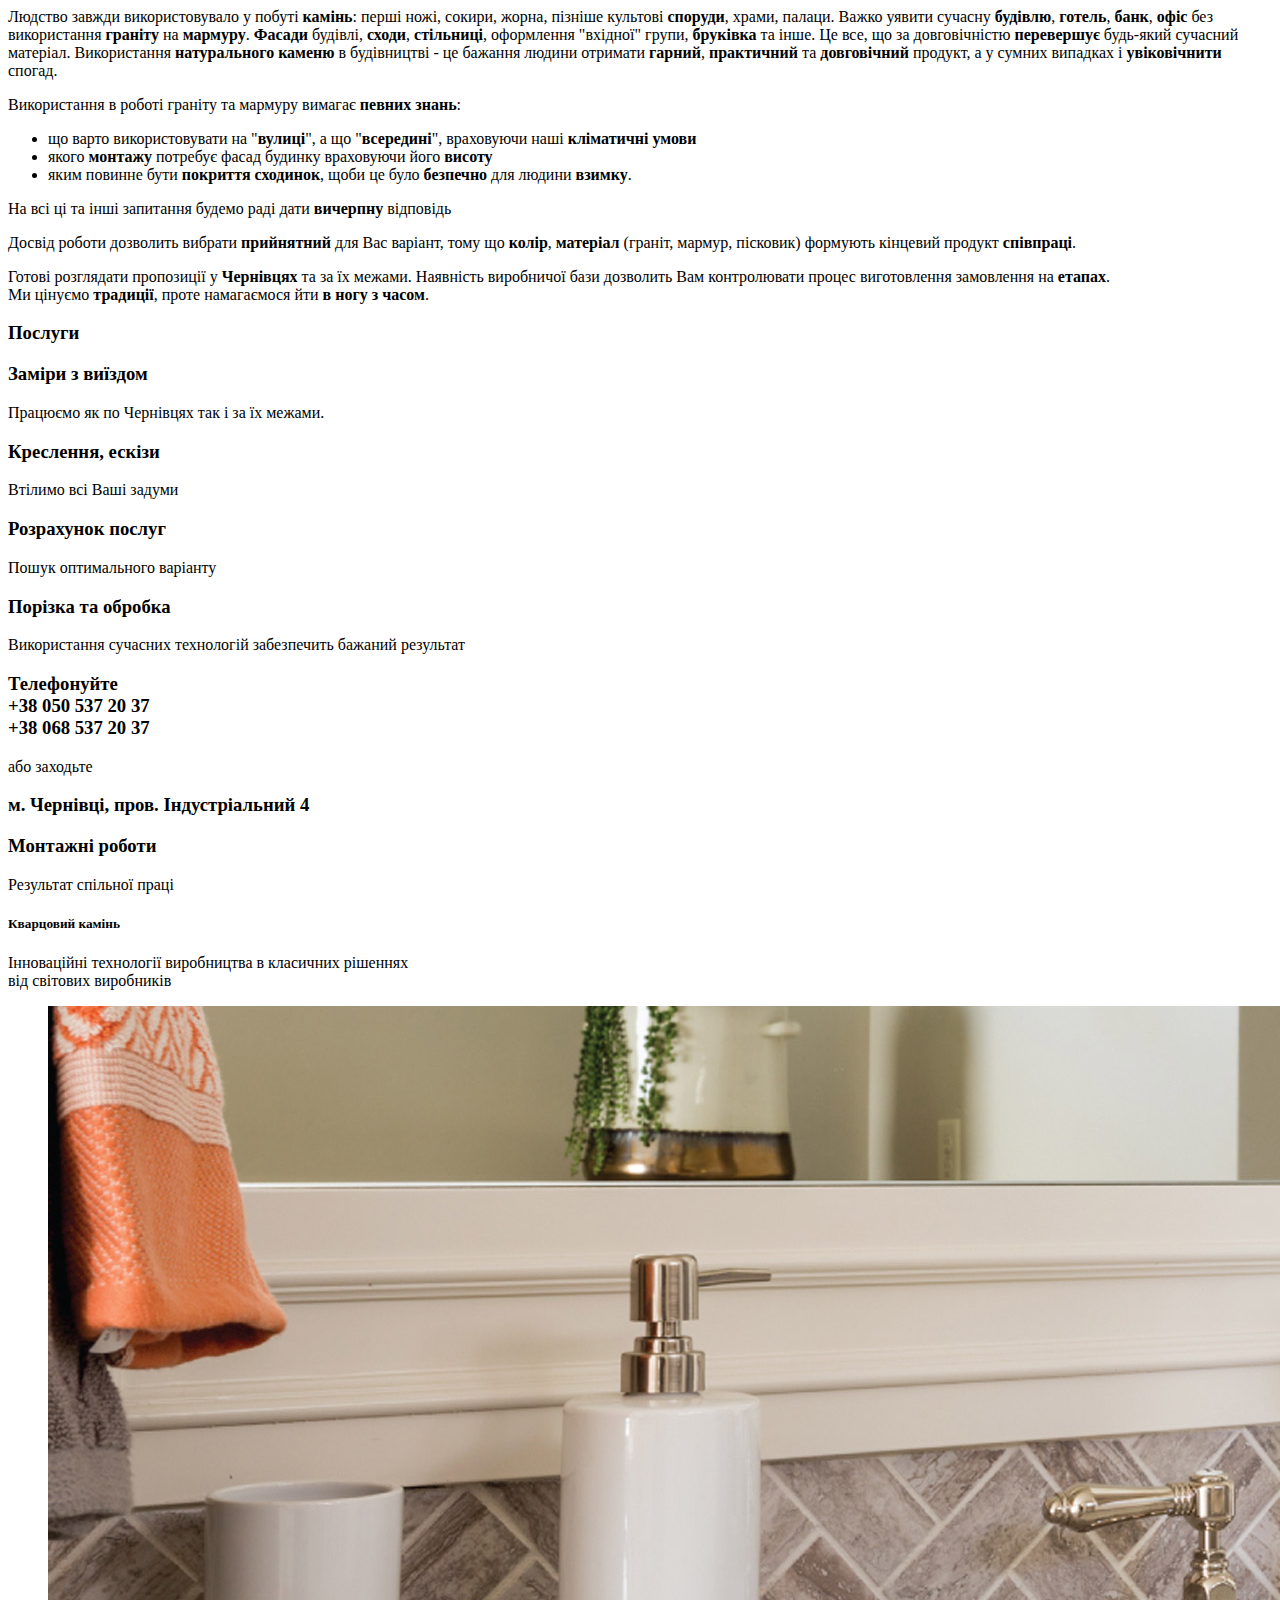
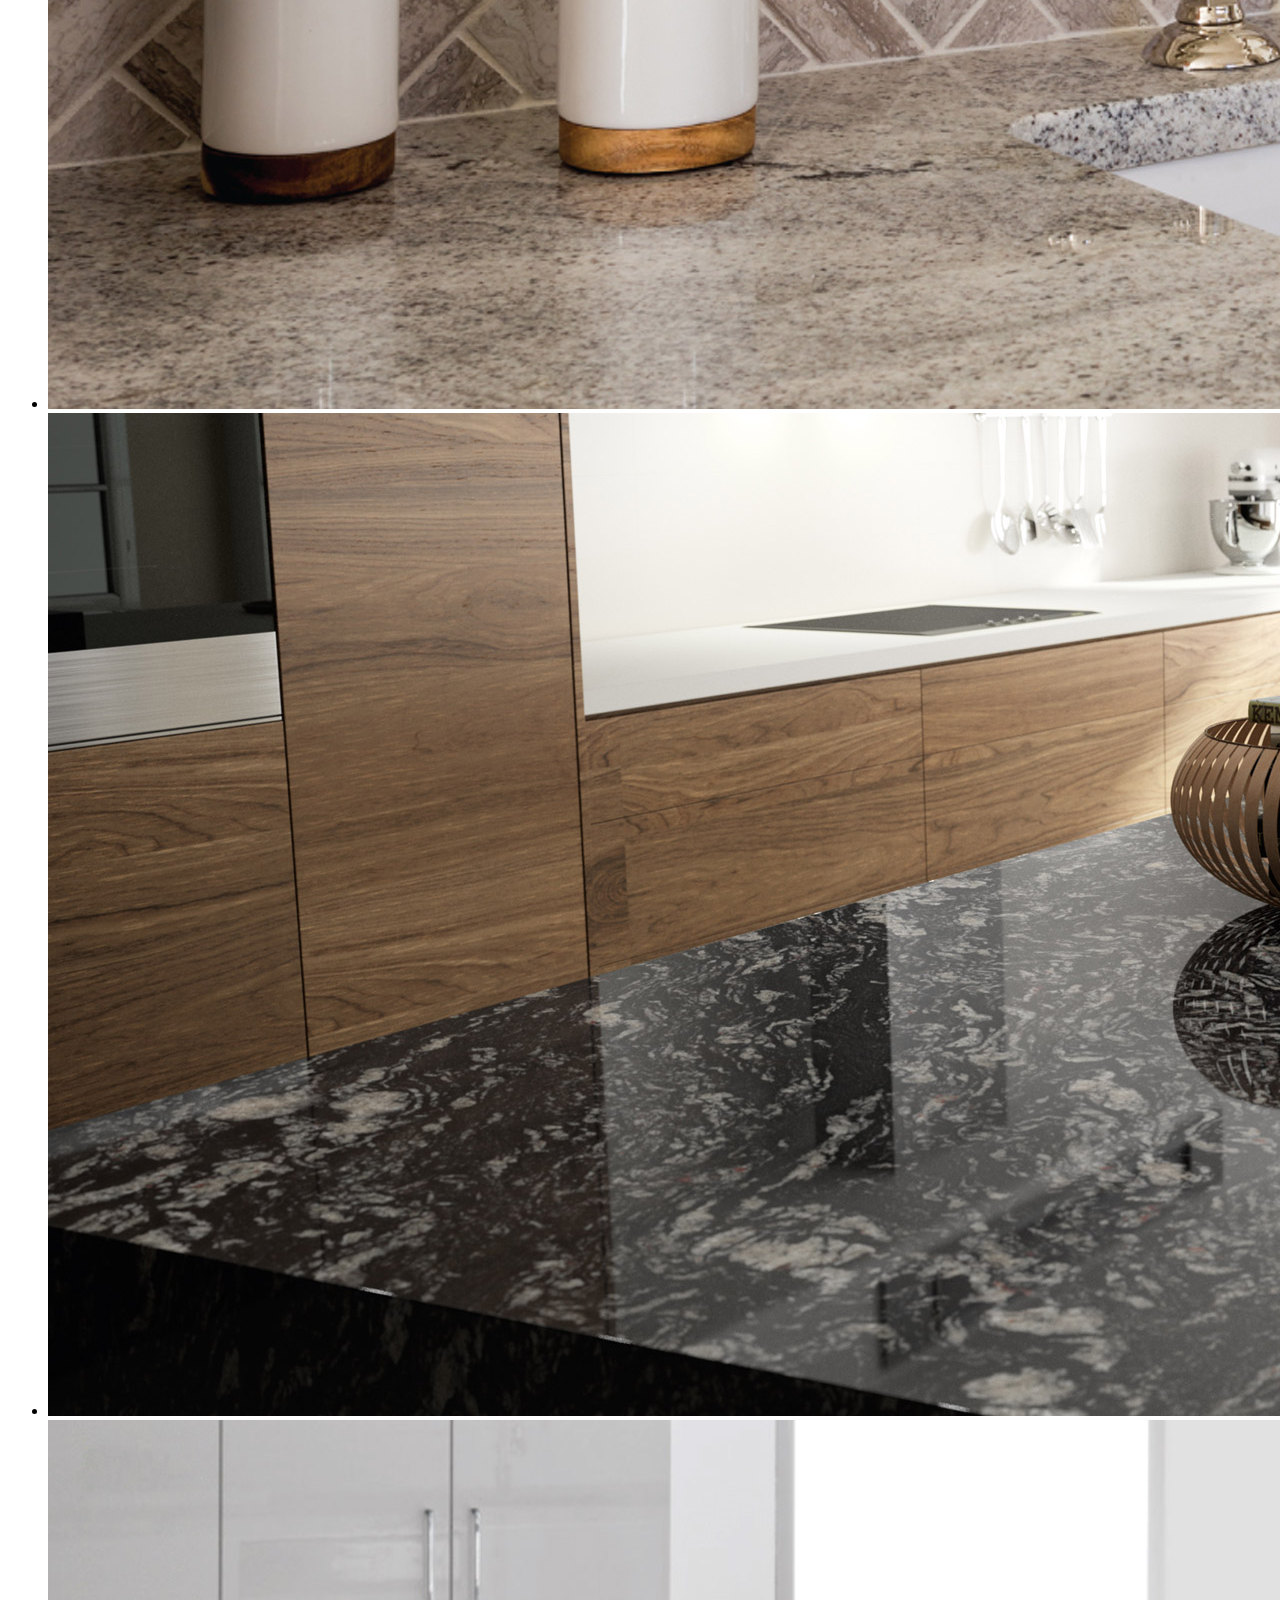
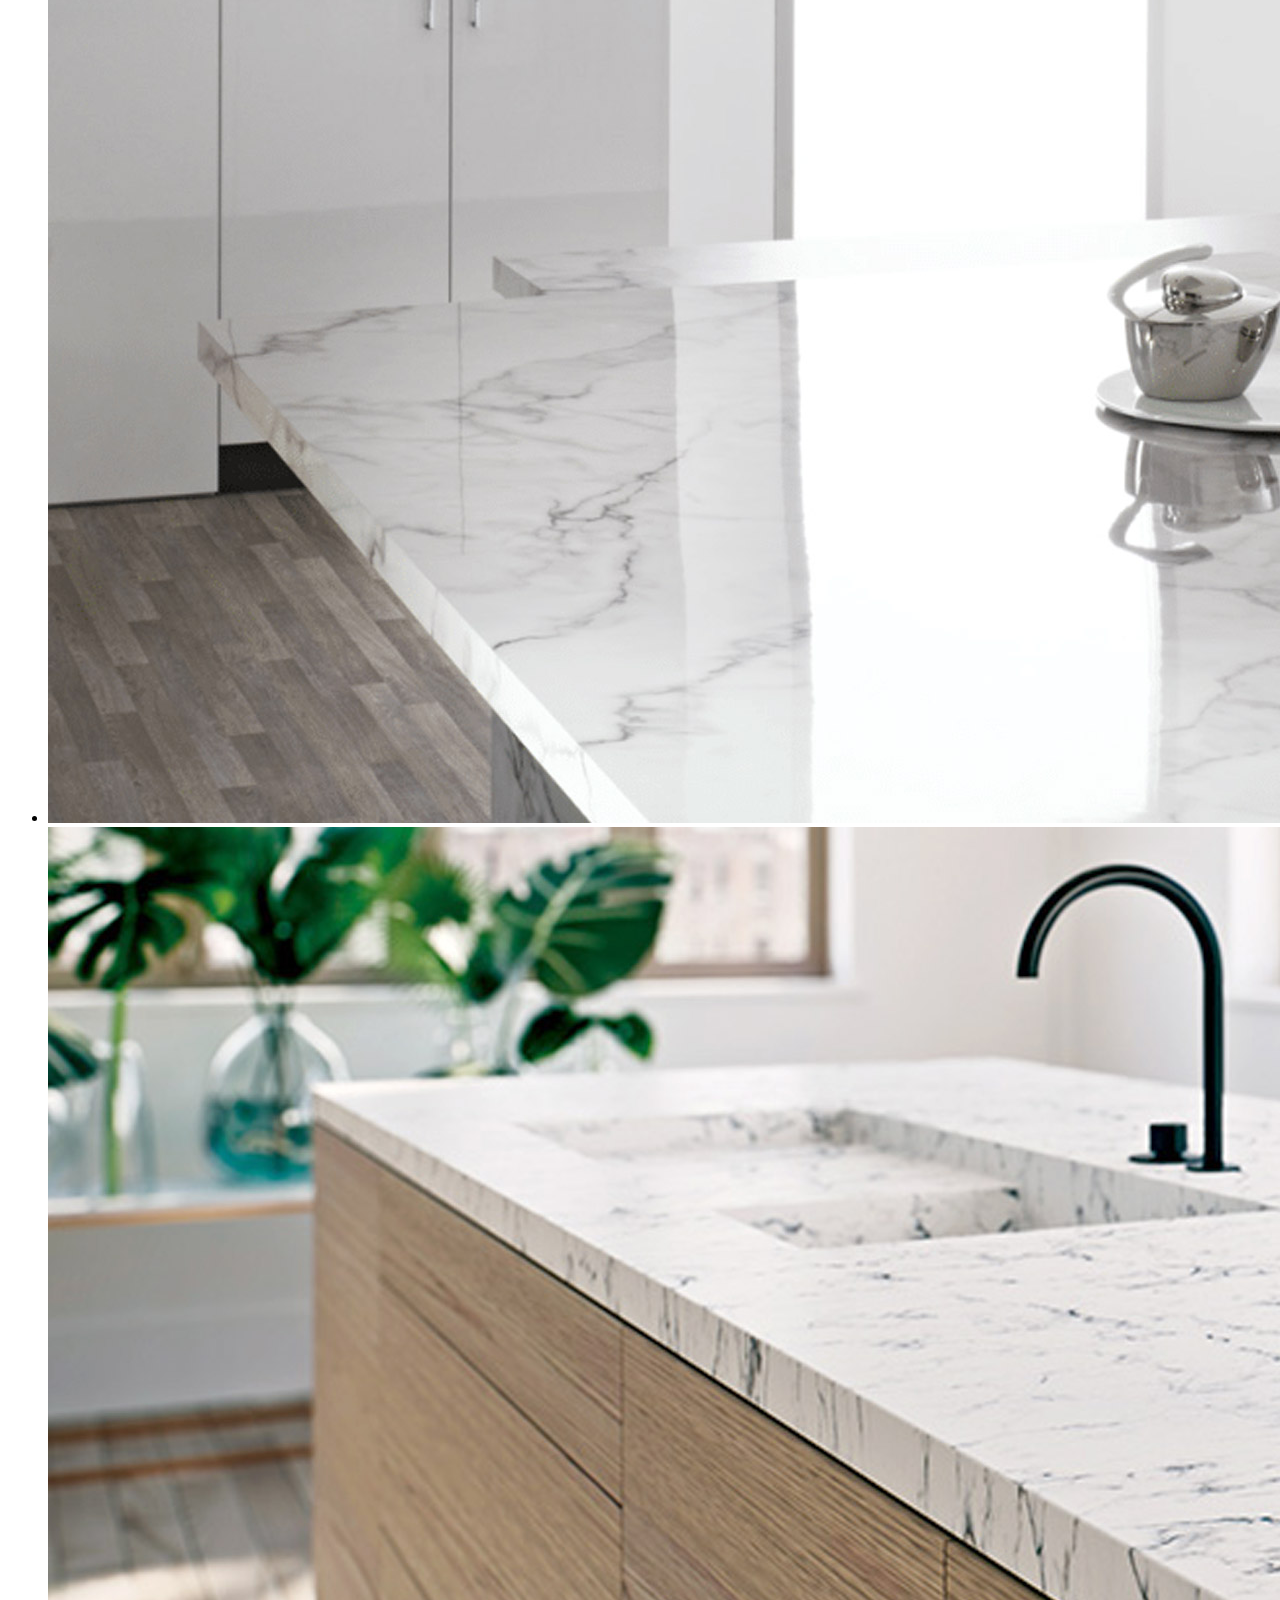
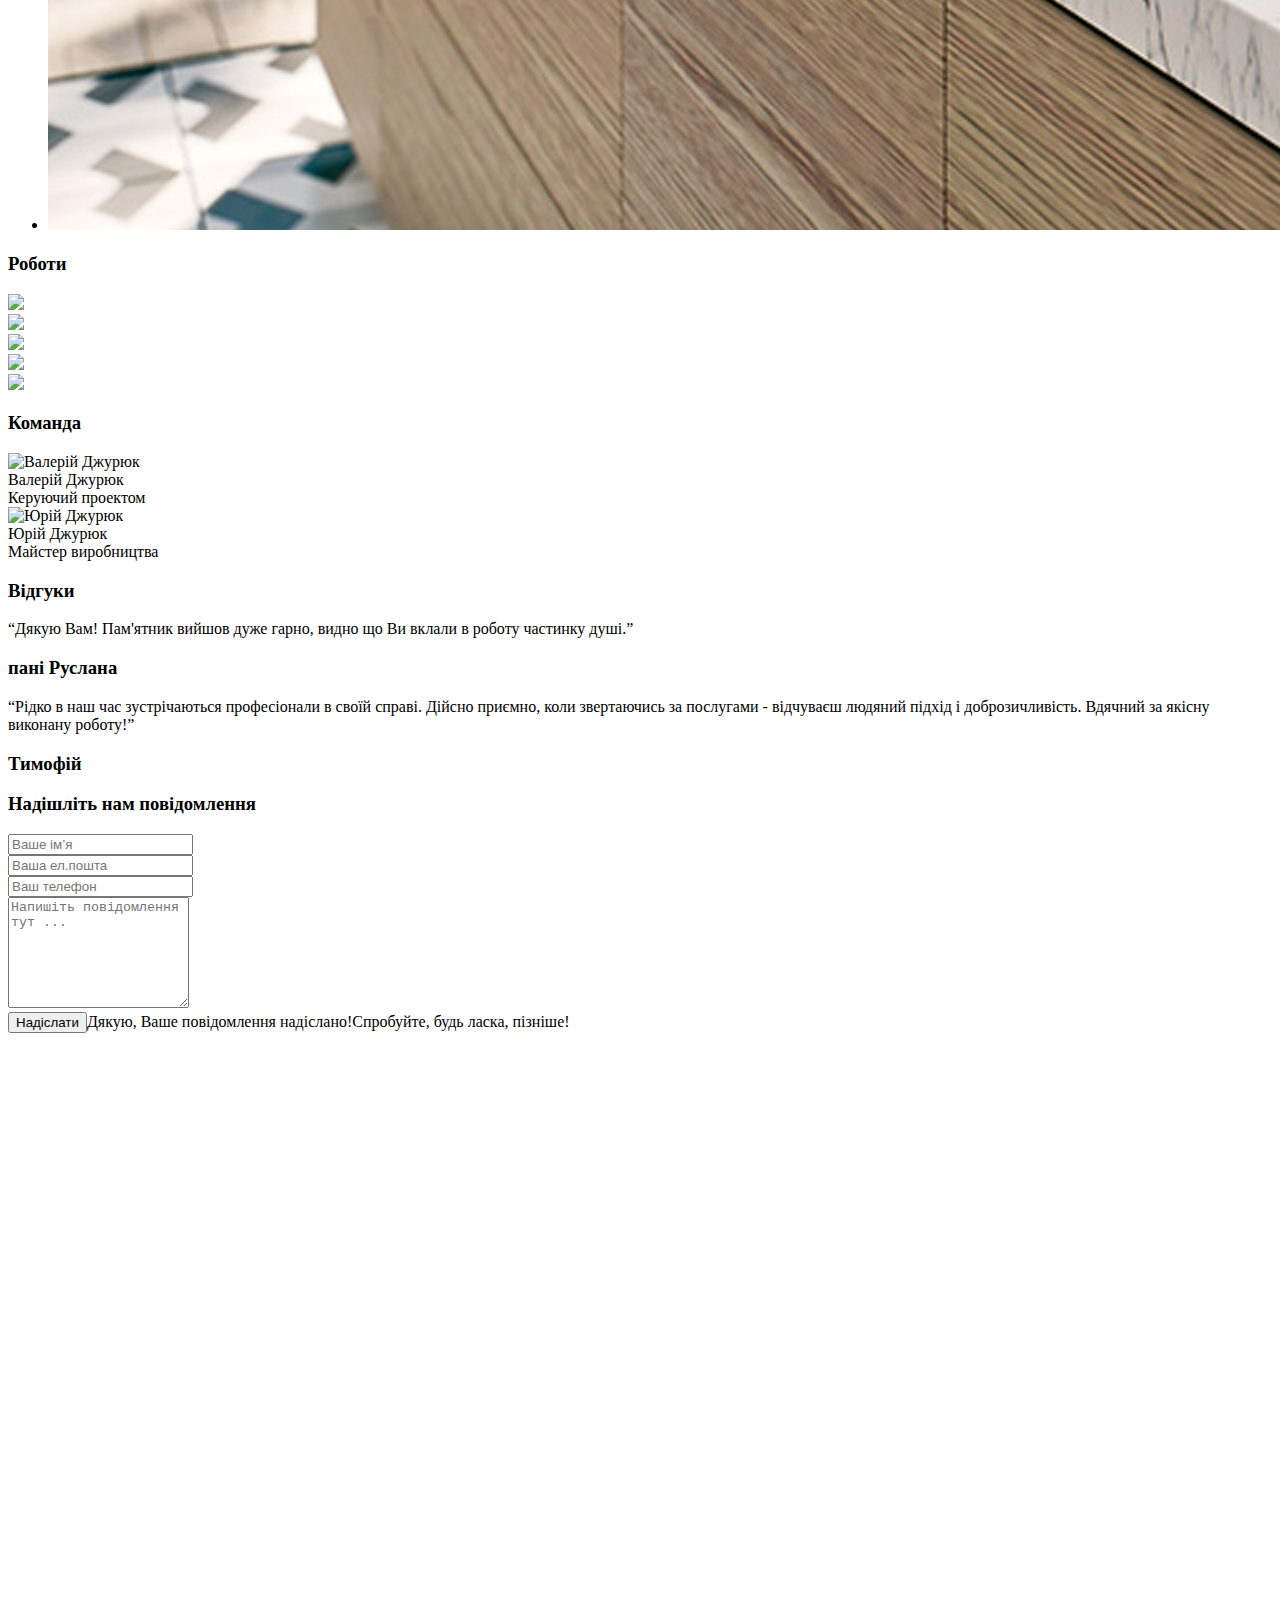
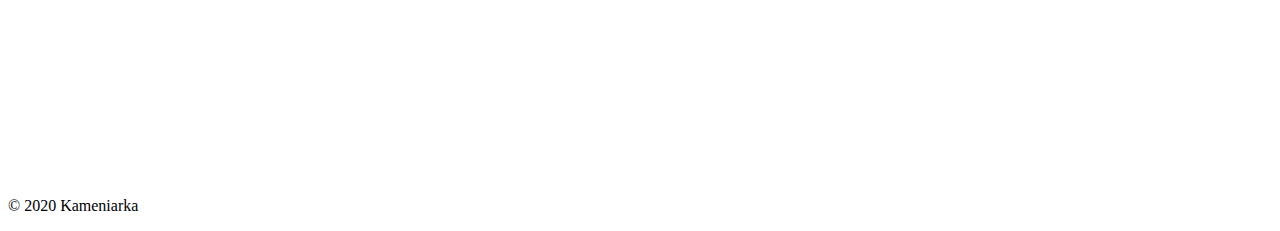
==== commit 2b86f99e: "Manually update the contact API server" ====
--- a/index.html
+++ b/index.html
@@ -2,4 +2,4 @@
 <!--[if IE 9]> <html lang="en" class="ie9"> <![endif]-->
 <!--[if !IE]><!-->
 <html lang="uk">
-<!--<![endif]--><head><meta charset="utf-8"><meta http-equiv="X-UA-Compatible" content="IE=edge"><meta content="width=device-width, initial-scale=1.0" name="viewport"><meta http-equiv="Content-type" content="text/html; charset=utf-8"><title>Каменярка: карбувальна майстерня. Місто Чернівці.</title><meta content="Карбувальна майстерня м. Чернівці, або просто Каменярка" name="description"><meta content="Карбувальна майстерня, пам'ятники, позолота" name="keywords"><link href="//fonts.googleapis.com/css?family=Roboto+Condensed:300italic,400italic,700italic,400,300,700&amp;subset=latin,cyrillic-ext,greek-ext,cyrillic,latin-ext,vietnamese,greek" rel="stylesheet" type="text/css"><link href="//fonts.googleapis.com/css?family=Hind:400,500,300,600,700" rel="stylesheet" type="text/css"><link rel="shortcut icon" href="./img/favicon-7d58c52e9d.png"><link href="./css/app-8d33078652.css" rel="stylesheet" type="text/css"><script src="https://www.google.com/recaptcha/api.js"></script></head><body class="c-layout-header-fixed c-layout-header-mobile-fixed c-layout-header-fullscreen c-layout-header-topbar"><header class="c-layout-header c-layout-header-onepage c-layout-header-default c-layout-header-dark-mobile c-header-transparent-dark" data-minimize-offset="80"><div class="c-navbar"><div class="container"><div class="c-navbar-wrapper clearfix"><div class="c-brand c-pull-left"><a class="c-logo" href="/"><img class="c-desktop-logo" src="img/logo-a5a36b6093.png" alt="JANGO"><img class="c-desktop-logo-inverse" src="img/logo-a5a36b6093.png" alt="JANGO"><img class="c-mobile-logo" src="img/logo-a5a36b6093.png" alt="JANGO"></a><button class="c-hor-nav-toggler" type="button" data-target=".c-mega-menu"><span class="c-line"></span><span class="c-line"></span><span class="c-line"></span></button></div><nav class="c-mega-menu c-mega-menu-onepage c-pull-right c-mega-menu-dark c-mega-menu-dark-mobile c-fonts-uppercase c-fonts-bold" data-onepage-animation-speed="700"><ul class="nav navbar-nav c-theme-nav"><li class="c-onepage-link"><a class="c-link" href="#about">Про нас</a></li><li class="c-onepage-link"><a class="c-link" href="#services">Послуги</a></li><li class="c-onepage-link"><a class="c-link" href="#portfolio">Роботи</a></li><li class="c-onepage-link"><a class="c-link" href="#team">Команда</a></li><li class="c-onepage-link"><a class="c-link" href="#testimonials">Відгуки</a></li><li class="c-onepage-link"><a class="c-link" href="#contact">Контакти</a></li></ul></nav></div></div></div></header><div class="c-layout-page"><section class="c-layout-revo-slider c-layout-revo-slider-8"><div class="tp-banner-container tp-fullscreen tp-fullscreen-mobile"><div class="tp-banner rev_slider" data-version="5.0"><ul><li data-transition="fade" data-slotamount="1" data-style="dark"><img alt="" src="img/hero/video1-6c51795271.jpg" data-bgposition="center center" data-bgfit="cover" data-bgrepeat="no-repeat"/><div class="rs-background-video-layer fulllscreenvideo tp-videolayer" data-forcerewind="on" data-volume="mute" data-videowidth="100%" data-videoheight="100%" data-videomp4="media/hero/video1-ebc5dc35dc.mp4" data-videopreload="preload" data-videoloop="none" data-forcecover="1" data-aspectratio="16:9" data-autoplay="true" data-autoplayonlyfirsttime="false" data-nextslideatend="true"></div><div class="tp-caption customin customout" data-x="center" data-y="center" data-hoffset="" data-voffset="-30" data-speed="500" data-start="1000" data-transform_in="x:0;y:0;z:0;rotationX:0.5;rotationY:0;rotationZ:0;scaleX:0.75;scaleY:0.75;skewX:0;skewY:0;opacity:0;s:500;e:Back.easeInOut;" data-transform_out="x:0;y:0;z:0;rotationX:0;rotationY:0;rotationZ:0;scaleX:0.75;scaleY:0.75;skewX:0;skewY:0;opacity:0;s:600;e:Back.easeInOut;" data-easing="Back.easeOut" data-splitin="none" data-splitout="none" data-elementdelay="0.1" data-endelementdelay="0.1" data-endspeed="600"><h3 class="c-main-title c-font-60 c-font-bold c-font-center c-font-uppercase c-font-white c-block c-opacity-09">Карбування та позолота</h3></div><div class="tp-caption randomrotateou" data-x="center" data-y="center" data-hoffset="" data-voffset="200" data-speed="300" data-start="1500" data-transform_in="x:0;y:0;z:0;rotationX:0.5;rotationY:0;rotationZ:0;scaleX:0.75;scaleY:0.75;skewX:0;skewY:0;opacity:0;s:300;e:Back.easeInOut;" data-transform_out="x:0;y:0;z:0;rotationX:0;rotationY:0;rotationZ:0;scaleX:0.75;scaleY:0.75;skewX:0;skewY:0;opacity:0;s:400;e:Back.easeInOut;"> </div><div class="tp-caption customin customout" data-x="center" data-y="bottom" data-hoffset="0" data-voffset="0" data-width="full" data-basealign="slide" data-speed="500" data-start="1800" data-transform_in="x:0;y:0;z:0;rotationX:0.5;rotationY:0;rotationZ:0;scaleX:0.75;scaleY:0.75;skewX:0;skewY:0;opacity:0;s:500;e:Back.easeInOut;" data-transform_out="x:0;y:0;z:0;rotationX:0;rotationY:0;rotationZ:0;scaleX:0.75;scaleY:0.75;skewX:0;skewY:0;opacity:0;s:600;e:Back.easeInOut;" data-easing="Back.easeOut" data-splitin="none" data-splitout="none" data-elementdelay="0.1" data-endelementdelay="0.1" data-endspeed="600" style="width: 100%;"><div class="c-action-bar"><div class="container"><div class="c-content"><h3 class="c-font-30 c-font-sbold c-font-white">Прийом замовлень за номером +38 050 537 20 37</h3><p class="c-font-20 c-font-thin c-font-white c-opacity-08">Повний цикл виробництва - від розробки проекту до встановлення</p></div></div></div></div></li><li data-transition="fade" data-slotamount="1" data-style="dark"><img alt="" src="img/hero/video2-3ebcf29291.jpg" data-bgposition="center center" data-bgfit="cover" data-bgrepeat="no-repeat"/><div class="rs-background-video-layer fulllscreenvideo tp-videolayer" data-forcerewind="on" data-volume="mute" data-videowidth="100%" data-videoheight="100%" data-videomp4="media/hero/video2-79cd194202.mp4" data-videopreload="preload" data-videoloop="none" data-forcecover="1" data-aspectratio="16:9" data-autoplay="true" data-autoplayonlyfirsttime="false" data-nextslideatend="true"></div><div class="tp-caption customin customout" data-x="center" data-y="center" data-hoffset="" data-voffset="-30" data-speed="500" data-start="1000" data-transform_in="x:0;y:0;z:0;rotationX:0.5;rotationY:0;rotationZ:0;scaleX:0.75;scaleY:0.75;skewX:0;skewY:0;opacity:0;s:500;e:Back.easeInOut;" data-transform_out="x:0;y:0;z:0;rotationX:0;rotationY:0;rotationZ:0;scaleX:0.75;scaleY:0.75;skewX:0;skewY:0;opacity:0;s:600;e:Back.easeInOut;" data-easing="Back.easeOut" data-splitin="none" data-splitout="none" data-elementdelay="0.1" data-endelementdelay="0.1" data-endspeed="600"><h3 class="c-main-title c-font-60 c-font-bold c-font-center c-font-uppercase c-font-white">Порізка та обробка<br/>Граніту та мармуру</h3></div><div class="tp-caption randomrotateou" data-x="center" data-y="center" data-hoffset="" data-voffset="200" data-speed="300" data-start="1500" data-transform_in="x:0;y:0;z:0;rotationX:0.5;rotationY:0;rotationZ:0;scaleX:0.75;scaleY:0.75;skewX:0;skewY:0;opacity:0;s:300;e:Back.easeInOut;" data-transform_out="x:0;y:0;z:0;rotationX:0;rotationY:0;rotationZ:0;scaleX:0.75;scaleY:0.75;skewX:0;skewY:0;opacity:0;s:400;e:Back.easeInOut;"> </div><div class="tp-caption customin customout" data-x="center" data-y="bottom" data-hoffset="0" data-voffset="0" data-width="full" data-basealign="slide" data-speed="500" data-start="1800" data-transform_in="x:0;y:0;z:0;rotationX:0.5;rotationY:0;rotationZ:0;scaleX:0.75;scaleY:0.75;skewX:0;skewY:0;opacity:0;s:500;e:Back.easeInOut;" data-transform_out="x:0;y:0;z:0;rotationX:0;rotationY:0;rotationZ:0;scaleX:0.75;scaleY:0.75;skewX:0;skewY:0;opacity:0;s:600;e:Back.easeInOut;" data-easing="Back.easeOut" data-splitin="none" data-splitout="none" data-elementdelay="0.1" data-endelementdelay="0.1" data-endspeed="600" style="width: 100%;"><div class="c-action-bar"><div class="container"><div class="c-content"><h3 class="c-font-30 c-font-sbold c-font-white">Прийом замовлень за номером +38 050 537 20 37</h3><p class="c-font-20 c-font-thin c-font-white c-opacity-08">Повний цикл виробництва - від розробки проекту до встановлення</p></div></div></div></div></li></ul></div></div></section><section id="about"><div class="c-content-box c-size-md c-bg-grey-1"><div class="container"><div class="wow fadeInLeft animated" style="visibility: visible; animation-name: fadeInLeft;"><div class="c-content-title-1"><h3 class="c-font-uppercase c-font-bold c-center">Про нас</h3><div class="c-line-center"></div></div><p>Людство завжди використовувало у побуті <strong>камінь</strong>: перші ножі, сокири, жорна, пізніше культові <strong>споруди</strong>, храми, палаци. Важко уявити сучасну <strong>будівлю</strong>, <strong>готель</strong>, <strong>банк</strong>, <strong>офіс</strong> без використання <strong>граніту</strong> на <strong>мармуру</strong>. <strong>Фасади</strong> будівлі, <strong>сходи</strong>, <strong>стільниці</strong>, оформлення "вхідної" групи, <strong>бруківка</strong> та інше. Це все, що за довговічністю <strong>перевершує</strong> будь-який сучасний матеріал. Використання <strong>натурального каменю</strong> в будівництві - це бажання людини отримати <strong>гарний</strong>, <strong>практичний</strong> та <strong>довговічний</strong> продукт, а у сумних випадках і <strong>увіковічнити</strong> спогад.</p><p>Використання в роботі граніту та мармуру вимагає <strong>певних знань</strong>:</p><ul class="c-content-list-1 c-theme"><li>що варто використовувати на "<strong>вулиці</strong>", а що "<strong>всередині</strong>", враховуючи наші <strong>кліматичні умови</strong></li><li>якого <strong>монтажу</strong> потребує фасад будинку враховуючи його <strong>висоту</strong></li><li>яким повинне бути <strong>покриття сходинок</strong>, щоби це було <strong>безпечно</strong> для людини <strong>взимку</strong>.</li></ul><p>На всі ці та інші запитання будемо раді дати <strong>вичерпну</strong> відповідь</p><p>Досвід роботи дозволить вибрати <strong> прийнятний</strong> для Вас варіант, тому що <strong> колір</strong>, <strong> матеріал</strong> (граніт, мармур, пісковик) формують кінцевий продукт <strong>співпраці</strong>.</p><p>Готові розглядати пропозиції у <strong>Чернівцях</strong> та за їх межами. Наявність виробничої бази дозволить Вам контролювати процес виготовлення замовлення на <strong>етапах</strong>.<br/>Ми цінуємо <strong>традиції</strong>, проте намагаємося йти <strong>в ногу з часом</strong>.</p></div></div></div></section><section id="services"><div class="c-content-box c-size-md c-bg-white"><div class="container"><div class="c-content-feature-2-grid" data-auto-height="true" data-mode="base-height"><div class="c-content-title-1"><h3 class="c-font-uppercase c-center c-font-bold">Послуги</h3><div class="c-line-center"></div></div><div class="row"><div class="col-md-4 col-sm-6"><div class="c-content-feature-2" data-height="height"><div class="c-icon-wrapper"><div class="c-content-line-icon c-theme c-icon-32"></div></div><h3 class="c-font-uppercase c-font-bold c-title">Заміри з виїздом</h3><p>Працюємо як по Чернівцях так і за їх межами.</p></div></div><div class="col-md-4 col-sm-6"><div class="c-content-feature-2" data-height="height"><div class="c-icon-wrapper"><div class="c-content-line-icon c-theme c-icon-23"></div></div><h3 class="c-font-uppercase c-font-bold c-title">Креслення, ескізи</h3><p>Втілимо всі Ваші задуми</p></div></div><div class="col-md-4 col-sm-6"><div class="c-content-feature-2" data-height="height"><div class="c-icon-wrapper"><div class="c-content-line-icon c-theme c-icon-18"></div></div><h3 class="c-font-uppercase c-font-bold c-title">Розрахунок послуг</h3><p>Пошук оптимального варіанту</p></div></div><div class="col-md-4 col-sm-6"><div class="c-content-feature-2" data-wow-delay1="2s" data-height="height"><div class="c-icon-wrapper"><div class="c-content-line-icon c-theme c-icon-11"></div></div><h3 class="c-font-uppercase c-font-bold c-title">Порізка та обробка</h3><p>Використання сучасних технологій забезпечить бажаний результат</p></div></div><div class="col-md-4 col-sm-6"><div class="c-content-v-center c-theme-bg wow bounceInUp" data-wow-delay1="2s" data-height="height"><div class="c-wrapper"><div class="c-body c-padding-15 c-center"><h3 class="c-font-19 c-line-height-28 c-font-uppercase c-font-white c-font-bold">Телефонуйте<br/>+38 050 537 20 37<br/>+38 068 537 20 37</h3><p class="c-font-white">або заходьте</p><h3 class="c-font-17 c-line-height-28 c-font-white c-font-bold">м. Чернівці, пров. Індустріальний 4</h3></div></div></div></div><div class="col-md-4 col-sm-6"><div class="c-content-feature-2" data-wow-delay1="2s" data-height="height"><div class="c-icon-wrapper"><div class="c-content-line-icon c-theme c-icon-33"></div></div><h3 class="c-font-uppercase c-font-bold c-title">Монтажні роботи</h3><p>Результат спільної праці</p></div></div></div></div></div></div><section class="c-layout-revo-slider c-layout-revo-slider-4" dir="ltr"><div class="tp-banner-container c-theme"><div class="tp-banner rev_slider" data-version="5.0"><div class="tp-static-caption"><h5 class="c-font-bold c-font-center c-font-uppercase c-font-white c-block">Кварцовий камінь</h5><p class="c-font-bold c-font-center c-font-uppercase c-font-white c-block c-margin-t-25 hidden-xs hidden-sm">Інноваційні технології виробництва в класичних рішеннях<br/>від світових виробників</p></div><ul><li data-transition="fade" data-slotamount="1" data-masterspeed="1000"><img alt="" src="img/services/quartz1-0f51dc2ac6.jpg" data-bgposition="center center" data-bgfit="cover" data-bgrepeat="no-repeat"/></li><li data-transition="fade" data-slotamount="1" data-masterspeed="1000"><img alt="" src="img/services/quartz2-6edd42f870.jpg" data-bgposition="center center" data-bgfit="cover" data-bgrepeat="no-repeat"/></li><li data-transition="fade" data-slotamount="1" data-masterspeed="1000"><img alt="" src="img/services/quartz3-63617ea9a2.jpg" data-bgposition="center center" data-bgfit="cover" data-bgrepeat="no-repeat"/></li><li data-transition="fade" data-slotamount="1" data-masterspeed="1000"><img alt="" src="img/services/quartz4-3f4b787bd2.jpg" data-bgposition="center center" data-bgfit="cover" data-bgrepeat="no-repeat"/></li></ul></div></div></section></section><section id="portfolio"><div class="c-content-box c-size-lg c-bg-grey-1 c-overflow-hide c-no-bottom-padding"><div class="c-content-title-1"><h3 class="c-center c-font-uppercase c-font-bold">Роботи</h3><div class="c-line-center c-theme-bg"></div></div><div class="portfolio" id="portfolio"><div class="portfolio-item"><img src="img/portfolio/engraving/01_sm-7c17d13bfe.jpg"/></div><div class="portfolio-item"><img src="img/portfolio/countertops/01_sm-819f317eaa.jpg"/></div><div class="portfolio-item"><img src="img/portfolio/steps/02_sm-c90eadc30e.jpg"/></div><div class="portfolio-item"><img src="img/portfolio/monuments/05_sm-3130b4b019.jpg"/></div><a class="portfolio-item" href="/portfolio.html"><img src="img/portfolio/all-a75ca1075a.jpg"/></a></div></div></section><section id="team"><div class="c-content-box c-size-md c-bg-grey-1"><div class="container"><div class="c-content-team-1-slider" data-slider="owl" data-items="3"><div class="c-content-title-1"><h3 class="c-center c-font-uppercase c-font-bold">Команда</h3><div class="c-line-center c-theme-bg"></div></div><div class="row"><div class="col-md-4 col-sm-6 c-margin-b-30 col-md-offset-2"><div class="c-content-person-1 c-option-2"><div class="c-caption"><img class="c-overlay-object img-responsive" src="img/team/valerii-d3abd0e561.jpg" alt="Валерій Джурюк"/></div><div class="c-body text-center"><div class="c-head"><div class="c-name c-font-uppercase c-font-bold">Валерій Джурюк</div></div><div class="c-position">Керуючий проектом</div></div></div></div><div class="col-md-4 col-sm-6 c-margin-b-30"><div class="c-content-person-1 c-option-2"><div class="c-caption"><img class="c-overlay-object img-responsive" src="img/team/iurii-b5e97abdab.jpg" alt="Юрій Джурюк"/></div><div class="c-body text-center"><div class="c-head"><div class="c-name c-font-uppercase c-font-bold">Юрій Джурюк</div></div><div class="c-position">Майстер виробництва</div></div></div></div></div></div></div></div></section><section id="testimonials"><div class="c-content-box c-size-lg c-bg-parallax" style="background-image: url(img/backgrounds/testimonials-64e11abbc0.jpg)"><div class="container"><div class="c-content-testimonials-1" data-slider="owl" data-single-item="true" data-auto-play="10000"><div class="c-content-title-1"><h3 class="c-center c-font-white c-font-uppercase c-font-bold">Відгуки</h3><div class="c-line-center c-theme-bg"></div></div><div class="owl-carousel owl-theme c-theme"><div class="item"><div class="c-testimonial"><p>“Дякую Вам! Пам'ятник вийшов дуже гарно, видно що Ви вклали в роботу частинку душі.”</p><h3><span class="c-name c-theme">пані Руслана</span></h3></div></div><div class="item"><div class="c-testimonial"><p>“Рідко в наш час зустрічаються професіонали в своїй справі. Дійсно приємно, коли звертаючись за послугами - відчуваєш людяний підхід і доброзичливість. Вдячний за якісну виконану роботу!”</p><h3><span class="c-name c-theme">Тимофій</span></h3></div></div></div></div></div></div></section><section id="contact"><div class="c-content-box c-size-md c-bg-img-top c-no-padding c-pos-relative"><div class="container"><div class="c-content-contact-1 c-opt-1"><div class="row" data-auto-height=".c-height"><div class="col-sm-5 c-desktop"></div><div class="col-sm-7"><div class="c-body"><div class="c-contact"><div class="c-content-title-1"><h3 class="c-font-uppercase c-font-bold">Надішліть нам повідомлення</h3></div><form id="contact-form" action="http://api.kameniarka.com/contact"><div class="form-group"><input class="form-control c-square c-theme input-lg" type="text" name="name" placeholder="Ваше ім’я" required="required"/></div><div class="form-group"><input class="form-control c-square c-theme input-lg" type="email" name="email" placeholder="Ваша ел.пошта" required="required"/></div><div class="form-group"><input class="form-control c-square c-theme input-lg" type="text" name="phone" placeholder="Ваш телефон" required="required"/></div><div class="form-group"><textarea class="form-control c-theme c-square input-lg" rows="7" name="text" placeholder="Напишіть повідомлення тут ..." required="required"></textarea></div><div class="form-group"><div class="g-recaptcha" data-sitekey="6LdTYUAUAAAAAG47v8RY3yqHsGjWGAtfYI6HlaaD"></div></div><button class="btn c-theme-btn c-btn-uppercase btn-lg c-btn-bold c-btn-square" type="submit" data-loading-text="Надсилаю">Надіслати</button><span class="form-msg done">Дякую, Ваше повідомлення надіслано!</span><span class="form-msg fail">Спробуйте, будь ласка, пізніше!</span></form></div></div></div></div></div></div><div class="c-content-contact-1-gmap" id="gmapbg" style="height: 748px;" data-lat="48.261507" data-long="25.957499" data-marker="&lt;b&gt;Наша адреса:&lt;/b&gt;&lt;br&gt;&lt;br&gt;м. Чернівці&lt;br&gt;пров. Індустріальний 4&lt;br&gt;&lt;br&gt;+38 050 537 20 37&lt;br&gt;+38 068 537 20 37"></div></div></section></div><div class="c-layout-go2top"><i class="icon-arrow-up"></i></div><footer class="c-layout-footer c-layout-footer-1"><div class="c-postfooter"><div class="container"><div class="row"><div class="col-md-6 col-sm-6"><p class="c-copyright c-font-oswald c-font-14">© 2020 Kameniarka</p></div></div></div></div></footer><script src="./js/vendor-eae1fb3d9f.js" type="text/javascript"></script><script src="./js/app-b0833613ca.js" type="text/javascript"></script><script src="//maps.google.com/maps/api/js?key=AIzaSyCwFldsRcYHHMJ0kna1O_Ya-AbrdiT-YMo" type="text/javascript"></script></body>+<!--<![endif]--><head><meta charset="utf-8"><meta http-equiv="X-UA-Compatible" content="IE=edge"><meta content="width=device-width, initial-scale=1.0" name="viewport"><meta http-equiv="Content-type" content="text/html; charset=utf-8"><title>Каменярка: карбувальна майстерня. Місто Чернівці.</title><meta content="Карбувальна майстерня м. Чернівці, або просто Каменярка" name="description"><meta content="Карбувальна майстерня, пам'ятники, позолота" name="keywords"><link href="//fonts.googleapis.com/css?family=Roboto+Condensed:300italic,400italic,700italic,400,300,700&amp;subset=latin,cyrillic-ext,greek-ext,cyrillic,latin-ext,vietnamese,greek" rel="stylesheet" type="text/css"><link href="//fonts.googleapis.com/css?family=Hind:400,500,300,600,700" rel="stylesheet" type="text/css"><link rel="shortcut icon" href="./img/favicon-7d58c52e9d.png"><link href="./css/app-ecb89468ab.css" rel="stylesheet" type="text/css"><script src="https://www.google.com/recaptcha/api.js"></script></head><body class="c-layout-header-fixed c-layout-header-mobile-fixed c-layout-header-fullscreen c-layout-header-topbar"><header class="c-layout-header c-layout-header-onepage c-layout-header-default c-layout-header-dark-mobile c-header-transparent-dark" data-minimize-offset="80"><div class="c-navbar"><div class="container"><div class="c-navbar-wrapper clearfix"><div class="c-brand c-pull-left"><a class="c-logo" href="/"><img class="c-desktop-logo" src="img/logo-a5a36b6093.png" alt="JANGO"><img class="c-desktop-logo-inverse" src="img/logo-a5a36b6093.png" alt="JANGO"><img class="c-mobile-logo" src="img/logo-a5a36b6093.png" alt="JANGO"></a><button class="c-hor-nav-toggler" type="button" data-target=".c-mega-menu"><span class="c-line"></span><span class="c-line"></span><span class="c-line"></span></button></div><nav class="c-mega-menu c-mega-menu-onepage c-pull-right c-mega-menu-dark c-mega-menu-dark-mobile c-fonts-uppercase c-fonts-bold" data-onepage-animation-speed="700"><ul class="nav navbar-nav c-theme-nav"><li class="c-onepage-link"><a class="c-link" href="#about">Про нас</a></li><li class="c-onepage-link"><a class="c-link" href="#services">Послуги</a></li><li class="c-onepage-link"><a class="c-link" href="#portfolio">Роботи</a></li><li class="c-onepage-link"><a class="c-link" href="#team">Команда</a></li><li class="c-onepage-link"><a class="c-link" href="#testimonials">Відгуки</a></li><li class="c-onepage-link"><a class="c-link" href="#contact">Контакти</a></li></ul></nav></div></div></div></header><div class="c-layout-page"><section class="c-layout-revo-slider c-layout-revo-slider-8"><div class="tp-banner-container tp-fullscreen tp-fullscreen-mobile"><div class="tp-banner rev_slider" data-version="5.0"><ul><li data-transition="fade" data-slotamount="1" data-style="dark"><img alt="" src="img/hero/video1-6c51795271.jpg" data-bgposition="center center" data-bgfit="cover" data-bgrepeat="no-repeat"/><div class="rs-background-video-layer fulllscreenvideo tp-videolayer" data-forcerewind="on" data-volume="mute" data-videowidth="100%" data-videoheight="100%" data-videomp4="media/hero/video1-ebc5dc35dc.mp4" data-videopreload="preload" data-videoloop="none" data-forcecover="1" data-aspectratio="16:9" data-autoplay="true" data-autoplayonlyfirsttime="false" data-nextslideatend="true"></div><div class="tp-caption customin customout" data-x="center" data-y="center" data-hoffset="" data-voffset="-30" data-speed="500" data-start="1000" data-transform_in="x:0;y:0;z:0;rotationX:0.5;rotationY:0;rotationZ:0;scaleX:0.75;scaleY:0.75;skewX:0;skewY:0;opacity:0;s:500;e:Back.easeInOut;" data-transform_out="x:0;y:0;z:0;rotationX:0;rotationY:0;rotationZ:0;scaleX:0.75;scaleY:0.75;skewX:0;skewY:0;opacity:0;s:600;e:Back.easeInOut;" data-easing="Back.easeOut" data-splitin="none" data-splitout="none" data-elementdelay="0.1" data-endelementdelay="0.1" data-endspeed="600"><h3 class="c-main-title c-font-60 c-font-bold c-font-center c-font-uppercase c-font-white c-block c-opacity-09">Карбування та позолота</h3></div><div class="tp-caption randomrotateou" data-x="center" data-y="center" data-hoffset="" data-voffset="200" data-speed="300" data-start="1500" data-transform_in="x:0;y:0;z:0;rotationX:0.5;rotationY:0;rotationZ:0;scaleX:0.75;scaleY:0.75;skewX:0;skewY:0;opacity:0;s:300;e:Back.easeInOut;" data-transform_out="x:0;y:0;z:0;rotationX:0;rotationY:0;rotationZ:0;scaleX:0.75;scaleY:0.75;skewX:0;skewY:0;opacity:0;s:400;e:Back.easeInOut;"> </div><div class="tp-caption customin customout" data-x="center" data-y="bottom" data-hoffset="0" data-voffset="0" data-width="full" data-basealign="slide" data-speed="500" data-start="1800" data-transform_in="x:0;y:0;z:0;rotationX:0.5;rotationY:0;rotationZ:0;scaleX:0.75;scaleY:0.75;skewX:0;skewY:0;opacity:0;s:500;e:Back.easeInOut;" data-transform_out="x:0;y:0;z:0;rotationX:0;rotationY:0;rotationZ:0;scaleX:0.75;scaleY:0.75;skewX:0;skewY:0;opacity:0;s:600;e:Back.easeInOut;" data-easing="Back.easeOut" data-splitin="none" data-splitout="none" data-elementdelay="0.1" data-endelementdelay="0.1" data-endspeed="600" style="width: 100%;"><div class="c-action-bar"><div class="container"><div class="c-content"><h3 class="c-font-30 c-font-sbold c-font-white">Прийом замовлень за номером +38 050 537 20 37</h3><p class="c-font-20 c-font-thin c-font-white c-opacity-08">Повний цикл виробництва - від розробки проекту до встановлення</p></div></div></div></div></li><li data-transition="fade" data-slotamount="1" data-style="dark"><img alt="" src="img/hero/video2-3ebcf29291.jpg" data-bgposition="center center" data-bgfit="cover" data-bgrepeat="no-repeat"/><div class="rs-background-video-layer fulllscreenvideo tp-videolayer" data-forcerewind="on" data-volume="mute" data-videowidth="100%" data-videoheight="100%" data-videomp4="media/hero/video2-79cd194202.mp4" data-videopreload="preload" data-videoloop="none" data-forcecover="1" data-aspectratio="16:9" data-autoplay="true" data-autoplayonlyfirsttime="false" data-nextslideatend="true"></div><div class="tp-caption customin customout" data-x="center" data-y="center" data-hoffset="" data-voffset="-30" data-speed="500" data-start="1000" data-transform_in="x:0;y:0;z:0;rotationX:0.5;rotationY:0;rotationZ:0;scaleX:0.75;scaleY:0.75;skewX:0;skewY:0;opacity:0;s:500;e:Back.easeInOut;" data-transform_out="x:0;y:0;z:0;rotationX:0;rotationY:0;rotationZ:0;scaleX:0.75;scaleY:0.75;skewX:0;skewY:0;opacity:0;s:600;e:Back.easeInOut;" data-easing="Back.easeOut" data-splitin="none" data-splitout="none" data-elementdelay="0.1" data-endelementdelay="0.1" data-endspeed="600"><h3 class="c-main-title c-font-60 c-font-bold c-font-center c-font-uppercase c-font-white">Порізка та обробка<br/>Граніту та мармуру</h3></div><div class="tp-caption randomrotateou" data-x="center" data-y="center" data-hoffset="" data-voffset="200" data-speed="300" data-start="1500" data-transform_in="x:0;y:0;z:0;rotationX:0.5;rotationY:0;rotationZ:0;scaleX:0.75;scaleY:0.75;skewX:0;skewY:0;opacity:0;s:300;e:Back.easeInOut;" data-transform_out="x:0;y:0;z:0;rotationX:0;rotationY:0;rotationZ:0;scaleX:0.75;scaleY:0.75;skewX:0;skewY:0;opacity:0;s:400;e:Back.easeInOut;"> </div><div class="tp-caption customin customout" data-x="center" data-y="bottom" data-hoffset="0" data-voffset="0" data-width="full" data-basealign="slide" data-speed="500" data-start="1800" data-transform_in="x:0;y:0;z:0;rotationX:0.5;rotationY:0;rotationZ:0;scaleX:0.75;scaleY:0.75;skewX:0;skewY:0;opacity:0;s:500;e:Back.easeInOut;" data-transform_out="x:0;y:0;z:0;rotationX:0;rotationY:0;rotationZ:0;scaleX:0.75;scaleY:0.75;skewX:0;skewY:0;opacity:0;s:600;e:Back.easeInOut;" data-easing="Back.easeOut" data-splitin="none" data-splitout="none" data-elementdelay="0.1" data-endelementdelay="0.1" data-endspeed="600" style="width: 100%;"><div class="c-action-bar"><div class="container"><div class="c-content"><h3 class="c-font-30 c-font-sbold c-font-white">Прийом замовлень за номером +38 050 537 20 37</h3><p class="c-font-20 c-font-thin c-font-white c-opacity-08">Повний цикл виробництва - від розробки проекту до встановлення</p></div></div></div></div></li></ul></div></div></section><section id="about"><div class="c-content-box c-size-md c-bg-grey-1"><div class="container"><div class="wow fadeInLeft animated" style="visibility: visible; animation-name: fadeInLeft;"><div class="c-content-title-1"><h3 class="c-font-uppercase c-font-bold c-center">Про нас</h3><div class="c-line-center"></div></div><p>Людство завжди використовувало у побуті <strong>камінь</strong>: перші ножі, сокири, жорна, пізніше культові <strong>споруди</strong>, храми, палаци. Важко уявити сучасну <strong>будівлю</strong>, <strong>готель</strong>, <strong>банк</strong>, <strong>офіс</strong> без використання <strong>граніту</strong> на <strong>мармуру</strong>. <strong>Фасади</strong> будівлі, <strong>сходи</strong>, <strong>стільниці</strong>, оформлення "вхідної" групи, <strong>бруківка</strong> та інше. Це все, що за довговічністю <strong>перевершує</strong> будь-який сучасний матеріал. Використання <strong>натурального каменю</strong> в будівництві - це бажання людини отримати <strong>гарний</strong>, <strong>практичний</strong> та <strong>довговічний</strong> продукт, а у сумних випадках і <strong>увіковічнити</strong> спогад.</p><p>Використання в роботі граніту та мармуру вимагає <strong>певних знань</strong>:</p><ul class="c-content-list-1 c-theme"><li>що варто використовувати на "<strong>вулиці</strong>", а що "<strong>всередині</strong>", враховуючи наші <strong>кліматичні умови</strong></li><li>якого <strong>монтажу</strong> потребує фасад будинку враховуючи його <strong>висоту</strong></li><li>яким повинне бути <strong>покриття сходинок</strong>, щоби це було <strong>безпечно</strong> для людини <strong>взимку</strong>.</li></ul><p>На всі ці та інші запитання будемо раді дати <strong>вичерпну</strong> відповідь</p><p>Досвід роботи дозволить вибрати <strong> прийнятний</strong> для Вас варіант, тому що <strong> колір</strong>, <strong> матеріал</strong> (граніт, мармур, пісковик) формують кінцевий продукт <strong>співпраці</strong>.</p><p>Готові розглядати пропозиції у <strong>Чернівцях</strong> та за їх межами. Наявність виробничої бази дозволить Вам контролювати процес виготовлення замовлення на <strong>етапах</strong>.<br/>Ми цінуємо <strong>традиції</strong>, проте намагаємося йти <strong>в ногу з часом</strong>.</p></div></div></div></section><section id="services"><div class="c-content-box c-size-md c-bg-white"><div class="container"><div class="c-content-feature-2-grid" data-auto-height="true" data-mode="base-height"><div class="c-content-title-1"><h3 class="c-font-uppercase c-center c-font-bold">Послуги</h3><div class="c-line-center"></div></div><div class="row"><div class="col-md-4 col-sm-6"><div class="c-content-feature-2" data-height="height"><div class="c-icon-wrapper"><div class="c-content-line-icon c-theme c-icon-32"></div></div><h3 class="c-font-uppercase c-font-bold c-title">Заміри з виїздом</h3><p>Працюємо як по Чернівцях так і за їх межами.</p></div></div><div class="col-md-4 col-sm-6"><div class="c-content-feature-2" data-height="height"><div class="c-icon-wrapper"><div class="c-content-line-icon c-theme c-icon-23"></div></div><h3 class="c-font-uppercase c-font-bold c-title">Креслення, ескізи</h3><p>Втілимо всі Ваші задуми</p></div></div><div class="col-md-4 col-sm-6"><div class="c-content-feature-2" data-height="height"><div class="c-icon-wrapper"><div class="c-content-line-icon c-theme c-icon-18"></div></div><h3 class="c-font-uppercase c-font-bold c-title">Розрахунок послуг</h3><p>Пошук оптимального варіанту</p></div></div><div class="col-md-4 col-sm-6"><div class="c-content-feature-2" data-wow-delay1="2s" data-height="height"><div class="c-icon-wrapper"><div class="c-content-line-icon c-theme c-icon-11"></div></div><h3 class="c-font-uppercase c-font-bold c-title">Порізка та обробка</h3><p>Використання сучасних технологій забезпечить бажаний результат</p></div></div><div class="col-md-4 col-sm-6"><div class="c-content-v-center c-theme-bg wow bounceInUp" data-wow-delay1="2s" data-height="height"><div class="c-wrapper"><div class="c-body c-padding-15 c-center"><h3 class="c-font-19 c-line-height-28 c-font-uppercase c-font-white c-font-bold">Телефонуйте<br/>+38 050 537 20 37<br/>+38 068 537 20 37</h3><p class="c-font-white">або заходьте</p><h3 class="c-font-17 c-line-height-28 c-font-white c-font-bold">м. Чернівці, пров. Індустріальний 4</h3></div></div></div></div><div class="col-md-4 col-sm-6"><div class="c-content-feature-2" data-wow-delay1="2s" data-height="height"><div class="c-icon-wrapper"><div class="c-content-line-icon c-theme c-icon-33"></div></div><h3 class="c-font-uppercase c-font-bold c-title">Монтажні роботи</h3><p>Результат спільної праці</p></div></div></div></div></div></div><section class="c-layout-revo-slider c-layout-revo-slider-4" dir="ltr"><div class="tp-banner-container c-theme"><div class="tp-banner rev_slider" data-version="5.0"><div class="tp-static-caption"><h5 class="c-font-bold c-font-center c-font-uppercase c-font-white c-block">Кварцовий камінь</h5><p class="c-font-bold c-font-center c-font-uppercase c-font-white c-block c-margin-t-25 hidden-xs hidden-sm">Інноваційні технології виробництва в класичних рішеннях<br/>від світових виробників</p></div><ul><li data-transition="fade" data-slotamount="1" data-masterspeed="1000"><img alt="" src="img/services/quartz1-0f51dc2ac6.jpg" data-bgposition="center center" data-bgfit="cover" data-bgrepeat="no-repeat"/></li><li data-transition="fade" data-slotamount="1" data-masterspeed="1000"><img alt="" src="img/services/quartz2-6edd42f870.jpg" data-bgposition="center center" data-bgfit="cover" data-bgrepeat="no-repeat"/></li><li data-transition="fade" data-slotamount="1" data-masterspeed="1000"><img alt="" src="img/services/quartz3-63617ea9a2.jpg" data-bgposition="center center" data-bgfit="cover" data-bgrepeat="no-repeat"/></li><li data-transition="fade" data-slotamount="1" data-masterspeed="1000"><img alt="" src="img/services/quartz4-3f4b787bd2.jpg" data-bgposition="center center" data-bgfit="cover" data-bgrepeat="no-repeat"/></li></ul></div></div></section></section><section id="portfolio"><div class="c-content-box c-size-lg c-bg-grey-1 c-overflow-hide c-no-bottom-padding"><div class="c-content-title-1"><h3 class="c-center c-font-uppercase c-font-bold">Роботи</h3><div class="c-line-center c-theme-bg"></div></div><div class="portfolio" id="portfolio"><div class="portfolio-item"><img src="img/portfolio/engraving/01_sm-7c17d13bfe.jpg"/></div><div class="portfolio-item"><img src="img/portfolio/countertops/01_sm-819f317eaa.jpg"/></div><div class="portfolio-item"><img src="img/portfolio/steps/02_sm-c90eadc30e.jpg"/></div><div class="portfolio-item"><img src="img/portfolio/monuments/05_sm-3130b4b019.jpg"/></div><a class="portfolio-item" href="/portfolio.html"><img src="img/portfolio/all-a75ca1075a.jpg"/></a></div></div></section><section id="team"><div class="c-content-box c-size-md c-bg-grey-1"><div class="container"><div class="c-content-team-1-slider" data-slider="owl" data-items="3"><div class="c-content-title-1"><h3 class="c-center c-font-uppercase c-font-bold">Команда</h3><div class="c-line-center c-theme-bg"></div></div><div class="row"><div class="col-md-4 col-sm-6 c-margin-b-30 col-md-offset-2"><div class="c-content-person-1 c-option-2"><div class="c-caption"><img class="c-overlay-object img-responsive" src="img/team/valerii-d3abd0e561.jpg" alt="Валерій Джурюк"/></div><div class="c-body text-center"><div class="c-head"><div class="c-name c-font-uppercase c-font-bold">Валерій Джурюк</div></div><div class="c-position">Керуючий проектом</div></div></div></div><div class="col-md-4 col-sm-6 c-margin-b-30"><div class="c-content-person-1 c-option-2"><div class="c-caption"><img class="c-overlay-object img-responsive" src="img/team/iurii-b5e97abdab.jpg" alt="Юрій Джурюк"/></div><div class="c-body text-center"><div class="c-head"><div class="c-name c-font-uppercase c-font-bold">Юрій Джурюк</div></div><div class="c-position">Майстер виробництва</div></div></div></div></div></div></div></div></section><section id="testimonials"><div class="c-content-box c-size-lg c-bg-parallax" style="background-image: url(img/backgrounds/testimonials-64e11abbc0.jpg)"><div class="container"><div class="c-content-testimonials-1" data-slider="owl" data-single-item="true" data-auto-play="10000"><div class="c-content-title-1"><h3 class="c-center c-font-white c-font-uppercase c-font-bold">Відгуки</h3><div class="c-line-center c-theme-bg"></div></div><div class="owl-carousel owl-theme c-theme"><div class="item"><div class="c-testimonial"><p>“Дякую Вам! Пам'ятник вийшов дуже гарно, видно що Ви вклали в роботу частинку душі.”</p><h3><span class="c-name c-theme">пані Руслана</span></h3></div></div><div class="item"><div class="c-testimonial"><p>“Рідко в наш час зустрічаються професіонали в своїй справі. Дійсно приємно, коли звертаючись за послугами - відчуваєш людяний підхід і доброзичливість. Вдячний за якісну виконану роботу!”</p><h3><span class="c-name c-theme">Тимофій</span></h3></div></div></div></div></div></div></section><section id="contact"><div class="c-content-box c-size-md c-bg-img-top c-no-padding c-pos-relative"><div class="container"><div class="c-content-contact-1 c-opt-1"><div class="row" data-auto-height=".c-height"><div class="col-sm-5 c-desktop"></div><div class="col-sm-7"><div class="c-body"><div class="c-contact"><div class="c-content-title-1"><h3 class="c-font-uppercase c-font-bold">Надішліть нам повідомлення</h3></div><form id="contact-form" action="https://kameniarka.fly.dev/contact"><div class="form-group"><input class="form-control c-square c-theme input-lg" type="text" name="name" placeholder="Ваше ім’я" required="required"/></div><div class="form-group"><input class="form-control c-square c-theme input-lg" type="email" name="email" placeholder="Ваша ел.пошта" required="required"/></div><div class="form-group"><input class="form-control c-square c-theme input-lg" type="text" name="phone" placeholder="Ваш телефон" required="required"/></div><div class="form-group"><textarea class="form-control c-theme c-square input-lg" rows="7" name="text" placeholder="Напишіть повідомлення тут ..." required="required"></textarea></div><div class="form-group"><div class="g-recaptcha" data-sitekey="6LdTYUAUAAAAAG47v8RY3yqHsGjWGAtfYI6HlaaD"></div></div><button class="btn c-theme-btn c-btn-uppercase btn-lg c-btn-bold c-btn-square" type="submit" data-loading-text="Надсилаю">Надіслати</button><span class="form-msg done">Дякую, Ваше повідомлення надіслано!</span><span class="form-msg fail">Спробуйте, будь ласка, пізніше!</span></form></div></div></div></div></div></div><div class="c-content-contact-1-gmap" id="gmapbg" style="height: 748px;" data-lat="48.261507" data-long="25.957499" data-marker="&lt;b&gt;Наша адреса:&lt;/b&gt;&lt;br&gt;&lt;br&gt;м. Чернівці&lt;br&gt;пров. Індустріальний 4&lt;br&gt;&lt;br&gt;+38 050 537 20 37&lt;br&gt;+38 068 537 20 37"></div></div></section></div><div class="c-layout-go2top"><i class="icon-arrow-up"></i></div><footer class="c-layout-footer c-layout-footer-1"><div class="c-postfooter"><div class="container"><div class="row"><div class="col-md-6 col-sm-6"><p class="c-copyright c-font-oswald c-font-14">© 2020 Kameniarka</p></div></div></div></div></footer><script src="./js/vendor-e054d81151.js" type="text/javascript"></script><script src="./js/app-b0833613ca.js" type="text/javascript"></script><script src="//maps.google.com/maps/api/js?key=AIzaSyAOOobVT9i2vEPOwsQllkQAUEIXx2uPf4A" type="text/javascript"></script></body>
